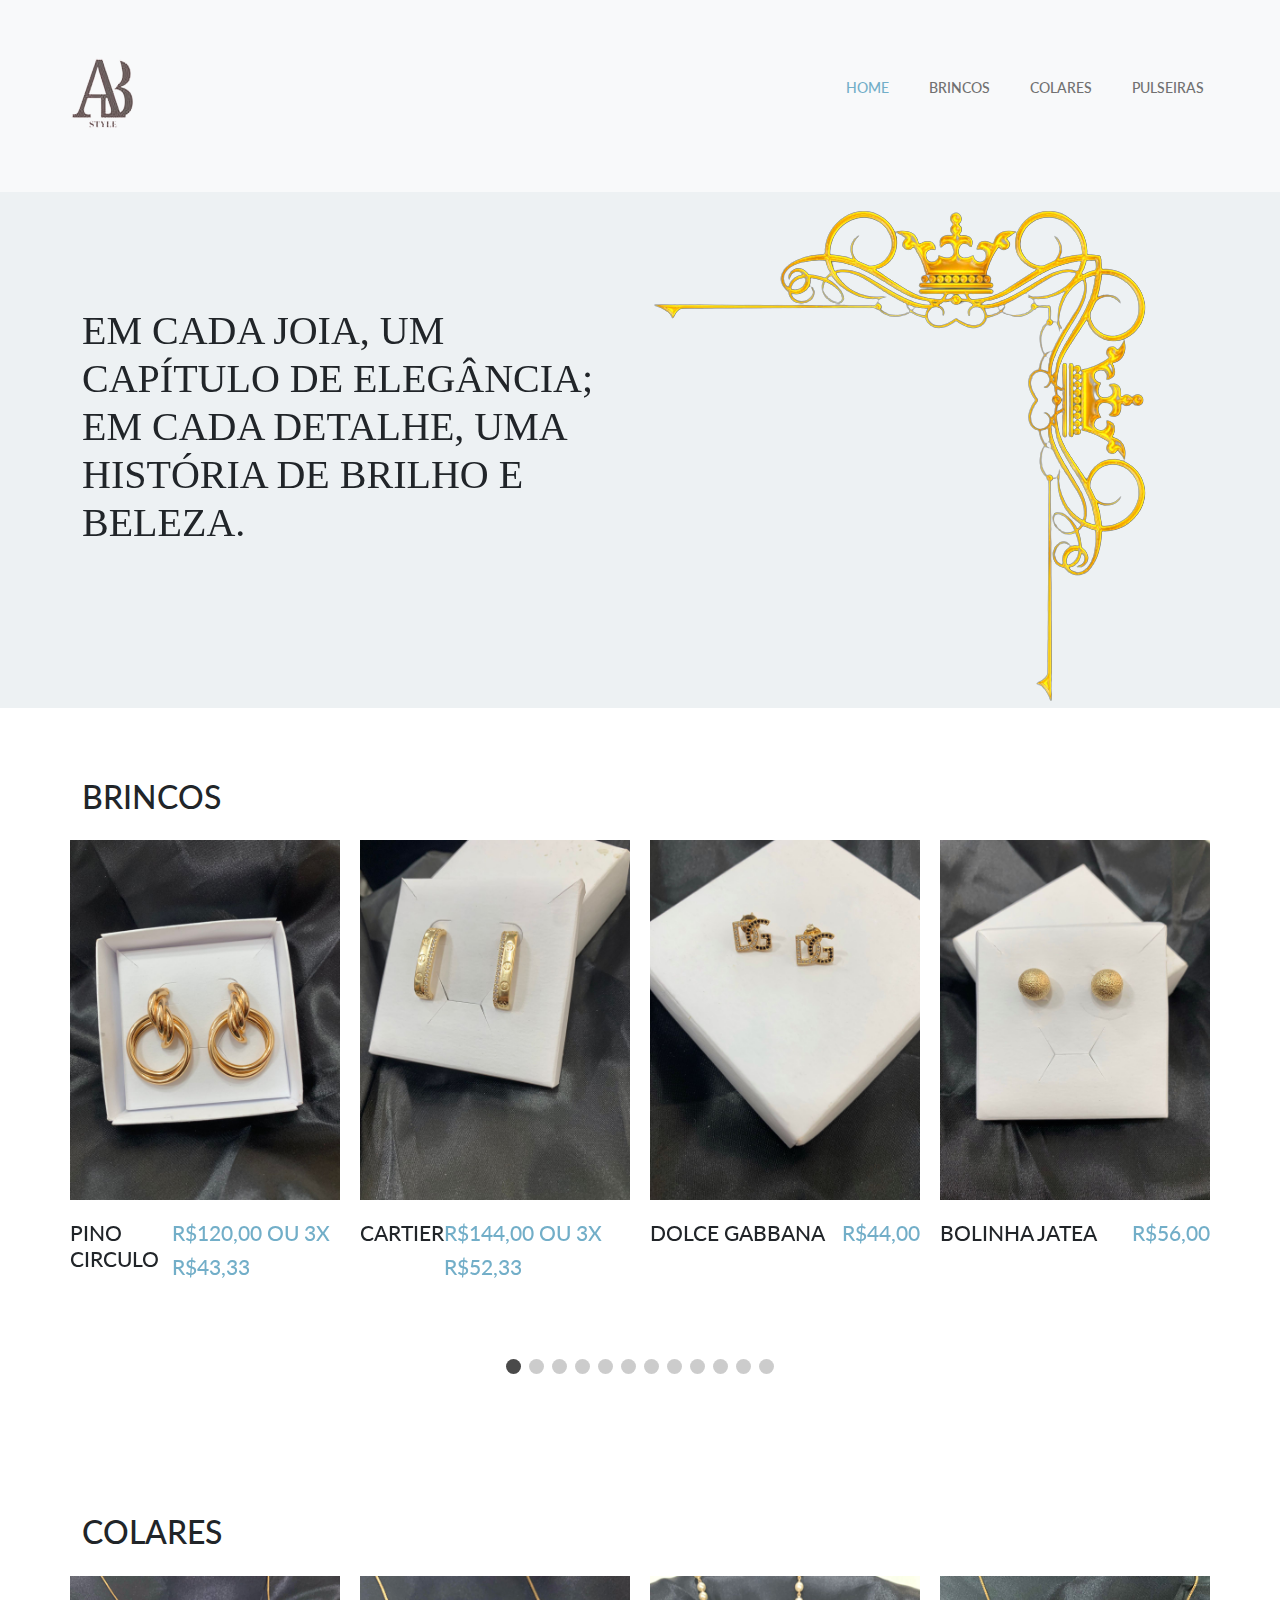
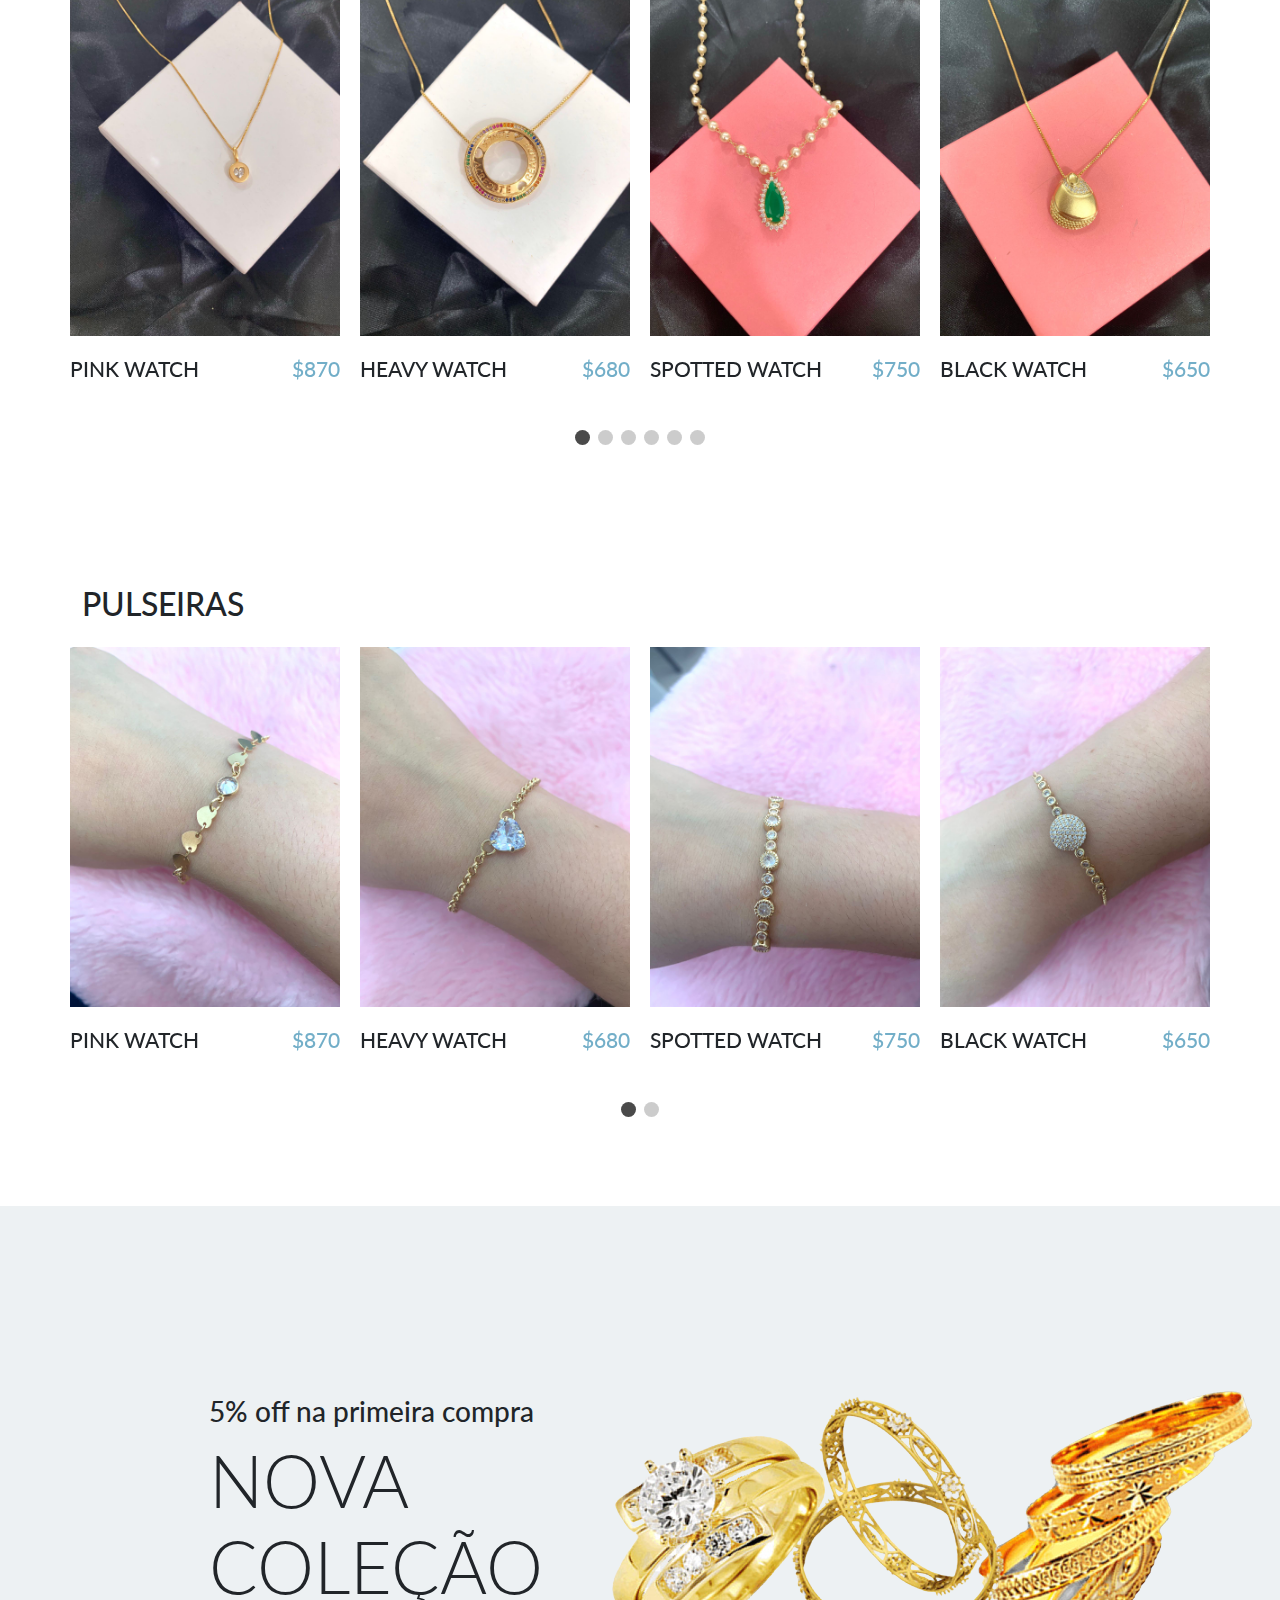
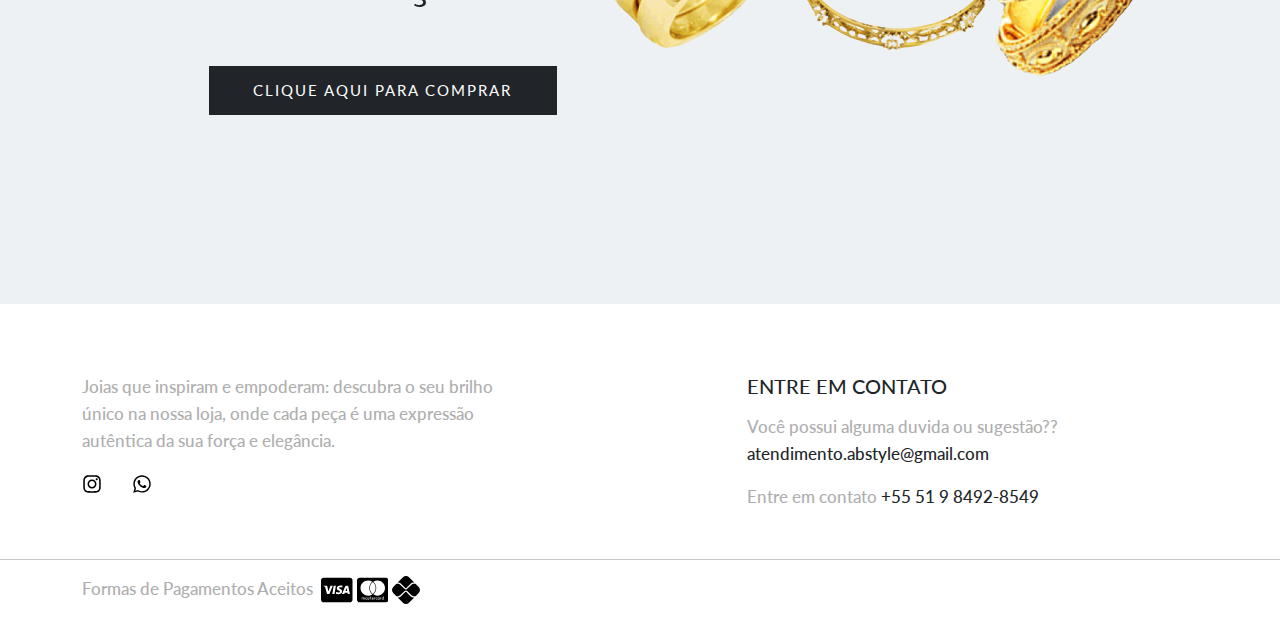
==== index.html @ 1e7a9f23 "Update index.html" ====
<!DOCTYPE html>
<html>
  <head>
    <title>AB Style</title>
    <meta charset="utf-8">
    <meta http-equiv="X-UA-Compatible" content="IE=edge">
    <meta name="viewport" content="width=device-width, initial-scale=1.0">
    <meta name="format-detection" content="telephone=no">
    <meta name="apple-mobile-web-app-capable" content="yes">
    <meta name="author" content="">
    <meta name="keywords" content="">
    <meta name="description" content="">
    <link rel="stylesheet" type="text/css" href="css/bootstrap.min.css">
    <link rel="stylesheet" type="text/css" href="style.css">
    <link rel="stylesheet" href="https://cdn.jsdelivr.net/npm/swiper@9/swiper-bundle.min.css" />
    <link rel="preconnect" href="https://fonts.googleapis.com">
    <link rel="preconnect" href="https://fonts.gstatic.com" crossorigin>
    <link href="https://fonts.googleapis.com/css2?family=Jost:wght@300;400;500&family=Lato:wght@300;400;700&display=swap" rel="stylesheet">
    
    <!-- script
    ================================================== -->
    <script src="js/modernizr.js"></script>
  </head>
  <body data-bs-spy="scroll" data-bs-target="#navbar" data-bs-root-margin="0px 0px -40%" data-bs-smooth-scroll="true" tabindex="0">
    <svg xmlns="http://www.w3.org/2000/svg" style="display: none;">
      <symbol id="search" xmlns="http://www.w3.org/2000/svg" viewBox="0 0 32 32">
        <title>Search</title>
        <path fill="currentColor" d="M19 3C13.488 3 9 7.488 9 13c0 2.395.84 4.59 2.25 6.313L3.281 27.28l1.439 1.44l7.968-7.969A9.922 9.922 0 0 0 19 23c5.512 0 10-4.488 10-10S24.512 3 19 3zm0 2c4.43 0 8 3.57 8 8s-3.57 8-8 8s-8-3.57-8-8s3.57-8 8-8z" />
      </symbol>
      <symbol xmlns="http://www.w3.org/2000/svg" id="user" viewBox="0 0 16 16">
        <path d="M3 14s-1 0-1-1 1-4 6-4 6 3 6 4-1 1-1 1H3Zm5-6a3 3 0 1 0 0-6 3 3 0 0 0 0 6Z" />
      </symbol>
      <symbol xmlns="http://www.w3.org/2000/svg" id="cart" viewBox="0 0 16 16">
        <path d="M0 1.5A.5.5 0 0 1 .5 1H2a.5.5 0 0 1 .485.379L2.89 3H14.5a.5.5 0 0 1 .491.592l-1.5 8A.5.5 0 0 1 13 12H4a.5.5 0 0 1-.491-.408L2.01 3.607 1.61 2H.5a.5.5 0 0 1-.5-.5zM5 12a2 2 0 1 0 0 4 2 2 0 0 0 0-4zm7 0a2 2 0 1 0 0 4 2 2 0 0 0 0-4zm-7 1a1 1 0 1 1 0 2 1 1 0 0 1 0-2zm7 0a1 1 0 1 1 0 2 1 1 0 0 1 0-2z" />
      </symbol>
      <svg xmlns="http://www.w3.org/2000/svg" id="chevron-left" viewBox="0 0 16 16">
        <path fill-rule="evenodd" d="M11.354 1.646a.5.5 0 0 1 0 .708L5.707 8l5.647 5.646a.5.5 0 0 1-.708.708l-6-6a.5.5 0 0 1 0-.708l6-6a.5.5 0 0 1 .708 0z" />
      </svg>
      <symbol xmlns="http://www.w3.org/2000/svg" id="chevron-right" viewBox="0 0 16 16">
        <path fill-rule="evenodd" d="M4.646 1.646a.5.5 0 0 1 .708 0l6 6a.5.5 0 0 1 0 .708l-6 6a.5.5 0 0 1-.708-.708L10.293 8 4.646 2.354a.5.5 0 0 1 0-.708z" />
      </symbol>
      <symbol xmlns="http://www.w3.org/2000/svg" id="cart-outline" viewBox="0 0 16 16">
        <path d="M0 1.5A.5.5 0 0 1 .5 1H2a.5.5 0 0 1 .485.379L2.89 3H14.5a.5.5 0 0 1 .49.598l-1 5a.5.5 0 0 1-.465.401l-9.397.472L4.415 11H13a.5.5 0 0 1 0 1H4a.5.5 0 0 1-.491-.408L2.01 3.607 1.61 2H.5a.5.5 0 0 1-.5-.5zM3.102 4l.84 4.479 9.144-.459L13.89 4H3.102zM5 12a2 2 0 1 0 0 4 2 2 0 0 0 0-4zm7 0a2 2 0 1 0 0 4 2 2 0 0 0 0-4zm-7 1a1 1 0 1 1 0 2 1 1 0 0 1 0-2zm7 0a1 1 0 1 1 0 2 1 1 0 0 1 0-2z" />
      </symbol>
      <symbol xmlns="http://www.w3.org/2000/svg" id="quality" viewBox="0 0 16 16">
        <path d="M9.669.864 8 0 6.331.864l-1.858.282-.842 1.68-1.337 1.32L2.6 6l-.306 1.854 1.337 1.32.842 1.68 1.858.282L8 12l1.669-.864 1.858-.282.842-1.68 1.337-1.32L13.4 6l.306-1.854-1.337-1.32-.842-1.68L9.669.864zm1.196 1.193.684 1.365 1.086 1.072L12.387 6l.248 1.506-1.086 1.072-.684 1.365-1.51.229L8 10.874l-1.355-.702-1.51-.229-.684-1.365-1.086-1.072L3.614 6l-.25-1.506 1.087-1.072.684-1.365 1.51-.229L8 1.126l1.356.702 1.509.229z" />
        <path d="M4 11.794V16l4-1 4 1v-4.206l-2.018.306L8 13.126 6.018 12.1 4 11.794z" />
      </symbol>
      <symbol xmlns="http://www.w3.org/2000/svg" id="price-tag" viewBox="0 0 16 16">
        <path d="M6 4.5a1.5 1.5 0 1 1-3 0 1.5 1.5 0 0 1 3 0zm-1 0a.5.5 0 1 0-1 0 .5.5 0 0 0 1 0z" />
        <path d="M2 1h4.586a1 1 0 0 1 .707.293l7 7a1 1 0 0 1 0 1.414l-4.586 4.586a1 1 0 0 1-1.414 0l-7-7A1 1 0 0 1 1 6.586V2a1 1 0 0 1 1-1zm0 5.586 7 7L13.586 9l-7-7H2v4.586z" />
      </symbol>
      <symbol xmlns="http://www.w3.org/2000/svg" id="shield-plus" viewBox="0 0 16 16">
        <path d="M5.338 1.59a61.44 61.44 0 0 0-2.837.856.481.481 0 0 0-.328.39c-.554 4.157.726 7.19 2.253 9.188a10.725 10.725 0 0 0 2.287 2.233c.346.244.652.42.893.533.12.057.218.095.293.118a.55.55 0 0 0 .101.025.615.615 0 0 0 .1-.025c.076-.023.174-.061.294-.118.24-.113.547-.29.893-.533a10.726 10.726 0 0 0 2.287-2.233c1.527-1.997 2.807-5.031 2.253-9.188a.48.48 0 0 0-.328-.39c-.651-.213-1.75-.56-2.837-.855C9.552 1.29 8.531 1.067 8 1.067c-.53 0-1.552.223-2.662.524zM5.072.56C6.157.265 7.31 0 8 0s1.843.265 2.928.56c1.11.3 2.229.655 2.887.87a1.54 1.54 0 0 1 1.044 1.262c.596 4.477-.787 7.795-2.465 9.99a11.775 11.775 0 0 1-2.517 2.453 7.159 7.159 0 0 1-1.048.625c-.28.132-.581.24-.829.24s-.548-.108-.829-.24a7.158 7.158 0 0 1-1.048-.625 11.777 11.777 0 0 1-2.517-2.453C1.928 10.487.545 7.169 1.141 2.692A1.54 1.54 0 0 1 2.185 1.43 62.456 62.456 0 0 1 5.072.56z" />
        <path d="M8 4.5a.5.5 0 0 1 .5.5v1.5H10a.5.5 0 0 1 0 1H8.5V9a.5.5 0 0 1-1 0V7.5H6a.5.5 0 0 1 0-1h1.5V5a.5.5 0 0 1 .5-.5z" />
      </symbol>
      <symbol xmlns="http://www.w3.org/2000/svg" id="star-fill" viewBox="0 0 16 16">
        <path d="M3.612 15.443c-.386.198-.824-.149-.746-.592l.83-4.73L.173 6.765c-.329-.314-.158-.888.283-.95l4.898-.696L7.538.792c.197-.39.73-.39.927 0l2.184 4.327 4.898.696c.441.062.612.636.282.95l-3.522 3.356.83 4.73c.078.443-.36.79-.746.592L8 13.187l-4.389 2.256z" />
      </symbol>
      <symbol xmlns="http://www.w3.org/2000/svg" id="star-empty" viewBox="0 0 16 16">
        <path d="M2.866 14.85c-.078.444.36.791.746.593l4.39-2.256 4.389 2.256c.386.198.824-.149.746-.592l-.83-4.73 3.522-3.356c.33-.314.16-.888-.282-.95l-4.898-.696L8.465.792a.513.513 0 0 0-.927 0L5.354 5.12l-4.898.696c-.441.062-.612.636-.283.95l3.523 3.356-.83 4.73zm4.905-2.767-3.686 1.894.694-3.957a.565.565 0 0 0-.163-.505L1.71 6.745l4.052-.576a.525.525 0 0 0 .393-.288L8 2.223l1.847 3.658a.525.525 0 0 0 .393.288l4.052.575-2.906 2.77a.565.565 0 0 0-.163.506l.694 3.957-3.686-1.894a.503.503 0 0 0-.461 0z" />
      </symbol>
      <symbol xmlns="http://www.w3.org/2000/svg" id="star-half" viewBox="0 0 16 16">
        <path d="M5.354 5.119 7.538.792A.516.516 0 0 1 8 .5c.183 0 .366.097.465.292l2.184 4.327 4.898.696A.537.537 0 0 1 16 6.32a.548.548 0 0 1-.17.445l-3.523 3.356.83 4.73c.078.443-.36.79-.746.592L8 13.187l-4.389 2.256a.52.52 0 0 1-.146.05c-.342.06-.668-.254-.6-.642l.83-4.73L.173 6.765a.55.55 0 0 1-.172-.403.58.58 0 0 1 .085-.302.513.513 0 0 1 .37-.245l4.898-.696zM8 12.027a.5.5 0 0 1 .232.056l3.686 1.894-.694-3.957a.565.565 0 0 1 .162-.505l2.907-2.77-4.052-.576a.525.525 0 0 1-.393-.288L8.001 2.223 8 2.226v9.8z" />
      </symbol>
      <symbol xmlns="http://www.w3.org/2000/svg" id="quote" viewBox="0 0 24 24">
        <path fill="currentColor" d="m15 17l2-4h-4V6h7v7l-2 4h-3Zm-9 0l2-4H4V6h7v7l-2 4H6Z" />
      </symbol>
      <symbol xmlns="http://www.w3.org/2000/svg" id="facebook" viewBox="0 0 24 24">
        <path fill="currentColor" d="M9.198 21.5h4v-8.01h3.604l.396-3.98h-4V7.5a1 1 0 0 1 1-1h3v-4h-3a5 5 0 0 0-5 5v2.01h-2l-.396 3.98h2.396v8.01Z" />
      </symbol>
      <symbol xmlns="http://www.w3.org/2000/svg" id="youtube" viewBox="0 0 32 32">
        <path fill="currentColor" d="M29.41 9.26a3.5 3.5 0 0 0-2.47-2.47C24.76 6.2 16 6.2 16 6.2s-8.76 0-10.94.59a3.5 3.5 0 0 0-2.47 2.47A36.13 36.13 0 0 0 2 16a36.13 36.13 0 0 0 .59 6.74a3.5 3.5 0 0 0 2.47 2.47c2.18.59 10.94.59 10.94.59s8.76 0 10.94-.59a3.5 3.5 0 0 0 2.47-2.47A36.13 36.13 0 0 0 30 16a36.13 36.13 0 0 0-.59-6.74ZM13.2 20.2v-8.4l7.27 4.2Z" />
      </symbol>
      <symbol xmlns="http://www.w3.org/2000/svg" id="twitter" viewBox="0 0 256 256">
        <path fill="currentColor" d="m245.66 77.66l-29.9 29.9C209.72 177.58 150.67 232 80 232c-14.52 0-26.49-2.3-35.58-6.84c-7.33-3.67-10.33-7.6-11.08-8.72a8 8 0 0 1 3.85-11.93c.26-.1 24.24-9.31 39.47-26.84a110.93 110.93 0 0 1-21.88-24.2c-12.4-18.41-26.28-50.39-22-98.18a8 8 0 0 1 13.65-4.92c.35.35 33.28 33.1 73.54 43.72V88a47.87 47.87 0 0 1 14.36-34.3A46.87 46.87 0 0 1 168.1 40a48.66 48.66 0 0 1 41.47 24H240a8 8 0 0 1 5.66 13.66Z" />
      </symbol>
      <symbol xmlns="http://www.w3.org/2000/svg" id="instagram" viewBox="0 0 256 256">
        <path fill="currentColor" d="M128 80a48 48 0 1 0 48 48a48.05 48.05 0 0 0-48-48Zm0 80a32 32 0 1 1 32-32a32 32 0 0 1-32 32Zm48-136H80a56.06 56.06 0 0 0-56 56v96a56.06 56.06 0 0 0 56 56h96a56.06 56.06 0 0 0 56-56V80a56.06 56.06 0 0 0-56-56Zm40 152a40 40 0 0 1-40 40H80a40 40 0 0 1-40-40V80a40 40 0 0 1 40-40h96a40 40 0 0 1 40 40ZM192 76a12 12 0 1 1-12-12a12 12 0 0 1 12 12Z" />
      </symbol>
      <symbol xmlns="http://www.w3.org/2000/svg" id="linkedin" viewBox="0 0 24 24">
        <path fill="currentColor" d="M6.94 5a2 2 0 1 1-4-.002a2 2 0 0 1 4 .002zM7 8.48H3V21h4V8.48zm6.32 0H9.34V21h3.94v-6.57c0-3.66 4.77-4 4.77 0V21H22v-7.93c0-6.17-7.06-5.94-8.72-2.91l.04-1.68z" />
      </symbol>
      <symbol xmlns="http://www.w3.org/2000/svg" id="nav-icon" viewBox="0 0 16 16">
        <path d="M14 10.5a.5.5 0 0 0-.5-.5h-3a.5.5 0 0 0 0 1h3a.5.5 0 0 0 .5-.5zm0-3a.5.5 0 0 0-.5-.5h-7a.5.5 0 0 0 0 1h7a.5.5 0 0 0 .5-.5zm0-3a.5.5 0 0 0-.5-.5h-11a.5.5 0 0 0 0 1h11a.5.5 0 0 0 .5-.5z" />
      </symbol>
      <symbol xmlns="http://www.w3.org/2000/svg" id="close" viewBox="0 0 16 16">
        <path d="M2.146 2.854a.5.5 0 1 1 .708-.708L8 7.293l5.146-5.147a.5.5 0 0 1 .708.708L8.707 8l5.147 5.146a.5.5 0 0 1-.708.708L8 8.707l-5.146 5.147a.5.5 0 0 1-.708-.708L7.293 8 2.146 2.854Z" />
      </symbol>
      <symbol xmlns="http://www.w3.org/2000/svg" id="navbar-icon" viewBox="0 0 16 16">
        <path d="M14 10.5a.5.5 0 0 0-.5-.5h-3a.5.5 0 0 0 0 1h3a.5.5 0 0 0 .5-.5zm0-3a.5.5 0 0 0-.5-.5h-7a.5.5 0 0 0 0 1h7a.5.5 0 0 0 .5-.5zm0-3a.5.5 0 0 0-.5-.5h-11a.5.5 0 0 0 0 1h11a.5.5 0 0 0 .5-.5z" />
      </symbol>
    </svg>  
  
    <header id="header" class="site-header header-scrolled position-fixed text-black bg-light">
      <nav id="header-nav" class="navbar navbar-expand-lg px-3 mb-3">
        <div class="container-fluid">
          <a class="navbar-brand" href="index.html">
            <img src="images/logo.png" class="logo">
          </a>
          <button class="navbar-toggler d-flex d-lg-none order-3 p-2" type="button" data-bs-toggle="offcanvas" data-bs-target="#bdNavbar" aria-controls="bdNavbar" aria-expanded="false" aria-label="Toggle navigation">
          </button>
          <div class="offcanvas offcanvas-end" tabindex="-1" id="bdNavbar" aria-labelledby="bdNavbarOffcanvasLabel">
            <div class="offcanvas-header px-4 pb-0">
              <a class="navbar-brand" href="index.html">
                <img src="images/main-logo.png" class="logo">
              </a>
              <button type="button" class="btn-close btn-close-black" data-bs-dismiss="offcanvas" aria-label="Close" data-bs-target="#bdNavbar">
                <svg class="navbar-icon">
                  <use xlink:href="#navbar-icon"></use>
                </svg>
              </button>
            </div>
            <div class="offcanvas-body">
              <ul id="navbar" class="navbar-nav text-uppercase justify-content-end align-items-center flex-grow-1 pe-3">
                <li class="nav-item">
                  <a class="nav-link me-4 active" href="#billboard">Home</a>
                </li>
                <li class="nav-item">
                  <a class="nav-link me-4" href="#mobile-products">Brincos</a>
                </li>
                <li class="nav-item">
                  <a class="nav-link me-4" href="#smart-watches">Colares</a>
                </li>
                <li class="nav-item">
                  <a class="nav-link me-4" href="#pulseiras">Pulseiras</a>
                </li>
              </ul>
            </div>
          </div>
        </div>
      </nav>
    </header>
    <section id="billboard" class="position-relative overflow-hidden bg-light-blue" style="padding-top: 15em;">
      <div class="swiper main-swiper">
        <div class="swiper-wrapper">
          <div class="swiper-slide">
            <div class="container">
              <div class="row d-flex align-items-center">
                <div class="col-md-6">
                  <div class="banner-content">
                    <p class="display-2 text-uppercase text-dark pb-5" style="font-size: 40px; font-family: Garamond;">Em cada joia, um capítulo de elegância; em cada detalhe, uma história de brilho e beleza.</p>
                  </div>
                </div>
                <div class="col-md-5">
                  <div class="image-holder">
                    <img src="images/banner-test.png" alt="banner">
                  </div>
                </div>
              </div>
            </div>
          </div>
        </div>
      </div>
    </section>
    <!--<section id="company-services" class="padding-large">
      <div class="container">
        <div class="row">
          <div class="col-lg-3 col-md-6 pb-3">
            <div class="icon-box d-flex">
              <div class="icon-box-icon pe-3 pb-3">
                <svg class="cart-outline">
                  <use xlink:href="#cart-outline" />
                </svg>
              </div>
              <div class="icon-box-content">
                <h3 class="card-title text-uppercase text-dark">Free delivery</h3>
                <p>Consectetur adipi elit lorem ipsum dolor sit amet.</p>
              </div>
            </div>
          </div>
          <div class="col-lg-3 col-md-6 pb-3">
            <div class="icon-box d-flex">
              <div class="icon-box-icon pe-3 pb-3">
                <svg class="quality">
                  <use xlink:href="#quality" />
                </svg>
              </div>
              <div class="icon-box-content">
                <h3 class="card-title text-uppercase text-dark">QUALIDADE GARANTIDA</h3>
                <p>Nossa prioridade é assegurar qualidade garantida em cada detalhe, para superar as expectativas e conquistar a sua confiança.</p>
              </div>
            </div>
          </div>
          <div class="col-lg-3 col-md-6 pb-3">
            <div class="icon-box d-flex">
              <div class="icon-box-icon pe-3 pb-3">
                <svg class="price-tag">
                  <use xlink:href="#price-tag" />
                </svg>
              </div>
              <div class="icon-box-content">
                <h3 class="card-title text-uppercase text-dark">Daily offers</h3>
                <p>Amet consectetur adipi elit loreme ipsum dolor sit.</p>
              </div>
            </div>
          </div>
          <div class="col-lg-3 col-md-6 pb-3">
            <div class="icon-box d-flex">
              <div class="icon-box-icon pe-3 pb-3">
                <svg class="shield-plus">
                  <use xlink:href="#shield-plus" />
                </svg>
              </div>
              <div class="icon-box-content">
                <h3 class="card-title text-uppercase text-dark">100% secure payment</h3>
                <p>Rem Lopsum dolor sit amet, consectetur adipi elit.</p>
              </div>
            </div>
          </div>
        </div>
      </div>
    </section> -->
    <section id="mobile-products" class="product-store position-relative padding-large no-padding-top" style="margin-top: 5em;">
      <div class="container">
        <div class="row">
          <div class="display-header d-flex justify-content-between pb-3">
            <h2 class="display-7 text-dark text-uppercase">Brincos</h2>
          </div>
          <div class="swiper product-swiper">
            <div class="swiper-wrapper">
              <div class="swiper-slide">
                <div class="product-card position-relative">
                  <div class="image-holder">
                    <img src="images/brincos/product-item1.jpg" alt="product-item" class="img-fluid">
                  </div>
                  <div class="cart-concern position-absolute">
                  </div>
                  <div class="card-detail d-flex justify-content-between align-items-baseline pt-3">
                    <h3 class="card-title text-uppercase">
                      <a href="#">PINO CIRCULO</a>
                    </h3>
                    <span class="item-price text-primary">R$120,00 OU 3X R$43,33</span>
                  </div>
                </div>
              </div>
              <div class="swiper-slide">
                <div class="product-card position-relative">
                  <div class="image-holder">
                    <img src="images/brincos/product-item2.jpg" alt="product-item" class="img-fluid">
                  </div>
                  <div class="cart-concern position-absolute">
                  </div>
                  <div class="card-detail d-flex justify-content-between align-items-baseline pt-3">
                    <h3 class="card-title text-uppercase">
                      <a href="#">CARTIER</a>
                    </h3>
                    <span class="item-price text-primary">R$144,00 OU 3X R$52,33</span>
                  </div>
                </div>
              </div>
              <div class="swiper-slide">
                <div class="product-card position-relative">
                  <div class="image-holder">
                    <img src="images/brincos/product-item3.jpg" alt="product-item" class="img-fluid">
                  </div>
                  <div class="cart-concern position-absolute">
                  </div>
                  <div class="card-detail d-flex justify-content-between align-items-baseline pt-3">
                    <h3 class="card-title text-uppercase">
                      <a href="#">DOLCE GABBANA</a>
                    </h3>
                    <span class="item-price text-primary">R$44,00</span>
                  </div>
                </div>
              </div>
              <div class="swiper-slide">
                <div class="product-card position-relative">
                  <div class="image-holder">
                    <img src="images/brincos/product-item4.jpg" alt="product-item" class="img-fluid">
                  </div>
                  <div class="cart-concern position-absolute">
                  </div>
                  <div class="card-detail d-flex justify-content-between align-items-baseline pt-3">
                    <h3 class="card-title text-uppercase">
                      <a href="#">BOLINHA JATEA</a>
                    </h3>
                    <span class="item-price text-primary">R$56,00</span>
                  </div>
                </div>
              </div>
              <div class="swiper-slide">
                <div class="product-card position-relative">
                  <div class="image-holder">
                    <img src="images/brincos/product-item5.jpg" alt="product-item" class="img-fluid">
                  </div>
                  <div class="cart-concern position-absolute">
                  </div>
                  <div class="card-detail d-flex justify-content-between align-items-baseline pt-3">
                    <h3 class="card-title text-uppercase">
                      <a href="#">CRAVEJADAS ZERCÔNIA BRANCA/a>
                    </h3>
                    <span class="item-price text-primary">R$144,0 OU 3X R$52,00</span>
                  </div>
                </div>
              </div>
              <div class="swiper-slide">
                <div class="product-card position-relative">
                  <div class="image-holder">
                    <img src="images/brincos/product-item6.jpg" alt="product-item" class="img-fluid">
                  </div>
                  <div class="cart-concern position-absolute">
                  </div>
                  <div class="card-detail d-flex justify-content-between align-items-baseline pt-3">
                    <h3 class="card-title text-uppercase">
                      <a href="#">ASAS CRAVEJADAS</a>
                    </h3>
                    <span class="item-price text-primary">R$120,00 OU 3X R$43,33</span>
                  </div>
                </div>
              </div>
              <div class="swiper-slide">
                <div class="product-card position-relative">
                  <div class="image-holder">
                    <img src="images/brincos/product-item7.jpg" alt="product-item" class="img-fluid">
                  </div>
                  <div class="cart-concern position-absolute">
                  </div>
                  <div class="card-detail d-flex justify-content-between align-items-baseline pt-3">
                    <h3 class="card-title text-uppercase">
                      <a href="#">DESINGER TRANÇADA</a>
                    </h3>
                    <span class="item-price text-primary">R$112,00 OU 3X R$40,33</span>
                  </div>
                </div>
              </div>
              <div class="swiper-slide">
                <div class="product-card position-relative">
                  <div class="image-holder">
                    <img src="images/brincos/product-item8.jpg" alt="product-item" class="img-fluid">
                  </div>
                  <div class="cart-concern position-absolute">
                  </div>
                  <div class="card-detail d-flex justify-content-between align-items-baseline pt-3">
                    <h3 class="card-title text-uppercase">
                      <a href="#">PINO CIRCULO</a>
                    </h3>
                    <span class="item-price text-primary">R$120,00 OU 3X R$43,33</span>
                  </div>
                </div>
              </div>
              <div class="swiper-slide">
                <div class="product-card position-relative">
                  <div class="image-holder">
                    <img src="images/brincos/product-item9.jpg" alt="product-item" class="img-fluid">
                  </div>
                  <div class="cart-concern position-absolute">
                  </div>
                  <div class="card-detail d-flex justify-content-between align-items-baseline pt-3">
                    <h3 class="card-title text-uppercase">
                      <a href="#">ARGOLA TRIÂNGULO CRISTAL</a>
                    </h3>
                    <span class="item-price text-primary">R$80,00 OU 3X R$31,00</span>
                  </div>
                </div>
              </div>
              <div class="swiper-slide">
                <div class="product-card position-relative">
                  <div class="image-holder">
                    <img src="images/brincos/product-item10.jpg" alt="product-item" class="img-fluid">
                  </div>
                  <div class="cart-concern position-absolute">
                  </div>
                  <div class="card-detail d-flex justify-content-between align-items-baseline pt-3">
                    <h3 class="card-title text-uppercase">
                      <a href="#">ARGOLA LISA</a>
                    </h3>
                    <span class="item-price text-primary">R$95,00 OU 3X R$35,00</span>
                  </div>
                </div>
              </div>
              <div class="swiper-slide">
                <div class="product-card position-relative">
                  <div class="image-holder">
                    <img src="images/brincos/product-item11.jpg" alt="product-item" class="img-fluid">
                  </div>
                  <div class="cart-concern position-absolute">
                  </div>
                  <div class="card-detail d-flex justify-content-between align-items-baseline pt-3">
                    <h3 class="card-title text-uppercase">
                      <a href="#">TARRACHA CONTRA</a>
                    </h3>
                    <span class="item-price text-primary">R$120,00 OU 3X R$43,33</span>
                  </div>
                </div>
              </div>
              <div class="swiper-slide">
                <div class="product-card position-relative">
                  <div class="image-holder">
                    <img src="images/brincos/product-item12.jpg" alt="product-item" class="img-fluid">
                  </div>
                  <div class="cart-concern position-absolute">
                  </div>
                  <div class="card-detail d-flex justify-content-between align-items-baseline pt-3">
                    <h3 class="card-title text-uppercase">
                      <a href="#">PINO MAXX</a>
                    </h3>
                    <span class="item-price text-primary">R$110,00 OU 3X R$40,00</span>
                  </div>
                </div>
              </div>
              <div class="swiper-slide">
                <div class="product-card position-relative">
                  <div class="image-holder">
                    <img src="images/brincos/product-item13.jpg" alt="product-item" class="img-fluid">
                  </div>
                  <div class="cart-concern position-absolute">
                  </div>
                  <div class="card-detail d-flex justify-content-between align-items-baseline pt-3">
                    <h3 class="card-title text-uppercase">
                      <a href="#">PINO CIRCULO</a>
                    </h3>
                    <span class="item-price text-primary">R$120,00 OU 3X R$43,33</span>
                  </div>
                </div>
              </div>
              <div class="swiper-slide">
                <div class="product-card position-relative">
                  <div class="image-holder">
                    <img src="images/brincos/product-item14.jpg" alt="product-item" class="img-fluid">
                  </div>
                  <div class="cart-concern position-absolute">
                  </div>
                  <div class="card-detail d-flex justify-content-between align-items-baseline pt-3">
                    <h3 class="card-title text-uppercase">
                      <a href="#">PINO CIRCULO</a>
                    </h3>
                    <span class="item-price text-primary">R$120,00 OU 3X R$43,33</span>
                  </div>
                </div>
              </div>
              <div class="swiper-slide">
                <div class="product-card position-relative">
                  <div class="image-holder">
                    <img src="images/brincos/product-item15.jpg" alt="product-item" class="img-fluid">
                  </div>
                  <div class="cart-concern position-absolute">
                  </div>
                  <div class="card-detail d-flex justify-content-between align-items-baseline pt-3">
                    <h3 class="card-title text-uppercase">
                      <a href="#">PINO CIRCULO</a>
                    </h3>
                    <span class="item-price text-primary">R$120,00 OU 3X R$43,33</span>
                  </div>
                </div>
              </div>
            </div>
          </div>
        </div>
      </div>
      <div class="swiper-pagination position-absolute text-center"></div>
    </section>
    <section id="smart-watches" class="product-store padding-large position-relative">
      <div class="container">
        <div class="row">
          <div class="display-header d-flex justify-content-between pb-3">
            <h2 class="display-7 text-dark text-uppercase">Colares</h2>
          </div>
          <div class="swiper product-watch-swiper">
            <div class="swiper-wrapper">
              <div class="swiper-slide">
                <div class="product-card position-relative">
                  <div class="image-holder">
                    <img src="images/colares/colar-1.jpg" alt="product-item" class="img-fluid">
                  </div>
                  <div class="cart-concern position-absolute">
                  </div>
                  <div class="card-detail d-flex justify-content-between align-items-baseline pt-3">
                    <h3 class="card-title text-uppercase">
                      <a href="#">Pink watch</a>
                    </h3>
                    <span class="item-price text-primary">$870</span>
                  </div>
                </div>
              </div>
              <div class="swiper-slide">
                <div class="product-card position-relative">
                  <div class="image-holder">
                    <img src="images/colares/colar-2.jpg" alt="product-item" class="img-fluid">
                  </div>
                  <div class="cart-concern position-absolute">
                  </div>
                  <div class="card-detail d-flex justify-content-between align-items-baseline pt-3">
                    <h3 class="card-title text-uppercase">
                      <a href="#">Heavy watch</a>
                    </h3>
                    <span class="item-price text-primary">$680</span>
                  </div>
                </div>
              </div>
              <div class="swiper-slide">
                <div class="product-card position-relative">
                  <div class="image-holder">
                    <img src="images/colares/colar-3.jpg" alt="product-item" class="img-fluid">
                  </div>
                  <div class="cart-concern position-absolute">
                  </div>
                  <div class="card-detail d-flex justify-content-between align-items-baseline pt-3">
                    <h3 class="card-title text-uppercase">
                      <a href="#">spotted watch</a>
                    </h3>
                    <span class="item-price text-primary">$750</span>
                  </div>
                </div>
              </div>
              <div class="swiper-slide">
                <div class="product-card position-relative">
                  <div class="image-holder">
                    <img src="images/colares/colar-4.jpg" alt="product-item" class="img-fluid">
                  </div>
                  <div class="cart-concern position-absolute">
                  </div>
                  <div class="card-detail d-flex justify-content-between align-items-baseline pt-3">
                    <h3 class="card-title text-uppercase">
                      <a href="#">black watch</a>
                    </h3>
                    <span class="item-price text-primary">$650</span>
                  </div>
                </div>
              </div>
              <div class="swiper-slide">
                <div class="product-card position-relative">
                  <div class="image-holder">
                    <img src="images/colares/colar-5.jpg" alt="product-item" class="img-fluid">
                  </div>
                  <div class="cart-concern position-absolute">
                  </div>
                  <div class="card-detail d-flex justify-content-between pt-3">
                    <h3 class="card-title text-uppercase">
                      <a href="#">black watch</a>
                    </h3>
                    <span class="item-price text-primary">$750</span>
                  </div>
                </div>
              </div>
              <div class="swiper-slide">
                <div class="product-card position-relative">
                  <div class="image-holder">
                    <img src="images/colares/colar-6.jpg" alt="product-item" class="img-fluid">
                  </div>
                  <div class="card-detail d-flex justify-content-between pt-3">
                    <h3 class="card-title text-uppercase">
                      <a href="#">black watch</a>
                    </h3>
                    <span class="item-price text-primary">$750</span>
                  </div>
                </div>
              </div>
              <div class="swiper-slide">
                <div class="product-card position-relative">
                  <div class="image-holder">
                    <img src="images/colares/colar-7.jpg" alt="product-item" class="img-fluid">
                  </div>
                  <div class="cart-concern position-absolute">
                  </div>
                  <div class="card-detail d-flex justify-content-between pt-3">
                    <h3 class="card-title text-uppercase">
                      <a href="#">black watch</a>
                    </h3>
                    <span class="item-price text-primary">$750</span>
                  </div>
                </div>
              </div>
              <div class="swiper-slide">
                <div class="product-card position-relative">
                  <div class="image-holder">
                    <img src="images/colares/colar-9.jpg" alt="product-item" class="img-fluid">
                  </div>
                  <div class="cart-concern position-absolute">
                  </div>
                  <div class="card-detail d-flex justify-content-between pt-3">
                    <h3 class="card-title text-uppercase">
                      <a href="#">black watch</a>
                    </h3>
                    <span class="item-price text-primary">$750</span>
                  </div>
                </div>
              </div>
              <div class="swiper-slide">
                <div class="product-card position-relative">
                  <div class="image-holder">
                    <img src="images/colares/colar-10.jpg" alt="product-item" class="img-fluid">
                  </div>
                  <div class="cart-concern position-absolute">
                  </div>
                  <div class="card-detail d-flex justify-content-between pt-3">
                    <h3 class="card-title text-uppercase">
                      <a href="#">black watch</a>
                    </h3>
                    <span class="item-price text-primary">$750</span>
                  </div>
                </div>
              </div>
            </div>
          </div>
        </div>
      </div>
      <div class="swiper-pagination position-absolute text-center"></div>
    </section>
    <section id="pulseiras" class="product-store padding-large position-relative">
      <div class="container">
        <div class="row">
          <div class="display-header d-flex justify-content-between pb-3">
            <h2 class="display-7 text-dark text-uppercase">Pulseiras</h2>
          </div>
          <div class="swiper product-pulseira-swiper">
            <div class="swiper-wrapper">
              <div class="swiper-slide">
                <div class="product-card position-relative">
                  <div class="image-holder">
                    <img src="images/pulseiras/pulseira-1.jpg" alt="product-item" class="img-fluid">
                  </div>
                  <div class="cart-concern position-absolute">
                  </div>
                  <div class="card-detail d-flex justify-content-between align-items-baseline pt-3">
                    <h3 class="card-title text-uppercase">
                      <a href="#">Pink watch</a>
                    </h3>
                    <span class="item-price text-primary">$870</span>
                  </div>
                </div>
              </div>
              <div class="swiper-slide">
                <div class="product-card position-relative">
                  <div class="image-holder">
                    <img src="images/pulseiras/pulseira-5.jpg" alt="product-item" class="img-fluid">
                  </div>
                  <div class="cart-concern position-absolute">
                  </div>
                  <div class="card-detail d-flex justify-content-between align-items-baseline pt-3">
                    <h3 class="card-title text-uppercase">
                      <a href="#">Heavy watch</a>
                    </h3>
                    <span class="item-price text-primary">$680</span>
                  </div>
                </div>
              </div>
              <div class="swiper-slide">
                <div class="product-card position-relative">
                  <div class="image-holder">
                    <img src="images/pulseiras/pulseira-3.jpg" alt="product-item" class="img-fluid">
                  </div>
                  <div class="cart-concern position-absolute">
                  </div>
                  <div class="card-detail d-flex justify-content-between align-items-baseline pt-3">
                    <h3 class="card-title text-uppercase">
                      <a href="#">spotted watch</a>
                    </h3>
                    <span class="item-price text-primary">$750</span>
                  </div>
                </div>
              </div>
              <div class="swiper-slide">
                <div class="product-card position-relative">
                  <div class="image-holder">
                    <img src="images/pulseiras/pulseira-4.jpg" alt="product-item" class="img-fluid">
                  </div>
                  <div class="cart-concern position-absolute">
                  </div>
                  <div class="card-detail d-flex justify-content-between align-items-baseline pt-3">
                    <h3 class="card-title text-uppercase">
                      <a href="#">black watch</a>
                    </h3>
                    <span class="item-price text-primary">$650</span>
                  </div>
                </div>
              </div>
              <div class="swiper-slide">
                <div class="product-card position-relative">
                  <div class="image-holder">
                    <img src="images/pulseiras/pulseira-2.jpg" alt="product-item" class="img-fluid">
                  </div>
                  <div class="cart-concern position-absolute">
                  </div>
                  <div class="card-detail d-flex justify-content-between pt-3">
                    <h3 class="card-title text-uppercase">
                      <a href="#">black watch</a>
                    </h3>
                    <span class="item-price text-primary">$750</span>
                  </div>
                </div>
              </div>
            </div>
          </div>
        </div>
      </div>
      <div class="swiper-pagination position-absolute text-center"></div>
    </section>

    <section id="yearly-sale" class="yearly-sale bg-light-blue overflow-hidden mt-5 padding-xlarge" style="background-image: url('images/single-image1.png');background-position: right; background-repeat: no-repeat;" >
      <div class="row d-flex flex-wrap align-items-center">
        <div class="col-md-6 col-sm-12">
          <div class="text-content offset-4 padding-medium">
            <h3>5% off na primeira compra</h3>
            <h2 class="display-2 pb-5 text-uppercase text-dark">NOVA COLEÇÃO</h2>
            <a href="https://wa.me/555184928549?text=Ol%C3%A1%21+Vim+pelo+site+AB+Style" class="btn btn-medium btn-dark text-uppercase btn-rounded-none">CLIQUE AQUI PARA COMPRAR</a>
          </div>
        </div>
        <div class="col-md-6 col-sm-12">
          
        </div>
      </div>
    </section>
    <!--  <section id="latest-blog" class="padding-large">
      <div class="container">
        <div class="row">
          <div class="display-header d-flex justify-content-between pb-3">
            <h2 class="display-7 text-dark text-uppercase">Latest Posts</h2>
            <div class="btn-right">
              <a href="blog.html" class="btn btn-medium btn-normal text-uppercase">Read Blog</a>
            </div>
          </div>
          <div class="post-grid d-flex flex-wrap justify-content-between">
            <div class="col-lg-4 col-sm-12">
              <div class="card border-none me-3">
                <div class="card-image">
                  <img src="images/post-item1.jpg" alt="" class="img-fluid">
                </div>
              </div>
              <div class="card-body text-uppercase">
                <div class="card-meta text-muted">
                  <span class="meta-date">feb 22, 2023</span>
                  <span class="meta-category">- Gadgets</span>
                </div>
                <h3 class="card-title">
                  <a href="#">Get some cool gadgets in 2023</a>
                </h3>
              </div>
            </div>
            <div class="col-lg-4 col-sm-12">
              <div class="card border-none me-3">
                <div class="card-image">
                  <img src="images/post-item2.jpg" alt="" class="img-fluid">
                </div>
              </div>
              <div class="card-body text-uppercase">
                <div class="card-meta text-muted">
                  <span class="meta-date">feb 25, 2023</span>
                  <span class="meta-category">- Technology</span>
                </div>
                <h3 class="card-title">
                  <a href="#">Technology Hack You Won't Get</a>
                </h3>
              </div>
            </div>
            <div class="col-lg-4 col-sm-12">
              <div class="card border-none me-3">
                <div class="card-image">
                  <img src="images/post-item3.jpg" alt="" class="img-fluid">
                </div>
              </div>
              <div class="card-body text-uppercase">
                <div class="card-meta text-muted">
                  <span class="meta-date">feb 22, 2023</span>
                  <span class="meta-category">- Camera</span>
                </div>
                <h3 class="card-title">
                  <a href="#">Top 10 Small Camera In The World</a>
                </h3>
              </div>
            </div>
          </div>
        </div>
      </div>
    </section>-->
     <!--<section id="testimonials" class="position-relative">
      <div class="container">
        <div class="row">
          <div class="review-content position-relative">
            <div class="swiper-icon swiper-arrow swiper-arrow-prev position-absolute d-flex align-items-center">
              <svg class="chevron-left">
                <use xlink:href="#chevron-left" />
              </svg>
            </div>
            <div class="swiper testimonial-swiper">
              <div class="quotation text-center">
                <svg class="quote">
                  <use xlink:href="#quote" />
                </svg>
              </div>
              <div class="swiper-wrapper">
                <div class="swiper-slide text-center d-flex justify-content-center">
                  <div class="review-item col-md-10">
                    <i class="icon icon-review"></i>
                    <blockquote>“Tempus oncu enim pellen tesque este pretium in neque, elit morbi sagittis lorem habi mattis Pellen tesque pretium feugiat vel morbi suspen dise sagittis lorem habi tasse morbi.”</blockquote>
                    <div class="rating">
                      <svg class="star star-fill">
                        <use xlink:href="#star-fill"></use>
                      </svg>
                      <svg class="star star-fill">
                        <use xlink:href="#star-fill"></use>
                      </svg>
                      <svg class="star star-fill">
                        <use xlink:href="#star-fill"></use>
                      </svg>
                      <svg class="star star-half">
                        <use xlink:href="#star-half"></use>
                      </svg>
                      <svg class="star star-empty">
                        <use xlink:href="#star-empty"></use>
                      </svg>
                    </div>
                    <div class="author-detail">
                      <div class="name text-dark text-uppercase pt-2">Emma Chamberlin</div>
                    </div>
                  </div>
                </div>
                <div class="swiper-slide text-center d-flex justify-content-center">
                  <div class="review-item col-md-10">
                    <i class="icon icon-review"></i>
                    <blockquote>“A blog is a digital publication that can complement a website or exist independently. A blog may include articles, short posts, listicles, infographics, videos, and other digital content.”</blockquote>
                    <div class="rating">
                      <svg class="star star-fill">
                        <use xlink:href="#star-fill"></use>
                      </svg>
                      <svg class="star star-fill">
                        <use xlink:href="#star-fill"></use>
                      </svg>
                      <svg class="star star-fill">
                        <use xlink:href="#star-fill"></use>
                      </svg>
                      <svg class="star star-half">
                        <use xlink:href="#star-half"></use>
                      </svg>
                      <svg class="star star-empty">
                        <use xlink:href="#star-empty"></use>
                      </svg>
                    </div>
                    <div class="author-detail">
                      <div class="name text-dark text-uppercase pt-2">Jennie Rose</div>
                    </div>
                  </div>
                </div>
              </div>
            </div>
            <div class="swiper-icon swiper-arrow swiper-arrow-next position-absolute d-flex align-items-center">
              <svg class="chevron-right">
                <use xlink:href="#chevron-right" />
              </svg>
            </div>
          </div>
        </div>
      </div>
      <div class="swiper-pagination"></div>
    </section>-->
     <!--<section id="subscribe" class="container-grid padding-large position-relative overflow-hidden">
      <div class="container">
        <div class="row">
          <div class="subscribe-content bg-dark d-flex flex-wrap justify-content-center align-items-center padding-medium">
            <div class="col-md-6 col-sm-12">
              <div class="display-header pe-3">
                <h2 class="display-7 text-uppercase text-light">Subscribe Us Now</h2>
                <p>Get latest news, updates and deals directly mailed to your inbox.</p>
              </div>
            </div>
            <div class="col-md-5 col-sm-12">
              <form class="subscription-form validate">
                <div class="input-group flex-wrap">
                  <input class="form-control btn-rounded-none" type="email" name="EMAIL" placeholder="Your email address here" required="">
                  <button class="btn btn-medium btn-primary text-uppercase btn-rounded-none" type="submit" name="subscribe">Subscribe</button>
                </div>
              </form>
            </div>
          </div>
        </div>
      </div>
    </section>-->
  <!--   <section id="instagram" class="padding-large overflow-hidden no-padding-top">
      <div class="container">
        <div class="row">
          <div class="display-header text-uppercase text-dark text-center pb-3">
            <h2 class="display-7">Shop Our Insta</h2>
          </div>
          <div class="d-flex flex-wrap">
            <figure class="instagram-item pe-2">
              <a href="https://templatesjungle.com/" class="image-link position-relative">
                <img src="images/insta-item1.jpg" alt="instagram" class="insta-image">
                <div class="icon-overlay position-absolute d-flex justify-content-center">
                  <svg class="instagram">
                    <use xlink:href="#instagram"></use>
                  </svg>
                </div>
              </a>
            </figure>
            <figure class="instagram-item pe-2">
              <a href="https://templatesjungle.com/" class="image-link position-relative">
                <img src="images/insta-item2.jpg" alt="instagram" class="insta-image">
                <div class="icon-overlay position-absolute d-flex justify-content-center">
                  <svg class="instagram">
                    <use xlink:href="#instagram"></use>
                  </svg>
                </div>
              </a>
            </figure>
            <figure class="instagram-item pe-2">
              <a href="https://templatesjungle.com/" class="image-link position-relative">
                <img src="images/insta-item3.jpg" alt="instagram" class="insta-image">
                <div class="icon-overlay position-absolute d-flex justify-content-center">
                  <svg class="instagram">
                    <use xlink:href="#instagram"></use>
                  </svg>
                </div>
              </a>
            </figure>
            <figure class="instagram-item pe-2">
              <a href="https://templatesjungle.com/" class="image-link position-relative">
                <img src="images/insta-item4.jpg" alt="instagram" class="insta-image">
                <div class="icon-overlay position-absolute d-flex justify-content-center">
                  <svg class="instagram">
                    <use xlink:href="#instagram"></use>
                  </svg>
                </div>
              </a>
            </figure>
            <figure class="instagram-item pe-2">
              <a href="https://templatesjungle.com/" class="image-link position-relative">
                <img src="images/insta-item5.jpg" alt="instagram" class="insta-image">
                <div class="icon-overlay position-absolute d-flex justify-content-center">
                  <svg class="instagram">
                    <use xlink:href="#instagram"></use>
                  </svg>
                </div>
              </a>
            </figure>
          </div>
        </div>
      </div>
         <!-- Adicione o script do LightWidget -->
     <!--<script src="//lightwidget.com/widgets/lightwidget.js"></script>-->

    <!-- Adicione o widget com o nome da conta do Instagram -->
     <!--<iframe src="//lightwidget.com/widgets/SEU-CODIGO-DE-WIDGET" scrolling="no" allowtransparency="true" class="lightwidget-widget" style="width:100%;border:none;overflow:hidden;"></iframe>-->

    </section>
    
    <footer id="footer" class="overflow-hidden" style="margin-top: 5em;">
      <div class="container">
        <div class="row">
          <div class="footer-top-area">
            <div class="row d-flex flex-wrap justify-content-between">
              <div class="col-lg-5 col-sm-6 pb-3">
                <div class="footer-menu">
                 
                  <p>Joias que inspiram e empoderam: descubra o seu brilho único na nossa loja, onde cada peça é uma expressão autêntica da sua força e elegância.</p>
                  <div class="social-links">
                    <ul class="d-flex list-unstyled">
                      <li>
                        <a href="https://instagram.com/ab.style__?igshid=OGQ5ZDc2ODk2ZA==">
                          <svg xmlns="http://www.w3.org/2000/svg" height="1em" viewBox="0 0 448 512"><!--! Font Awesome Free 6.4.2 by @fontawesome - https://fontawesome.com License - https://fontawesome.com/license (Commercial License) Copyright 2023 Fonticons, Inc. --><path d="M224.1 141c-63.6 0-114.9 51.3-114.9 114.9s51.3 114.9 114.9 114.9S339 319.5 339 255.9 287.7 141 224.1 141zm0 189.6c-41.1 0-74.7-33.5-74.7-74.7s33.5-74.7 74.7-74.7 74.7 33.5 74.7 74.7-33.6 74.7-74.7 74.7zm146.4-194.3c0 14.9-12 26.8-26.8 26.8-14.9 0-26.8-12-26.8-26.8s12-26.8 26.8-26.8 26.8 12 26.8 26.8zm76.1 27.2c-1.7-35.9-9.9-67.7-36.2-93.9-26.2-26.2-58-34.4-93.9-36.2-37-2.1-147.9-2.1-184.9 0-35.8 1.7-67.6 9.9-93.9 36.1s-34.4 58-36.2 93.9c-2.1 37-2.1 147.9 0 184.9 1.7 35.9 9.9 67.7 36.2 93.9s58 34.4 93.9 36.2c37 2.1 147.9 2.1 184.9 0 35.9-1.7 67.7-9.9 93.9-36.2 26.2-26.2 34.4-58 36.2-93.9 2.1-37 2.1-147.8 0-184.8zM398.8 388c-7.8 19.6-22.9 34.7-42.6 42.6-29.5 11.7-99.5 9-132.1 9s-102.7 2.6-132.1-9c-19.6-7.8-34.7-22.9-42.6-42.6-11.7-29.5-9-99.5-9-132.1s-2.6-102.7 9-132.1c7.8-19.6 22.9-34.7 42.6-42.6 29.5-11.7 99.5-9 132.1-9s102.7-2.6 132.1 9c19.6 7.8 34.7 22.9 42.6 42.6 11.7 29.5 9 99.5 9 132.1s2.7 102.7-9 132.1z"/></svg>
                        </a>
                      </li>
                      <li>
                        <a href="https://wa.me/555184928549?text=Ol%C3%A1%21+Vim+pelo+site+AB+Style">
                          <svg xmlns="http://www.w3.org/2000/svg" height="1em" viewBox="0 0 448 512"><!--! Font Awesome Free 6.4.2 by @fontawesome - https://fontawesome.com License - https://fontawesome.com/license (Commercial License) Copyright 2023 Fonticons, Inc. --><path d="M380.9 97.1C339 55.1 283.2 32 223.9 32c-122.4 0-222 99.6-222 222 0 39.1 10.2 77.3 29.6 111L0 480l117.7-30.9c32.4 17.7 68.9 27 106.1 27h.1c122.3 0 224.1-99.6 224.1-222 0-59.3-25.2-115-67.1-157zm-157 341.6c-33.2 0-65.7-8.9-94-25.7l-6.7-4-69.8 18.3L72 359.2l-4.4-7c-18.5-29.4-28.2-63.3-28.2-98.2 0-101.7 82.8-184.5 184.6-184.5 49.3 0 95.6 19.2 130.4 54.1 34.8 34.9 56.2 81.2 56.1 130.5 0 101.8-84.9 184.6-186.6 184.6zm101.2-138.2c-5.5-2.8-32.8-16.2-37.9-18-5.1-1.9-8.8-2.8-12.5 2.8-3.7 5.6-14.3 18-17.6 21.8-3.2 3.7-6.5 4.2-12 1.4-32.6-16.3-54-29.1-75.5-66-5.7-9.8 5.7-9.1 16.3-30.3 1.8-3.7.9-6.9-.5-9.7-1.4-2.8-12.5-30.1-17.1-41.2-4.5-10.8-9.1-9.3-12.5-9.5-3.2-.2-6.9-.2-10.6-.2-3.7 0-9.7 1.4-14.8 6.9-5.1 5.6-19.4 19-19.4 46.3 0 27.3 19.9 53.7 22.6 57.4 2.8 3.7 39.1 59.7 94.8 83.8 35.2 15.2 49 16.5 66.6 13.9 10.7-1.6 32.8-13.4 37.4-26.4 4.6-13 4.6-24.1 3.2-26.4-1.3-2.5-5-3.9-10.5-6.6z"/></svg>
                        </a>
                      </li>
                    </ul>
                  </div>
                </div>
              </div>
             
              <div class="col-lg-5 col-sm-6 pb-3">
                <div class="footer-menu contact-item">
                  <h5 class="widget-title text-uppercase pb-2">Entre em contato</h5>
                  <p>Você possui alguma duvida ou sugestão?? <a href="mailto:">atendimento.abstyle@gmail.com</a>
                  </p>
                  <p>Entre em contato <a href="https://wa.me/555184928549?text=Ol%C3%A1%21+Vim+pelo+site+AB+Style">+55 51 9 8492-8549</a>
                  </p>
                </div>
              </div>
            </div>
          </div>
        </div>
      </div>
      <hr>
    </footer>
    <div id="footer-bottom">
      <div class="container">
        <div class="row d-flex flex-wrap justify-content-between">
          <div class="col-md-12 col-sm-6">
            <div class="payment-method d-flex">
              <p>Formas de Pagamentos Aceitos</p>
              <div class="card-wrap ps-2" style="text-align: center;">
                <svg xmlns="http://www.w3.org/2000/svg" height="2em" viewBox="0 0 576 512"><!--! Font Awesome Free 6.4.2 by @fontawesome - https://fontawesome.com License - https://fontawesome.com/license (Commercial License) Copyright 2023 Fonticons, Inc. --><path d="M470.1 231.3s7.6 37.2 9.3 45H446c3.3-8.9 16-43.5 16-43.5-.2.3 3.3-9.1 5.3-14.9l2.8 13.4zM576 80v352c0 26.5-21.5 48-48 48H48c-26.5 0-48-21.5-48-48V80c0-26.5 21.5-48 48-48h480c26.5 0 48 21.5 48 48zM152.5 331.2L215.7 176h-42.5l-39.3 106-4.3-21.5-14-71.4c-2.3-9.9-9.4-12.7-18.2-13.1H32.7l-.7 3.1c15.8 4 29.9 9.8 42.2 17.1l35.8 135h42.5zm94.4.2L272.1 176h-40.2l-25.1 155.4h40.1zm139.9-50.8c.2-17.7-10.6-31.2-33.7-42.3-14.1-7.1-22.7-11.9-22.7-19.2.2-6.6 7.3-13.4 23.1-13.4 13.1-.3 22.7 2.8 29.9 5.9l3.6 1.7 5.5-33.6c-7.9-3.1-20.5-6.6-36-6.6-39.7 0-67.6 21.2-67.8 51.4-.3 22.3 20 34.7 35.2 42.2 15.5 7.6 20.8 12.6 20.8 19.3-.2 10.4-12.6 15.2-24.1 15.2-16 0-24.6-2.5-37.7-8.3l-5.3-2.5-5.6 34.9c9.4 4.3 26.8 8.1 44.8 8.3 42.2.1 69.7-20.8 70-53zM528 331.4L495.6 176h-31.1c-9.6 0-16.9 2.8-21 12.9l-59.7 142.5H426s6.9-19.2 8.4-23.3H486c1.2 5.5 4.8 23.3 4.8 23.3H528z"/></svg>
                <svg xmlns="http://www.w3.org/2000/svg" height="2em" viewBox="0 0 576 512"><!--! Font Awesome Free 6.4.2 by @fontawesome - https://fontawesome.com License - https://fontawesome.com/license (Commercial License) Copyright 2023 Fonticons, Inc. --><path d="M482.9 410.3c0 6.8-4.6 11.7-11.2 11.7-6.8 0-11.2-5.2-11.2-11.7 0-6.5 4.4-11.7 11.2-11.7 6.6 0 11.2 5.2 11.2 11.7zm-310.8-11.7c-7.1 0-11.2 5.2-11.2 11.7 0 6.5 4.1 11.7 11.2 11.7 6.5 0 10.9-4.9 10.9-11.7-.1-6.5-4.4-11.7-10.9-11.7zm117.5-.3c-5.4 0-8.7 3.5-9.5 8.7h19.1c-.9-5.7-4.4-8.7-9.6-8.7zm107.8.3c-6.8 0-10.9 5.2-10.9 11.7 0 6.5 4.1 11.7 10.9 11.7 6.8 0 11.2-4.9 11.2-11.7 0-6.5-4.4-11.7-11.2-11.7zm105.9 26.1c0 .3.3.5.3 1.1 0 .3-.3.5-.3 1.1-.3.3-.3.5-.5.8-.3.3-.5.5-1.1.5-.3.3-.5.3-1.1.3-.3 0-.5 0-1.1-.3-.3 0-.5-.3-.8-.5-.3-.3-.5-.5-.5-.8-.3-.5-.3-.8-.3-1.1 0-.5 0-.8.3-1.1 0-.5.3-.8.5-1.1.3-.3.5-.3.8-.5.5-.3.8-.3 1.1-.3.5 0 .8 0 1.1.3.5.3.8.3 1.1.5s.2.6.5 1.1zm-2.2 1.4c.5 0 .5-.3.8-.3.3-.3.3-.5.3-.8 0-.3 0-.5-.3-.8-.3 0-.5-.3-1.1-.3h-1.6v3.5h.8V426h.3l1.1 1.4h.8l-1.1-1.3zM576 81v352c0 26.5-21.5 48-48 48H48c-26.5 0-48-21.5-48-48V81c0-26.5 21.5-48 48-48h480c26.5 0 48 21.5 48 48zM64 220.6c0 76.5 62.1 138.5 138.5 138.5 27.2 0 53.9-8.2 76.5-23.1-72.9-59.3-72.4-171.2 0-230.5-22.6-15-49.3-23.1-76.5-23.1-76.4-.1-138.5 62-138.5 138.2zm224 108.8c70.5-55 70.2-162.2 0-217.5-70.2 55.3-70.5 162.6 0 217.5zm-142.3 76.3c0-8.7-5.7-14.4-14.7-14.7-4.6 0-9.5 1.4-12.8 6.5-2.4-4.1-6.5-6.5-12.2-6.5-3.8 0-7.6 1.4-10.6 5.4V392h-8.2v36.7h8.2c0-18.9-2.5-30.2 9-30.2 10.2 0 8.2 10.2 8.2 30.2h7.9c0-18.3-2.5-30.2 9-30.2 10.2 0 8.2 10 8.2 30.2h8.2v-23zm44.9-13.7h-7.9v4.4c-2.7-3.3-6.5-5.4-11.7-5.4-10.3 0-18.2 8.2-18.2 19.3 0 11.2 7.9 19.3 18.2 19.3 5.2 0 9-1.9 11.7-5.4v4.6h7.9V392zm40.5 25.6c0-15-22.9-8.2-22.9-15.2 0-5.7 11.9-4.8 18.5-1.1l3.3-6.5c-9.4-6.1-30.2-6-30.2 8.2 0 14.3 22.9 8.3 22.9 15 0 6.3-13.5 5.8-20.7.8l-3.5 6.3c11.2 7.6 32.6 6 32.6-7.5zm35.4 9.3l-2.2-6.8c-3.8 2.1-12.2 4.4-12.2-4.1v-16.6h13.1V392h-13.1v-11.2h-8.2V392h-7.6v7.3h7.6V416c0 17.6 17.3 14.4 22.6 10.9zm13.3-13.4h27.5c0-16.2-7.4-22.6-17.4-22.6-10.6 0-18.2 7.9-18.2 19.3 0 20.5 22.6 23.9 33.8 14.2l-3.8-6c-7.8 6.4-19.6 5.8-21.9-4.9zm59.1-21.5c-4.6-2-11.6-1.8-15.2 4.4V392h-8.2v36.7h8.2V408c0-11.6 9.5-10.1 12.8-8.4l2.4-7.6zm10.6 18.3c0-11.4 11.6-15.1 20.7-8.4l3.8-6.5c-11.6-9.1-32.7-4.1-32.7 15 0 19.8 22.4 23.8 32.7 15l-3.8-6.5c-9.2 6.5-20.7 2.6-20.7-8.6zm66.7-18.3H408v4.4c-8.3-11-29.9-4.8-29.9 13.9 0 19.2 22.4 24.7 29.9 13.9v4.6h8.2V392zm33.7 0c-2.4-1.2-11-2.9-15.2 4.4V392h-7.9v36.7h7.9V408c0-11 9-10.3 12.8-8.4l2.4-7.6zm40.3-14.9h-7.9v19.3c-8.2-10.9-29.9-5.1-29.9 13.9 0 19.4 22.5 24.6 29.9 13.9v4.6h7.9v-51.7zm7.6-75.1v4.6h.8V302h1.9v-.8h-4.6v.8h1.9zm6.6 123.8c0-.5 0-1.1-.3-1.6-.3-.3-.5-.8-.8-1.1-.3-.3-.8-.5-1.1-.8-.5 0-1.1-.3-1.6-.3-.3 0-.8.3-1.4.3-.5.3-.8.5-1.1.8-.5.3-.8.8-.8 1.1-.3.5-.3 1.1-.3 1.6 0 .3 0 .8.3 1.4 0 .3.3.8.8 1.1.3.3.5.5 1.1.8.5.3 1.1.3 1.4.3.5 0 1.1 0 1.6-.3.3-.3.8-.5 1.1-.8.3-.3.5-.8.8-1.1.3-.6.3-1.1.3-1.4zm3.2-124.7h-1.4l-1.6 3.5-1.6-3.5h-1.4v5.4h.8v-4.1l1.6 3.5h1.1l1.4-3.5v4.1h1.1v-5.4zm4.4-80.5c0-76.2-62.1-138.3-138.5-138.3-27.2 0-53.9 8.2-76.5 23.1 72.1 59.3 73.2 171.5 0 230.5 22.6 15 49.5 23.1 76.5 23.1 76.4.1 138.5-61.9 138.5-138.4z"/></svg>
                <svg xmlns="http://www.w3.org/2000/svg" height="2em" viewBox="0 0 512 512"><!--! Font Awesome Free 6.4.2 by @fontawesome - https://fontawesome.com License - https://fontawesome.com/license (Commercial License) Copyright 2023 Fonticons, Inc. --><path d="M242.4 292.5C247.8 287.1 257.1 287.1 262.5 292.5L339.5 369.5C353.7 383.7 372.6 391.5 392.6 391.5H407.7L310.6 488.6C280.3 518.1 231.1 518.1 200.8 488.6L103.3 391.2H112.6C132.6 391.2 151.5 383.4 165.7 369.2L242.4 292.5zM262.5 218.9C256.1 224.4 247.9 224.5 242.4 218.9L165.7 142.2C151.5 127.1 132.6 120.2 112.6 120.2H103.3L200.7 22.76C231.1-7.586 280.3-7.586 310.6 22.76L407.8 119.9H392.6C372.6 119.9 353.7 127.7 339.5 141.9L262.5 218.9zM112.6 142.7C126.4 142.7 139.1 148.3 149.7 158.1L226.4 234.8C233.6 241.1 243 245.6 252.5 245.6C261.9 245.6 271.3 241.1 278.5 234.8L355.5 157.8C365.3 148.1 378.8 142.5 392.6 142.5H430.3L488.6 200.8C518.9 231.1 518.9 280.3 488.6 310.6L430.3 368.9H392.6C378.8 368.9 365.3 363.3 355.5 353.5L278.5 276.5C264.6 262.6 240.3 262.6 226.4 276.6L149.7 353.2C139.1 363 126.4 368.6 112.6 368.6H80.78L22.76 310.6C-7.586 280.3-7.586 231.1 22.76 200.8L80.78 142.7H112.6z"/></svg>
              </div>
            </div>
          </div>
        </div>
      </div>
    </div>
    <script src="js/jquery-1.11.0.min.js"></script>
    <script src="https://cdn.jsdelivr.net/npm/swiper/swiper-bundle.min.js"></script>
    <script type="text/javascript" src="js/bootstrap.bundle.min.js"></script>
    <script type="text/javascript" src="js/plugins.js"></script>
    <script type="text/javascript" src="js/script.js"></script>
  </body>
</html>
---- style.css ----
/*
Theme Name: Ministore
Theme URI: 
Author: 
Author URI: 
Description: Ministore is specially designed product packaged for Ministore by Moksha.
Version: 
*/

/*--------------------------------------------------------------
This is main CSS file that contains custom style rules used in this template
--------------------------------------------------------------*/

/*------------------------------------*\
    Table of contents
\*------------------------------------*/

/*------------------------------------------------

CSS STRUCTURE:

    
/*--------------------------------------------------------------
/** 1. VARIABLES
--------------------------------------------------------------*/
:root {
  --accent-color:             #717171;
  --white-color:              #fff;
  --black-color:              #000;
  --gray-color:               #F3F3F3;
  --gray-color-300:           #D8D8D8;
  --gray-color-500:           #AEAEAE;
  --gray-color-800:           #3A3A3A;
  --light-gray-color:         #D7DDDF;
  --primary-color:            #72AEC8;
  --bs-primary-rgb:           114,174,200;
  --light-color:              #f8f9fa;
  --dark-color:               #212529;
  --light-blue-color:         #EDF1F3;
  --navbar-color-color:       #131814;
  --swiper-theme-color:       #4A4A4A;
  --swiper-pagination-color:  #4A4A4A;

}

/* on mobile devices below 600px
 */
@media screen and (max-width: 600px) {
    :root {
        --header-height : 100px;
        --header-height-min   : 80px;
    }
}

/* Fonts */
:root {
    --body-font           : "Lato", sans-serif;
    --heading-font        : "Jost", sans-serif;
}

/*----------------------------------------------*/
/* 1 GENERAL TYPOGRAPHY */
/*----------------------------------------------*/

/* 1.1 General Styles
/*----------------------------------------------*/
*, *::before, *::after {
  -webkit-box-sizing: border-box;
  -moz-box-sizing: border-box;
  box-sizing: border-box;
}
html {
  box-sizing: border-box;
}
body {
  font-family: var(--body-font);
  font-size: 14px;
  font-weight: 500;
  line-height: 1.6;
  margin: 0;
}
p {
  font-size: 1.2em;
  color: var(--gray-color-500);
}
ul.inner-list li {
   font-size: 1.2em;
}
a {
  color: var(--dark-color);
  text-decoration: none;
  transition: 0.3s color ease-out;
}
a.light {
  color: var(--light-color);
}
a:hover {
  text-decoration: none;
  color: var(--primary-color);
}

/*------------ Background Color -----------*/
.bg-gray {
    background: var(--gray-color);
}
.bg-dark {
    background: var(--dark-color);
}
.bg-light {
    background: var(--light-color);
}
.bg-light-blue {
    background: var(--light-blue-color);
}

/* - Section Padding
--------------------------------------------------------------*/
.padding-xsmall {
  padding-top: 0.5em;
  padding-bottom: 0.5em;
}
.padding-small {
  padding-top: 2em;
  padding-bottom: 2em;
}
.padding-medium {
  padding-top: 4em;
  padding-bottom: 4em;
}
.padding-large {
  padding-top: 7em;
  padding-bottom: 7em;
}
.padding-xlarge {
  padding-top: 9.5em;
  padding-bottom: 9.5em;
}

/* no padding */
.no-padding-top {
  padding-top: 0 !important;
}
.no-padding-right {
  padding-right: 0 !important;
}
.no-padding-bottom {
  padding-bottom: 0 !important;
}
.no-padding-left {
  padding-left: 0 !important;
}
.no-padding-tb {
  padding-top: 0 !important;
  padding-bottom: 0 !important;
}
.no-padding-lr {
  padding-left: 0 !important;
  padding-right: 0 !important;
}
.no-gutter {
  padding: 0 !important;
}

/* no padding and margin */
.no-padding {
  padding: 0 !important;
}
.no-margin {
  margin: 0 !important;
}

/* - Section margin
--------------------------------------------------------------*/
.margin-small {
  margin-top: 3em;
  margin-bottom: 3em;
}
.margin-medium {
  margin-top: 5em;
  margin-bottom: 5em;
}
.margin-large {
  margin-top: 7em;
  margin-bottom: 7em;
}
.margin-xlarge {
  margin-top: 9em;
  margin-bottom: 9em;
}

@media only screen and (max-width: 768px) {
  .margin-small,
  .margin-medium,
  .margin-large {
    margin-top: 1em;
    margin-bottom: 1em;
  }
}


/* - Section Title
--------------------------------------------------------------*/
h3.card-title,
h3.cart-title {
   font-size: 1.5em;
}

/* - Section width
--------------------------------------------------------------*/
.u-full-width {
    width: 100%;
    border: none;
}

/*--------------------------------------------------------------
/** 2.10 Buttons
--------------------------------------------------------------*/
/* - Button Sizes
------------------------------------------------------------- */
.btn.btn-small {
  padding: 0.8em 1.8em;
  font-size: 0.65em;
}
.btn.btn-medium {
  padding: 0.8em 2.8em;
  font-size: 1.1em;
  letter-spacing: 2px;
}
.btn.btn-large {
  padding: 2.4em 5.1em;
  font-size: 1.8em;
}

/* - Button Shapes
------------------------------------------------------------- */
.btn.btn-rounded,
.btn.btn-rounded::after {
  border-radius: 6px;
}
.btn.btn-pill,
.btn.btn-pill::after {
  border-radius: 2em;
}
/* button outline */
.btn.btn-outline-dark,
.btn.btn-outline-light,
.btn.btn-outline-accent {
  background: transparent;
  text-shadow: none;
  box-shadow: none;
}
.btn.btn-outline-dark:hover::after,
.btn.btn-outline-light:hover::after {
  background-color: transparent;
}
.btn.btn-outline-dark {
  border-color: rgba(0,0,0,1);
  color: var(--dark-color);
}
.btn.btn-outline-dark:hover {
  background: var(--dark-color);
  color: var(--light-color);
}
.btn.btn-outline-light {
  border-color: rgba(255,255,255,0.5);
  color: var(--light-color);
}
.btn.btn-outline-light:hover {
  background: var(--primary-color);
  color: var(--light-color);
  border-color: var(--primary-color);
}
.btn.btn-outline-accent {
  background: transparent;
  border-color: var(--accent-color);
  color: var(--dark-color);
}
.btn.btn-outline-accent:hover {
  border-color: var(--dark-color);
  color: var(--dark-color) !important;
}
.btn.btn-full {
  display: block;
  margin: .85em 0;
  width: 100%;
  letter-spacing: 0.12em;
}

/* no border radius */
.btn-rounded-none,
.btn-rounded-none::after {
  border-radius: 0;
}

/* - Buttons Color Scheme
------------------------------------------------------------- */
.btn.btn-normal {
  text-decoration: underline;
  border: none;
}
.btn.btn-normal:hover {
  text-decoration: none;
}
.btn.btn-accent {
  color: var(--light-color);
  background-color: var(--accent-color);
  border: none;
}
.btn.btn-accent:hover {
  color: var(--light-color) !important;
  background-color: var(--primary-color);
}
.btn.btn-black {
  background-color: var(--dark-color);
  color: var(--light-color);
  border: none;
}
.btn.btn-black:hover {
  background-color: var(--primary-color);
  color: var(--light-color);
}
.btn.btn-light {
  background-color: var(--light-color);
  color: var(--dark-color);
  border: none;
}
.btn.btn-light:hover {
  background-color: var(--primary-color);
  color: var(--light-color);
}
.btn.btn-primary {
  background: var(--primary-color);
  color: var(--light-color);
  border: none;
}
.btn.btn-primary:hover {
  background-color: var(--dark-color);
  color: var(--light-color);
}

/* - Buttons Aligns
------------------------------------------------------------- */
.btn-left {
  text-align: left;
  display: block;
}
.btn-center {
  text-align: center;
  display: block;
}
.btn-right {
  text-align: right;
  display: block;
}

/*----------------------------------------------*/
/* 2 SITE STRUCTURE */
/*----------------------------------------------*/

/* - Search Bar
------------------------------------------------------------- */
.search-box {
    background: var(--gray-color);
    position: relative;
}
.close-button {
    position: absolute;
    top: 20px;
    right: 120px;
    cursor: pointer;
    z-index: 9;
}
.search-box input.search-input {
    font-size: 1.3em;
    width: 70%;
    height: 30px;
    padding: 25px;
    border-radius: 80px;
    border-color: rgb(0 0 0 / 25%);
    background: transparent;
}
.search-box svg {
    width: 22px;
    height: 22px;
    color: var(--primary-color);
}
.search-box svg.search {
    margin-left: -50px;
}


/** Search Form
--------------------------------------------------------------*/
.search-form input[type="search"].search-field {
  border: none;
  background: #f1f1f1;
  width: 100%;
  border-radius: 50px;
  padding: 10px 40px;
}
.search-form input[type="search"].search-field::focus {
  border-color: #af9aaa;
}
.search-form button {
  position: absolute;
  top: 6px;
  right: 9px;
  background: transparent;
  border: none;
}

/** Search Popup
--------------------------------------------------------------*/
.search-popup {
  background-color: #fff;
  position: fixed;
  left: 0;
  top: 0;
  width: 100%;
  height: 100%;
  opacity: 0;
  visibility: hidden;
  z-index: 9999;
  -webkit-transition: opacity 0.3s 0s, visibility 0s 0.3s;
  -moz-transition: opacity 0.3s 0s, visibility 0s 0.3s;
  transition: opacity 0.3s 0s, visibility 0s 0.3s;
}
.search-popup.is-visible {
  opacity: 1;
  visibility: visible;
  cursor: -webkit-image-set(url("data:image/svg+xml;charset=utf8,%3Csvg xmlns='http://www.w3.org/2000/svg' width='20' height='20' viewBox='0 0 20 20'%3E%3Cpath fill='%23FFF' d='M20 1l-1-1-9 9-9-9-1 1 9 9-9 9 1 1 9-9 9 9 1-1-9-9'/%3E%3C/svg%3E") 1x, url("data:image/svg+xml;charset=utf8,%3Csvg xmlns='http://www.w3.org/2000/svg' width='20' height='20' viewBox='0 0 20 20'%3E%3Cpath fill='%23000' d='M20 1l-1-1-9 9-9-9-1 1 9 9-9 9 1 1 9-9 9 9 1-1-9-9'/%3E%3C/svg%3E") 2x), pointer;
  cursor: url("data:image/svg+xml;charset=utf8,%3Csvg xmlns='http://www.w3.org/2000/svg' width='20' height='20' viewBox='0 0 20 20'%3E%3Cpath fill='%23000' d='M20 1l-1-1-9 9-9-9-1 1 9 9-9 9 1 1 9-9 9 9 1-1-9-9'/%3E%3C/svg%3E"), pointer;
  -webkit-transition: opacity 0.3s 0s, visibility 0s 0s;
  -moz-transition: opacity 0.3s 0s, visibility 0s 0s;
  transition: opacity 0.3s 0s, visibility 0s 0s;
}
.search-popup-container {
  background-color: transparent;
  position: relative;
  top: 50%;
  margin: 0 auto;
  padding: 0;
  width: 90%;
  max-width: 800px;
  text-align: center;
  box-shadow: none;
  cursor: default;
  -webkit-transform: translateY(-40px);
  transform: translateY(-40px);
  -webkit-backface-visibility: hidden;
  -webkit-transition-property: -webkit-transform;
  transition-property: transform;
  -webkit-transition-duration: 0.3s;
  transition-duration: 0.3s;
}
.is-visible .search-popup-container {
  -webkit-transform: translateY(-50%);
  transform: translateY(-50%);
}
.search-popup-form {
  position: relative;
  margin: 0 0 3em 0;
}
.search-popup-form .form-control {
  padding: 0 0 .375em 0;
  font-size: 2em;
}
.search-popup-form #search-popup-submit {
  display: none;
}
.search-popup .search-popup-close {
  display: block;
  position: absolute;
  top: 2em;
  right: 2em;
  margin: -0.5em;
  padding: 0.5em;
  line-height: 0;
}
.search-popup .search-popup-close:hover {
  -webkit-transform: rotate(90deg);
  -ms-transform: rotate(90deg);
  transform: rotate(90deg);
}
.search-popup .search-popup-close i {
  display: block;
  position: relative;
  width: 1em;
  height: 1em;
  fill: rgba(0,0,0,0.5);
}
.search-popup .search-popup-close:hover i {
  fill: rgba(0,0,0,1);
}
.search-popup .cat-list-title {
  margin-top: 40px;
  margin-bottom: 10px;
  font-size: 0.6em;
  font-weight: normal;
  text-transform: uppercase;
  letter-spacing: 0.1em;
}
.search-popup .cat-list {
  margin: 0;
  list-style-type: none;
}
.search-popup .cat-list-item {
  display: inline-block;
  margin-bottom: 0;
  letter-spacing: 0.015em;
  font-size: 2em;
}
.search-popup .cat-list-item a {
  position: relative;
}
.search-popup .cat-list-item a::after {
  background: none repeat scroll 0 0 #fff;
  content: "";
  height: 1px;
  border-bottom: 1px solid #ff9697;
  left: 0;
  opacity: 0;
  position: absolute;
  top: 100%;
  width: 100%;
  -webkit-transition: height 0.3s,opacity 0.3s,-webkit-transform 0.3s;
  transition: height 0.3s,opacity 0.3s,transform 0.3s;
  -webkit-transform: translateY(-5px);
  transform: translateY(-5px);
}
.search-popup .cat-list-item a:hover::after {
  height: 1px;
  opacity: 1;
  -webkit-transform: translateY(2px);
  transform: translateY(2px);
}
.search-popup .cat-list-item::after {
  content: "/";
  padding: 0 5px;
  line-height: 1;
  color: rgba(0, 0, 0, 0.5);
  vertical-align: text-top;
}
.search-popup .cat-list-item:last-child::after {
  display: none;
}

@media only screen and (max-width: 991px) {
  .search-popup .cat-list-item,
  .search-popup-form .form-control {
    font-size: 1.425em;
  }
}
@media only screen and (max-width: 767px) {
.search-popup .search-popup-close {
    top: 1em;
    right: 1em;
  }
}
@media only screen and (max-width: 575px) {
  .search-popup .cat-list-item,
  .search-popup-form .form-control {
    font-size: 1.125em;
  }
  .search-popup .search-popup-close {
    top: 1em;
    right: 1em;
  }
}

.search-popup input[type="search"] {
  font-size: 24px;
  height: 60px;
  padding: 26px;
}
.search-popup .search-form button {
  top: 12px;
  right: 15px;
}
.search-popup .search-form button svg {
  height: 28px;
  width: 28px;
}


/* 1. Header
/*----------------------------------------------*/
.site-header {
    position: fixed;
    width: 100%;
    z-index: 10;
    transition: background 0.3s ease-out;
}
.navbar-toggler svg.navbar-icon {
    width: 50px;
    height: 50px;
}
.navbar-nav .nav-item a.nav-link {
    color: var(--accent-color);
}
.navbar-nav .nav-item a.nav-link.active, 
.navbar-nav .nav-item a.nav-link:focus, 
.navbar-nav .nav-item a.nav-link:hover {
    color: var(--primary-color);
}

/*------------ Offcanvas -------------- */
#header-nav .navbar-toggler:focus {
    box-shadow: none;
}
#header-nav .offcanvas.show {
    z-index: 9999;
    background-color: var(--light-blue-color);
}
#header-nav .offcanvas-end {
    width: 500px;
}
.offcanvas.show .nav-item a.nav-link {
    font-size: 2em;
}
.offcanvas.show .offcanvas-body .navbar-nav {
    align-items: unset!important;
    padding-left: 20px;
}

/*------------ Top User Icons -----------*/
.site-header .user-items svg {
    width: 18px;
    height: 18px;
    cursor: pointer;
}

@media only screen and (max-width: 991px) {
  #navbar .user-items {
    display: none;
  }
}


/* 2. Billboard
/*----------------------------------------------*/
/*------------Swiper Arrow -----------*/
#billboard .swiper-arrow {
    position: absolute;
    top: 0;
    bottom: 0;
    z-index: 2;
    display: flex;
    align-items: center;
}
.swiper-icon.swiper-arrow svg {
    fill: var(--light-gray-color);
}
.swiper-icon.swiper-arrow:hover svg,
.swiper-icon.swiper-arrow:focus svg {
    fill: var(--primary-color);
}
#billboard .swiper-arrow.swiper-arrow-prev {
    left: 0;
}
#billboard .swiper-arrow.swiper-arrow-next {
    right: 0;
}

@media only screen and (max-width: 767px) {
  #billboard .banner-content {
      margin-top: 210px;
  }
  #billboard .image-holder {
      margin-top: -390px;
      opacity: 0.3;
  }
  #billboard .swiper-arrow {
      top: 400px;
  }
}

/* 3. Icon Box - Company Services
/*----------------------------------------------*/
.icon-box .icon-box-icon svg {
    width: 26px;
    height: 26px;
    fill: var(--primary-color);
}

@media only screen and (max-width: 991px) {
  #company-services .icon-box {
    flex-wrap: wrap;
  }
}

/* 4. Product
/*----------------------------------------------*/
.product-store .product-card .cart-concern {
    bottom: 75px;
    width: 100%;
    display: flex;
    justify-content: center;
    cursor: pointer;
    text-transform: uppercase;
    transition: all 0.3s ease-out;
    opacity: 0;
}
.product-store .product-card:hover .cart-concern {
    bottom: 90px;
    opacity: 1;
}
.product-card .cart-concern svg {
    width: 16px;
    height: 16px;
    fill: var(--light-color);
    margin-left: 9px;
}
.product-card .card-detail span {
    font-size: 1.5em;
}

@media only screen and (max-width: 575px) {
  .product-store .product-card .card-detail {
      padding: 10px;
  }
}

/*------------Swiper Pagination -----------*/
.product-store .swiper-pagination.swiper-pagination-clickable.swiper-pagination-bullets.swiper-pagination-horizontal {
    bottom: 35px;
}
.swiper-pagination span.swiper-pagination-bullet {
    width: 15px;
    height: 15px;
}

/* 5. Testimonial
/*----------------------------------------------*/
.review-item blockquote {
    font-size: 2.5em;
    font-weight: 300;
    line-height: 1.2;
}
.rating svg.star {
    width: 16px;
    height: 16px;
    fill: var(--primary-color);
}
#testimonials .swiper-arrow svg {
    width: 45px;
    height: 45px;
    fill: var(--light-gray-color);
}
.review-content .swiper-arrow {
    top: 0;
    bottom: 0;
    z-index: 2;
}
.review-content .swiper-arrow.swiper-arrow-next {
    right: 0;
}
.review-content .quotation svg.quote {
    color: var(--light-blue-color);
}

@media only screen and (max-width: 767px) {
  #testimonials blockquote {
      font-size: 2em;
  }
  .review-content .swiper-arrow {
      bottom: -420px;
  }
}

/* 6. Subscribe
/*----------------------------------------------*/
.subscribe-content p {
   color: var(--gray-color-500);
}

@media only screen and (max-width: 1199px) {
  .subscription-form input.form-control,
  .subscription-form button {
      width: 100%;
      margin-bottom: 10px;
  }
}

/* 7. Instagram
/*----------------------------------------------*/
#instagram figure.instagram-item {
    width: 20%;
}
figure.instagram-item img.insta-image {
    width: 100%;
    height: 100%;
    object-fit: cover;
}
.instagram-item .icon-overlay {
    top: 30px;
    left: 0;
    width: 100%;
    height: auto;
    color: var(--light-color);
    opacity: 0;
    transition: 0.9s ease-out;
}
.instagram-item:hover .icon-overlay {
    top: 0;
    opacity: 1;
}
.instagram-item .icon-overlay svg.instagram {
    height: 50px;
}

@media only screen and (max-width: 767px) {
  #instagram figure.instagram-item {
      width: 30%;
  }
}

@media only screen and (max-width: 501px) {
  #instagram figure.instagram-item {
      width: 100%;
  }
}

/* 8. Footer
/*----------------------------------------------*/
/*------------ Social Icon -----------*/
.social-links svg {
    width: 20px;
    height: 20px;
    color: var(--light-gray-color);
}
.social-links svg:hover {
    color: var(--primary-color);
}
.social-links li {
  padding-right: 30px;
}


/* 9. About Us Page
/*----------------------------------------------*/
/*------------ Video Icon -----------*/
.video-item a {
    top: 0;
    right: 0;
    bottom: 0;
    left: 0;
}
.video-item svg.video-player {
    width: 80px;
    height: 80px;
    padding: 19px;
    border-radius: 50%;
}

/* - Shop Page
--------------------------------------------------------------*/
/* ----------- Search Bar -----------*/
.shopify-grid select#input-sort {
    font-size: 1.2em;
    color: var(--dark-grey-color);
    border: none;
    padding: 0;
    text-align: center;
}

/* ----------- SideBar -----------*/
.sidebar input.search-field {
    width: 290px;
    height: 50px;
    box-shadow: 5px 5px 15px 5px #eee;
    border: 1px solid #eee;
    padding-left: 20px;
    outline-offset: 0;
}
.sidebar .search-icon {
    padding: 14px;
}
.sidebar svg.search {
    width: 20px;
    height: 20px;
}
.sidebar h5.widget-title {
    font-size: 1.4em;
    margin-bottom: 15px;
}
.sidebar .sidebar-list li {
    font-size: 1.2em;
}
.sidebar .sidebar-list li a {
    color: var(--dark-30);
}
.sidebar .sidebar-list li a:hover {
    color: var(--primary-color);
}

@media only screen and (max-width: 991px) {
  .widget-search-bar form {
      flex-wrap: wrap;
  }
}

/* ----------- Pagination -----------*/
.paging-navigation .pagination .page-numbers {
    font-size: 1.4em;
    color: var(--gray-color-500);
}
.paging-navigation .pagination .page-numbers:hover {
    color: var(--primary-color);
}
.paging-navigation .pagination svg {
    width: 35px;
}


/* 10. Single Product Page
/*----------------------------------------------*/
/*------------ Product Info -----------*/
.product-info .rating svg.star-fill {
    fill: var(--dark-color);
}
.product-info .select-list li.select-item {
    font-size: 1.2em;
}
.product-quantity .input-group {
  width: 140px;
  gap: 2px;
}
.product-quantity #quantity {
  height: auto;
  width: 20px;
  border: none;
  margin: 0;
  padding: 0;
}
.product-quantity #quantity,
.product-quantity .btn-number {
  width: 40px;
  height: 40px;
  text-align: center;
  background: #FFFFFF;
  border: 1px solid #E2E2E2;
  border-radius: 6px;
  color: #222;
  padding: 0;
}
.single-product .cart-wrap h4.item-title {
    font-size: 1.5em;
}
.single-product .product-quantity .stock-number {
    font-size: 1.2em;
}
.meta-product h4.item-title {
    font-size: 1.2em;
}

/*------------ Product Info Tabs -----------*/
.product-info-tabs .tabs-listing button {
    font-size: 2em;
    color: var(--dark-color);
}
.product-info-tabs .nav-tabs .nav-link {
    border: none;
}
.product-info-tabs .nav-tabs .nav-item.show .nav-link, 
.product-info-tabs .nav-tabs .nav-link.active {
    color: var(--primary-color);
}


@media only screen and (max-width: 991px) {
  .product-info-tabs .tabs-listing button {
      font-size: 1.2em;
      padding-right: 20px!important;
  }
}


/* 10. Cart Page
-----------------------------------------------------*/
.shopify-cart .card-price .money {
    font-size: 1.5em;
}
.shopify-cart .total-price .money {
    font-size: 2.9em;
}
.total-price .cart-totals {
    font-size: 1.5em;
}
.shopify-cart .table th {
    width: 30%;
}


/* 11. Checkout Page
--------------------------------------------------------------*/
.list-group-item span {
    font-size: 1.2em;
}


/* 12. Blog Page
--------------------------------------------------------------*/
/*------------ Sidebar -----------*/
.sidebar-post-item h4.card-title {
    font-size: 1.2em;
}

/* 13. Sibgle Post Page
--------------------------------------------------------------*/
#single-post-navigation .post-navigation span.page-nav-title {
    font-size: 1.5em;
}
.post-navigation svg {
    width: 30px;
    height: 45px;
}
.post-navigation:hover svg,
.post-navigation:focus svg {
    fill: var(--primary-color);
}
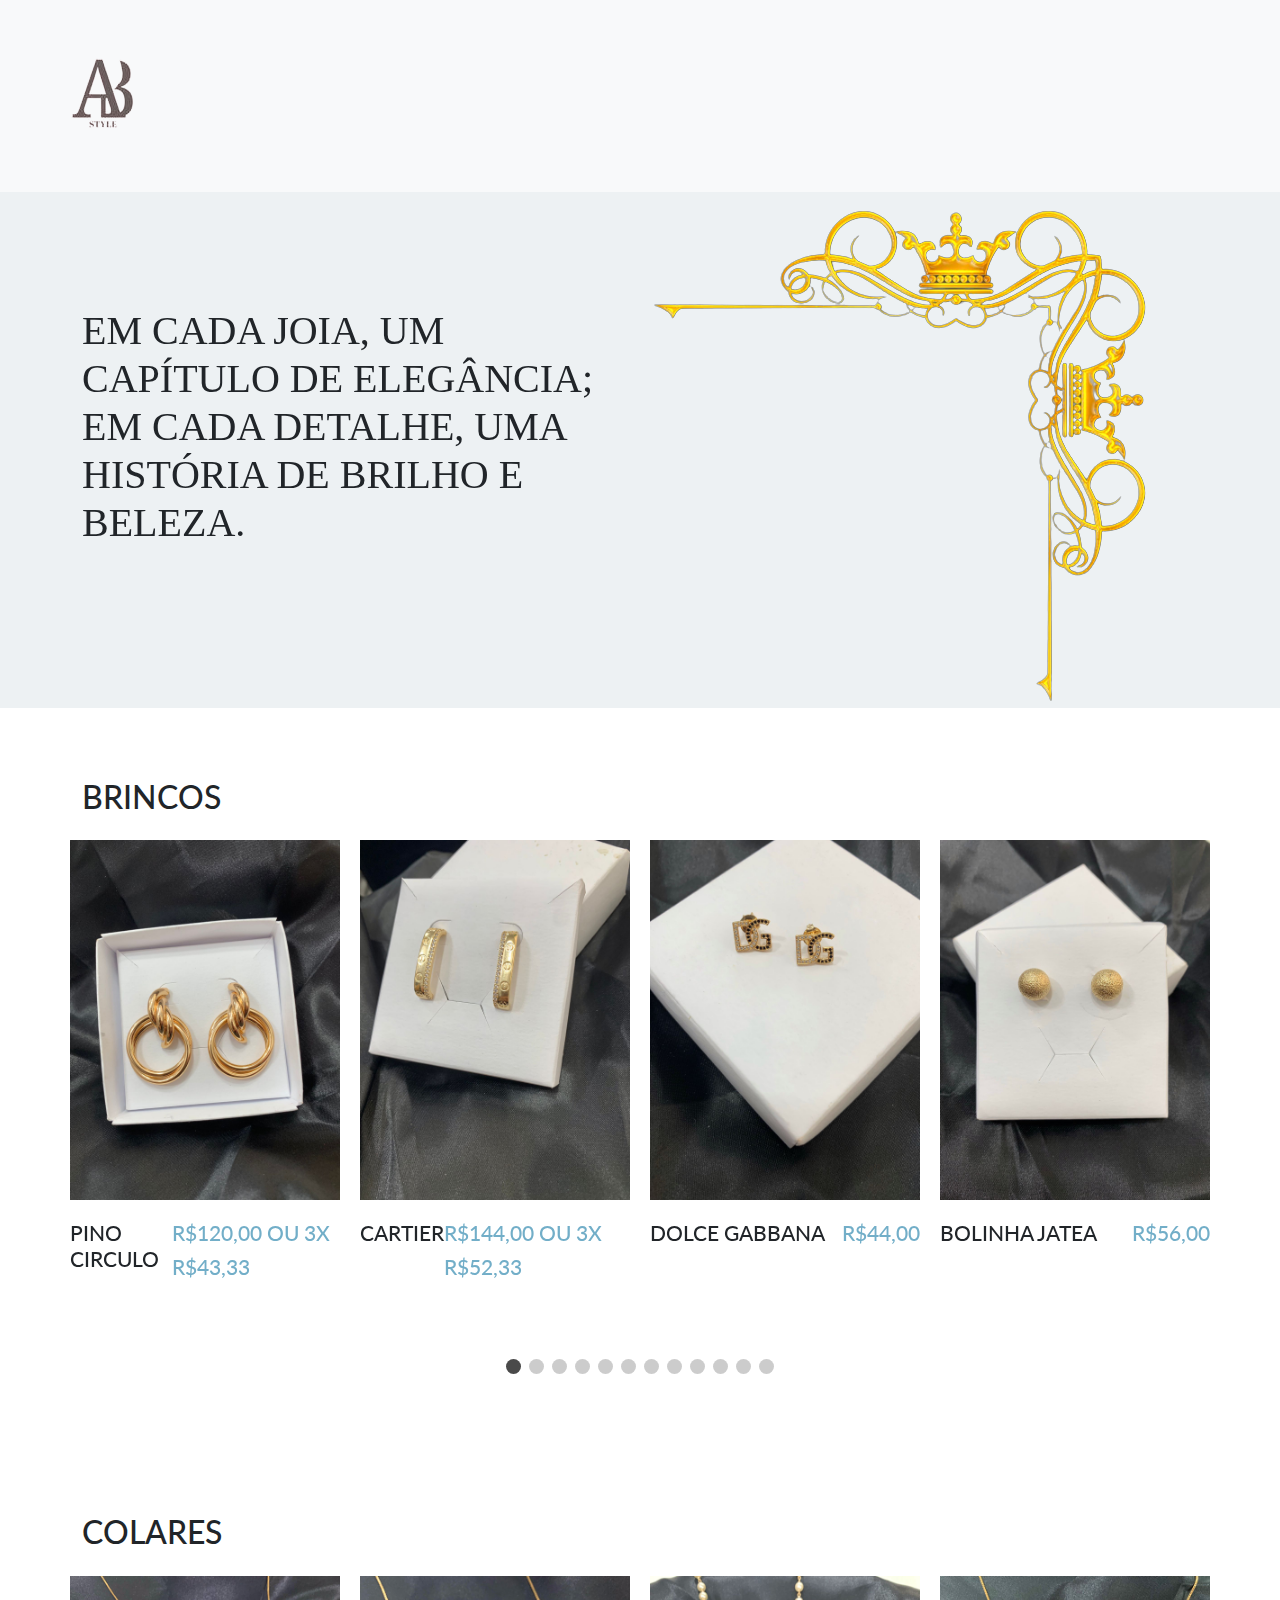
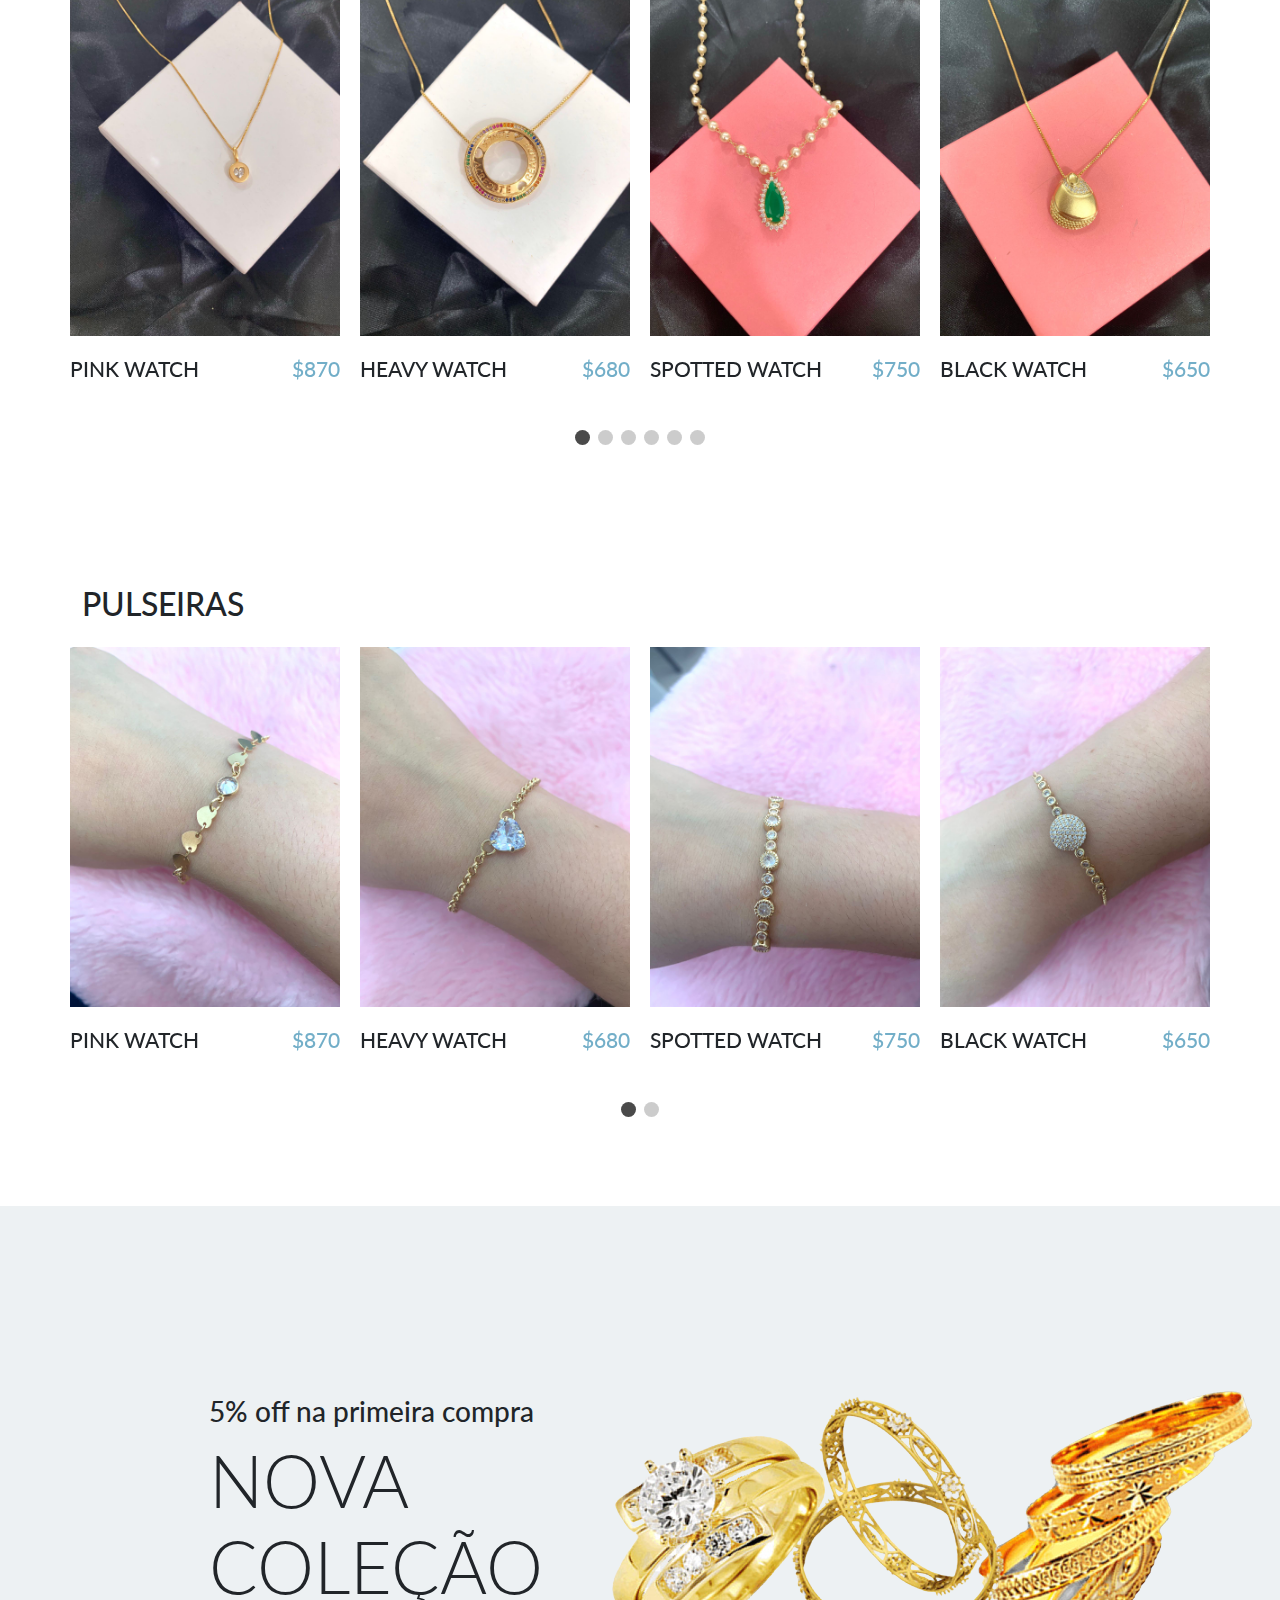
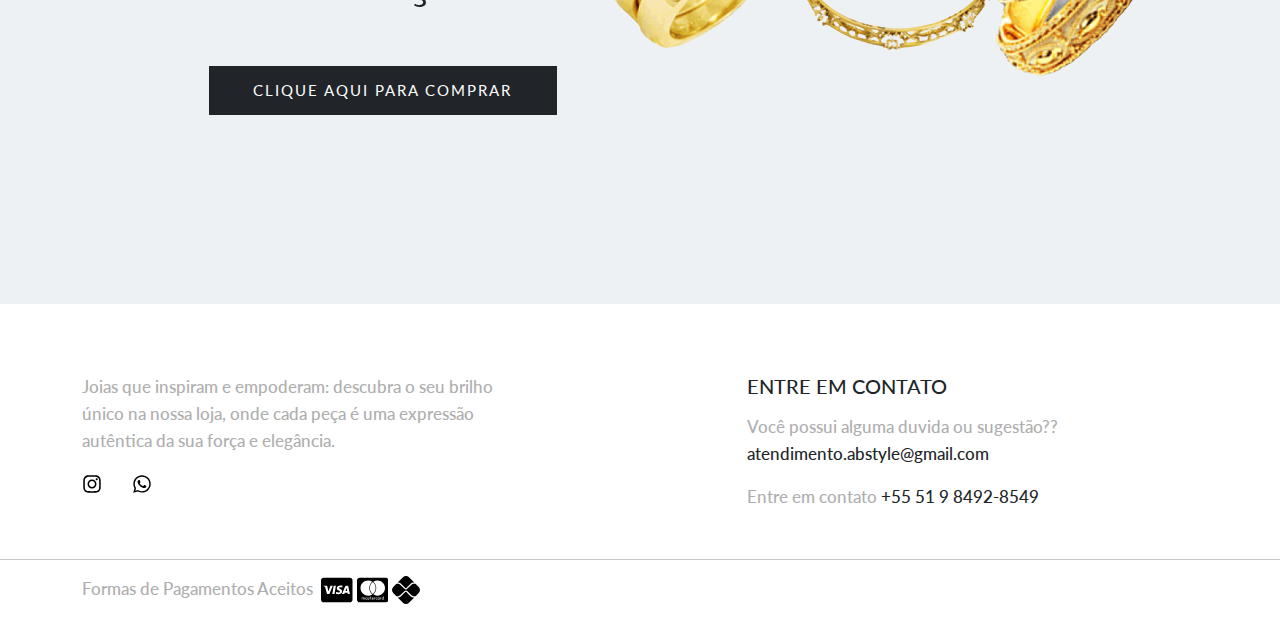
==== commit b644e50d: "ajustenav" ====
--- a/index.html
+++ b/index.html
@@ -99,18 +99,12 @@
             <img src="images/logo.png" class="logo">
           </a>
           <button class="navbar-toggler d-flex d-lg-none order-3 p-2" type="button" data-bs-toggle="offcanvas" data-bs-target="#bdNavbar" aria-controls="bdNavbar" aria-expanded="false" aria-label="Toggle navigation">
+            <svg class="navbar-icon">
+              <use xlink:href="#navbar-icon"></use>
+            </svg>
           </button>
           <div class="offcanvas offcanvas-end" tabindex="-1" id="bdNavbar" aria-labelledby="bdNavbarOffcanvasLabel">
             <div class="offcanvas-header px-4 pb-0">
-              <a class="navbar-brand" href="index.html">
-                <img src="images/main-logo.png" class="logo">
-              </a>
-              <button type="button" class="btn-close btn-close-black" data-bs-dismiss="offcanvas" aria-label="Close" data-bs-target="#bdNavbar">
-                <svg class="navbar-icon">
-                  <use xlink:href="#navbar-icon"></use>
-                </svg>
-              </button>
-            </div>
             <div class="offcanvas-body">
               <ul id="navbar" class="navbar-nav text-uppercase justify-content-end align-items-center flex-grow-1 pe-3">
                 <li class="nav-item">
@@ -925,7 +919,7 @@
           </div>
         </div>
       </div>
-         <!-- Adicione o script do LightWidget -->
+         <Adicione o script do LightWidget -->
      <!--<script src="//lightwidget.com/widgets/lightwidget.js"></script>-->
 
     <!-- Adicione o widget com o nome da conta do Instagram -->
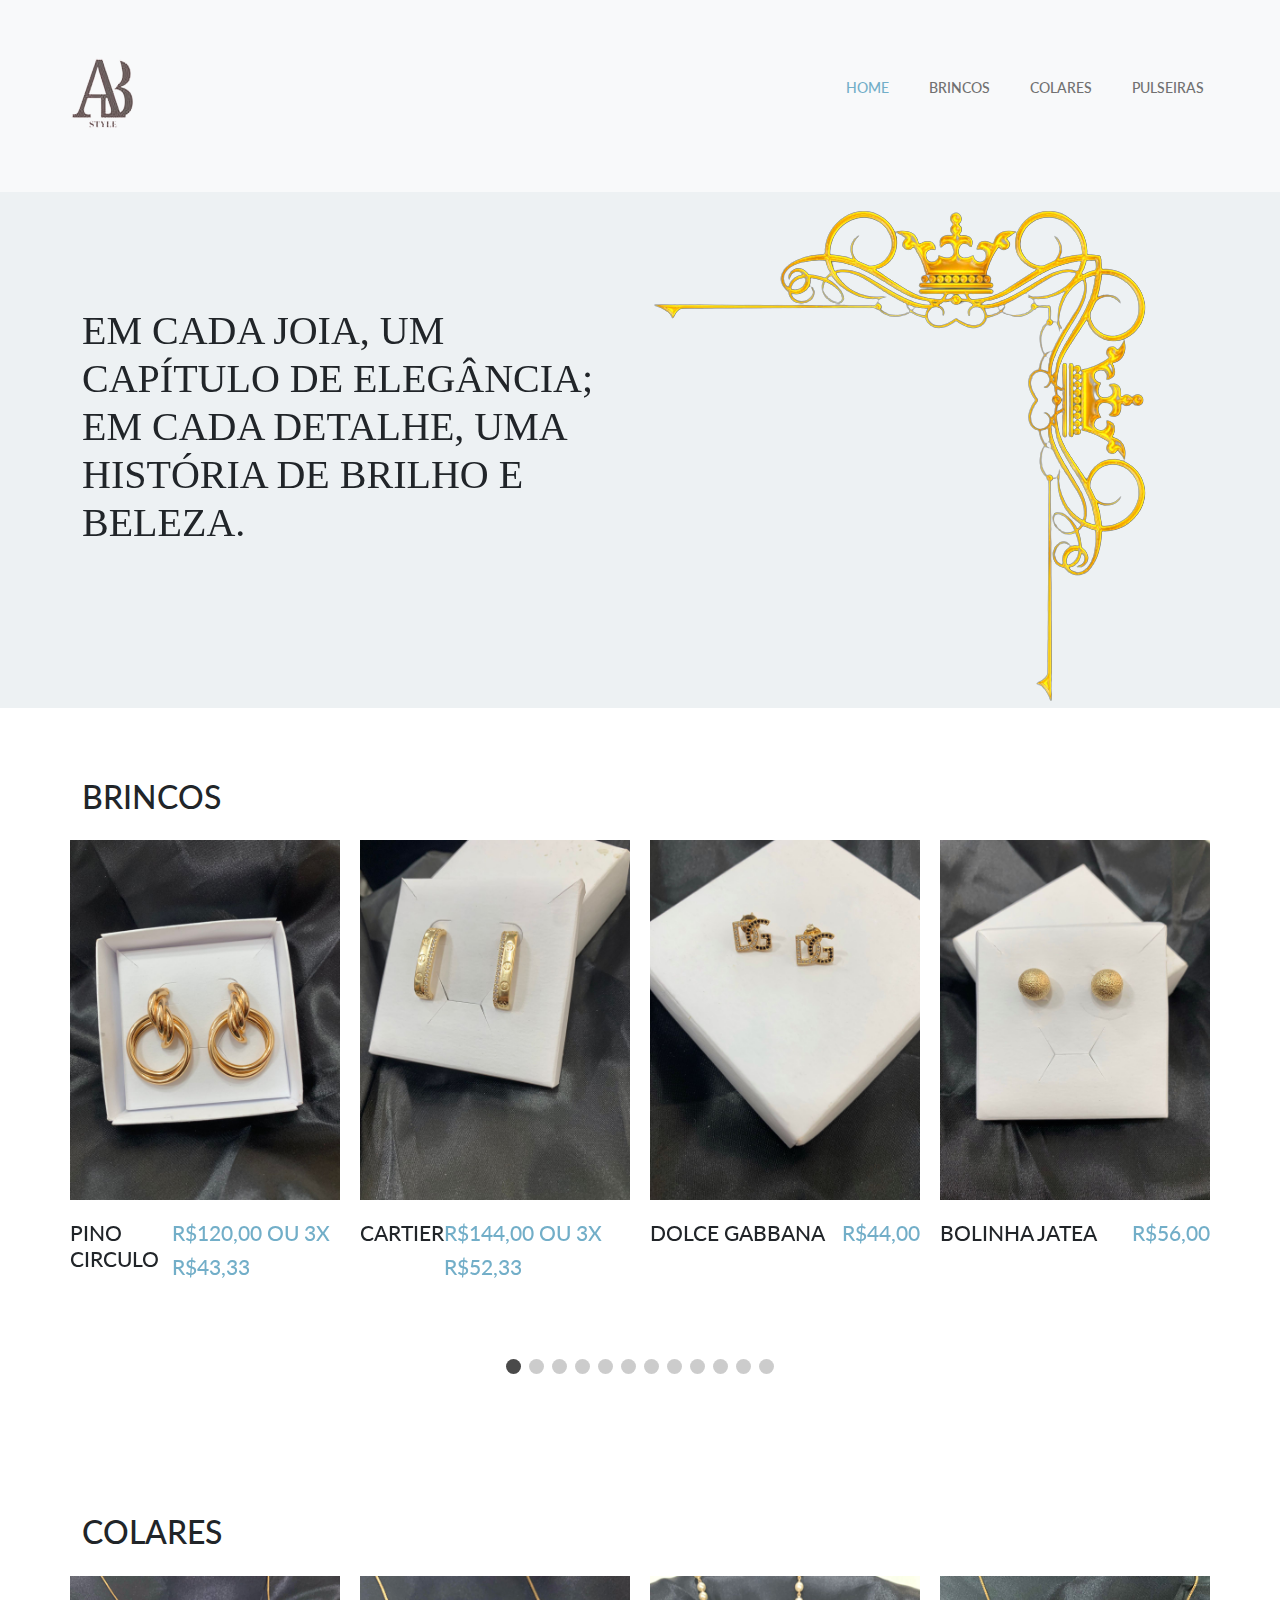
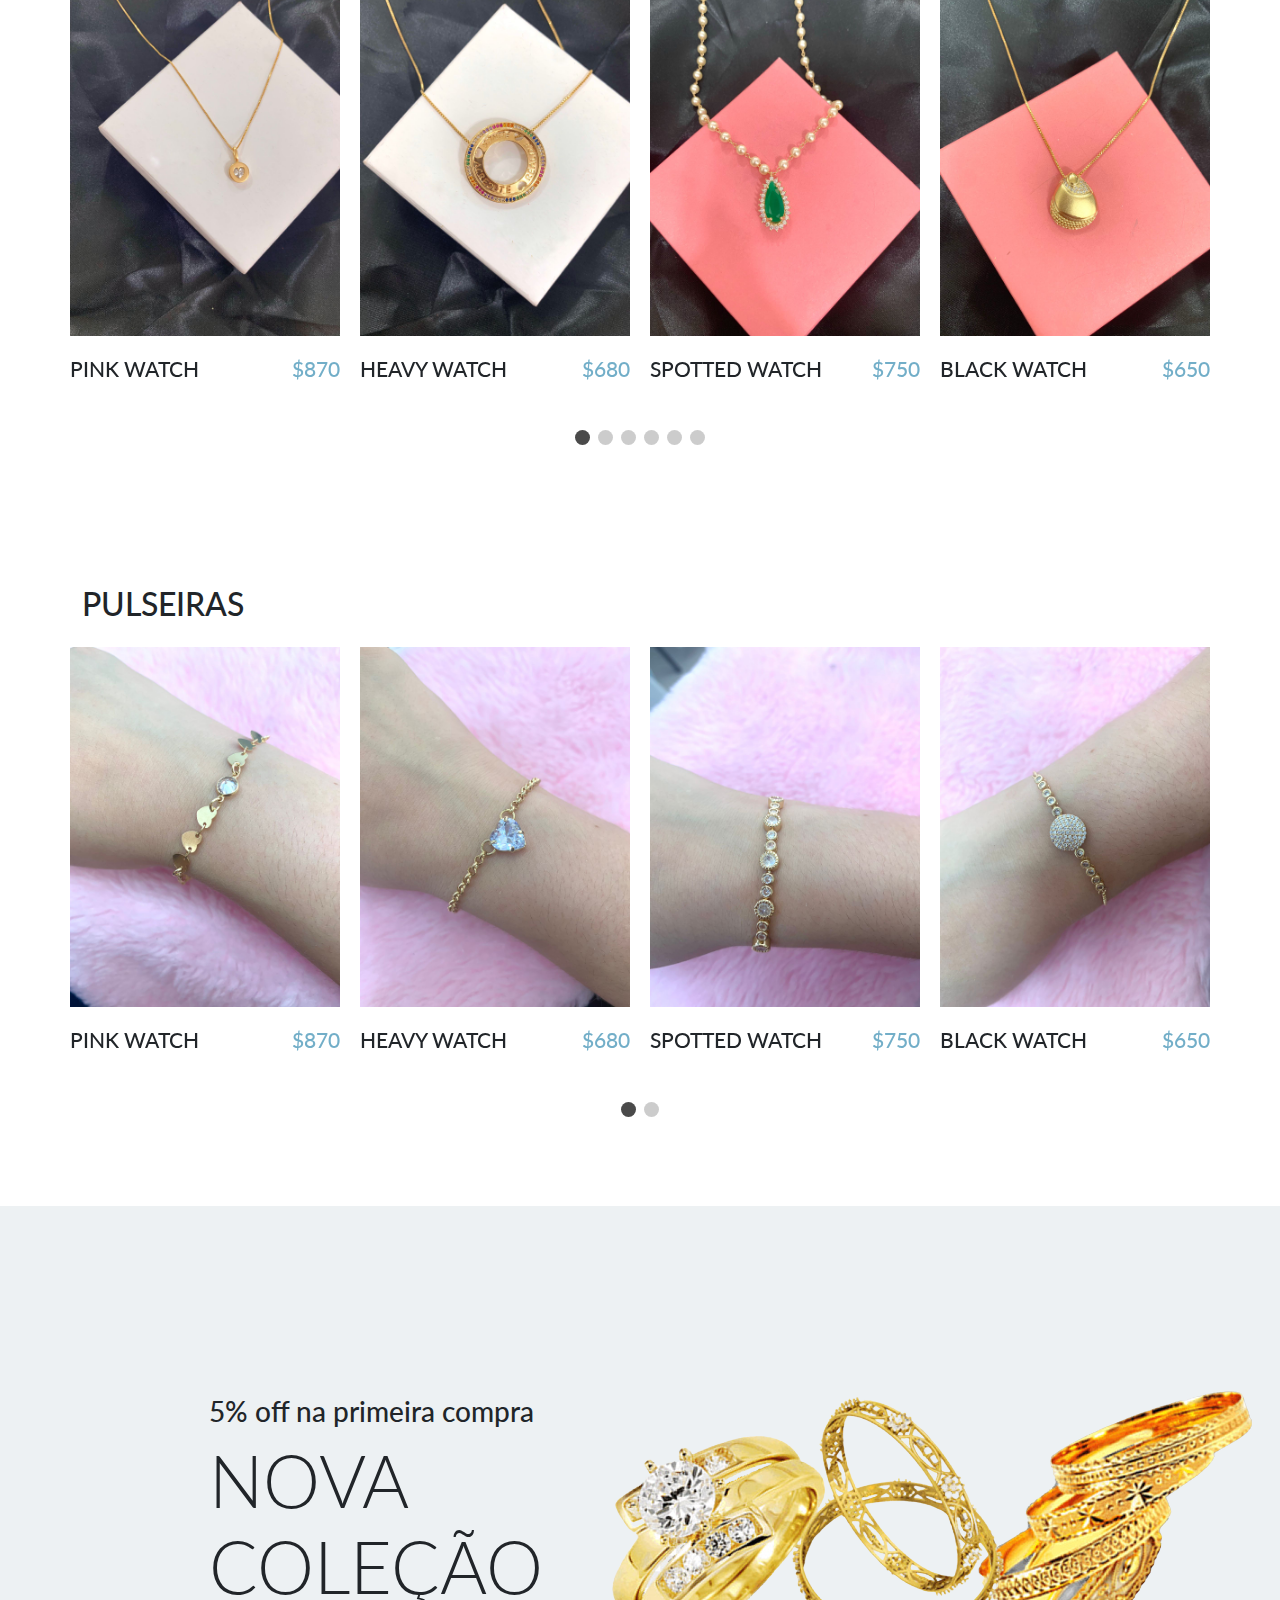
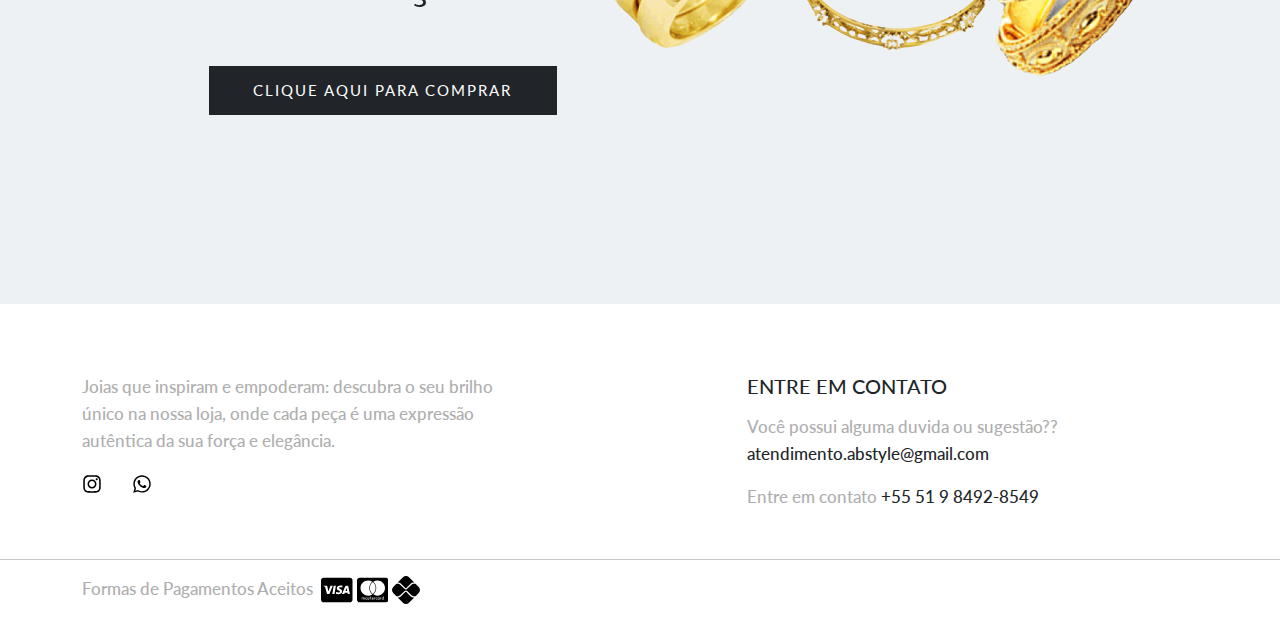
==== commit d7755501: "Update index.html" ====
--- a/index.html
+++ b/index.html
@@ -105,6 +105,9 @@
           </button>
           <div class="offcanvas offcanvas-end" tabindex="-1" id="bdNavbar" aria-labelledby="bdNavbarOffcanvasLabel">
             <div class="offcanvas-header px-4 pb-0">
+              <p>Selecione a seção e depois feche</p>
+              <button type="button" class="btn-close btn-close-black" data-bs-dismiss="offcanvas" aria-label="Close" data-bs-target="#bdNavbar"></button>
+            </div>
             <div class="offcanvas-body">
               <ul id="navbar" class="navbar-nav text-uppercase justify-content-end align-items-center flex-grow-1 pe-3">
                 <li class="nav-item">
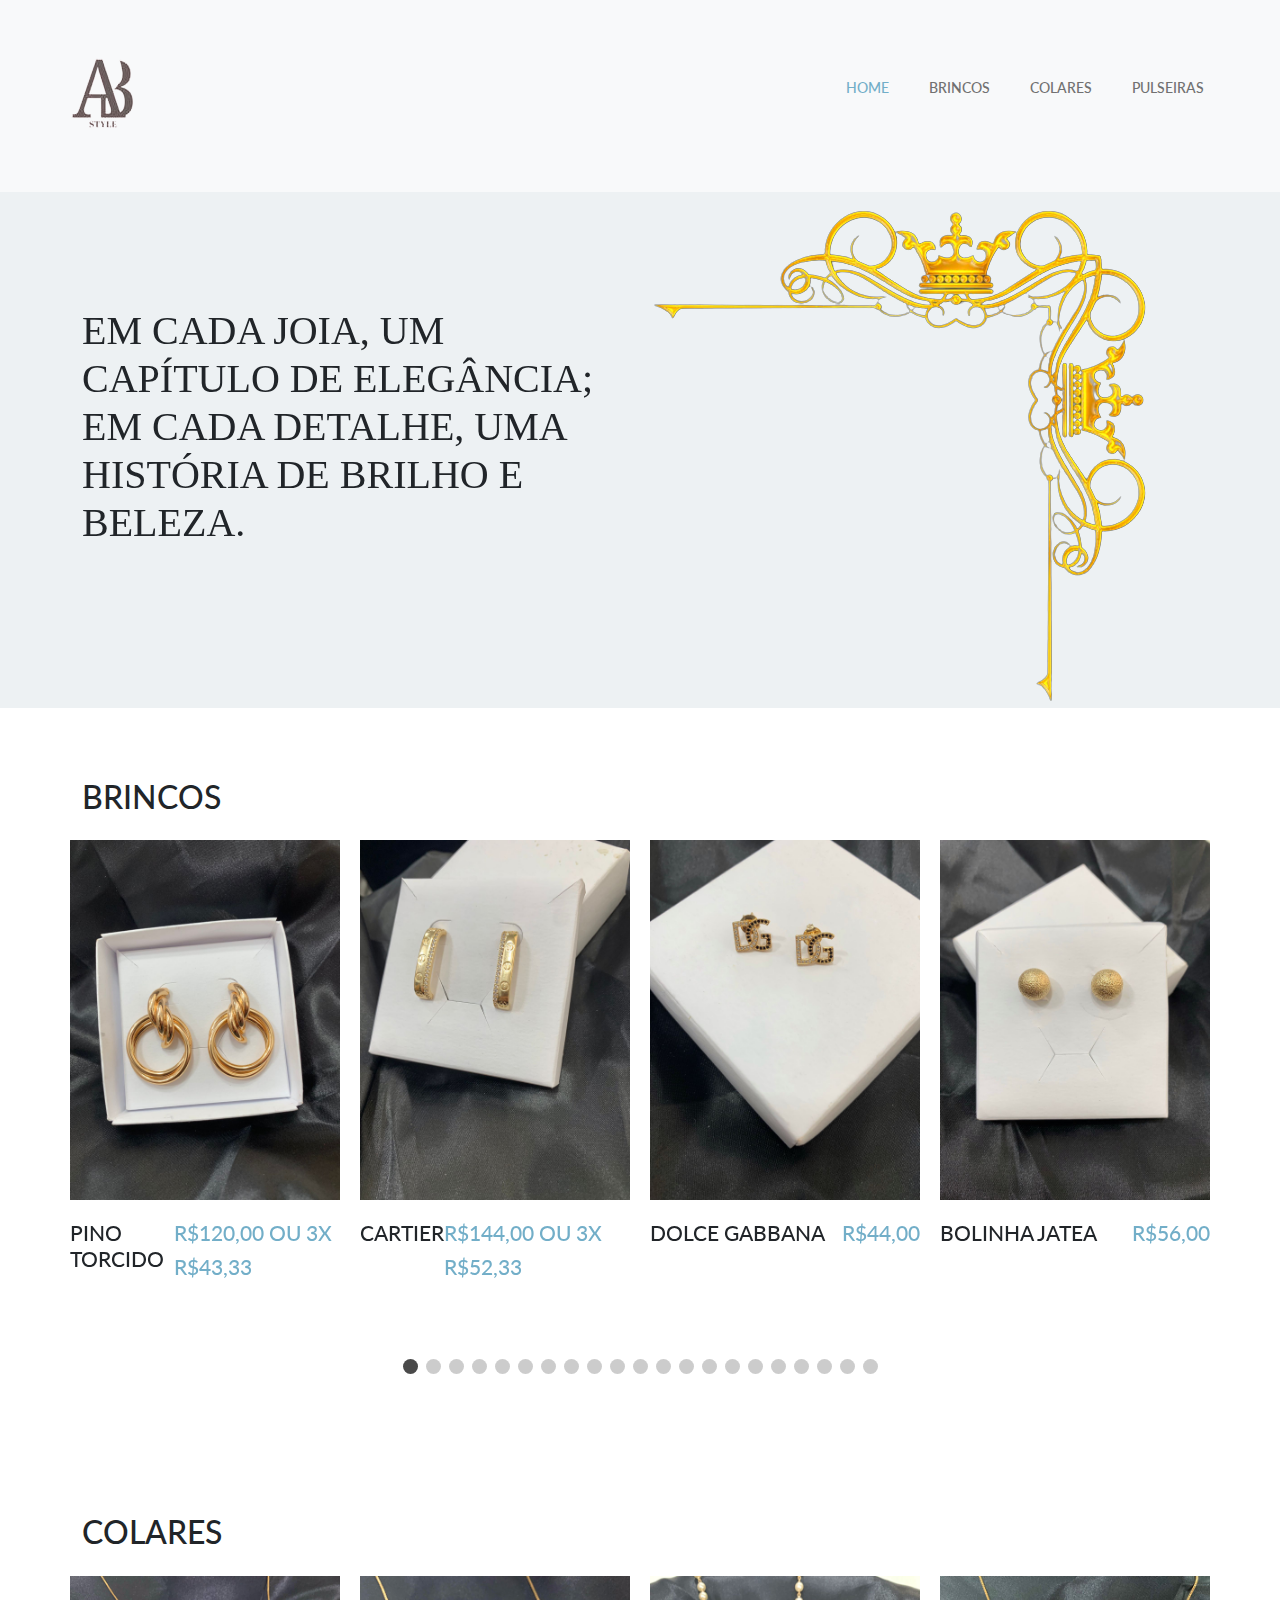
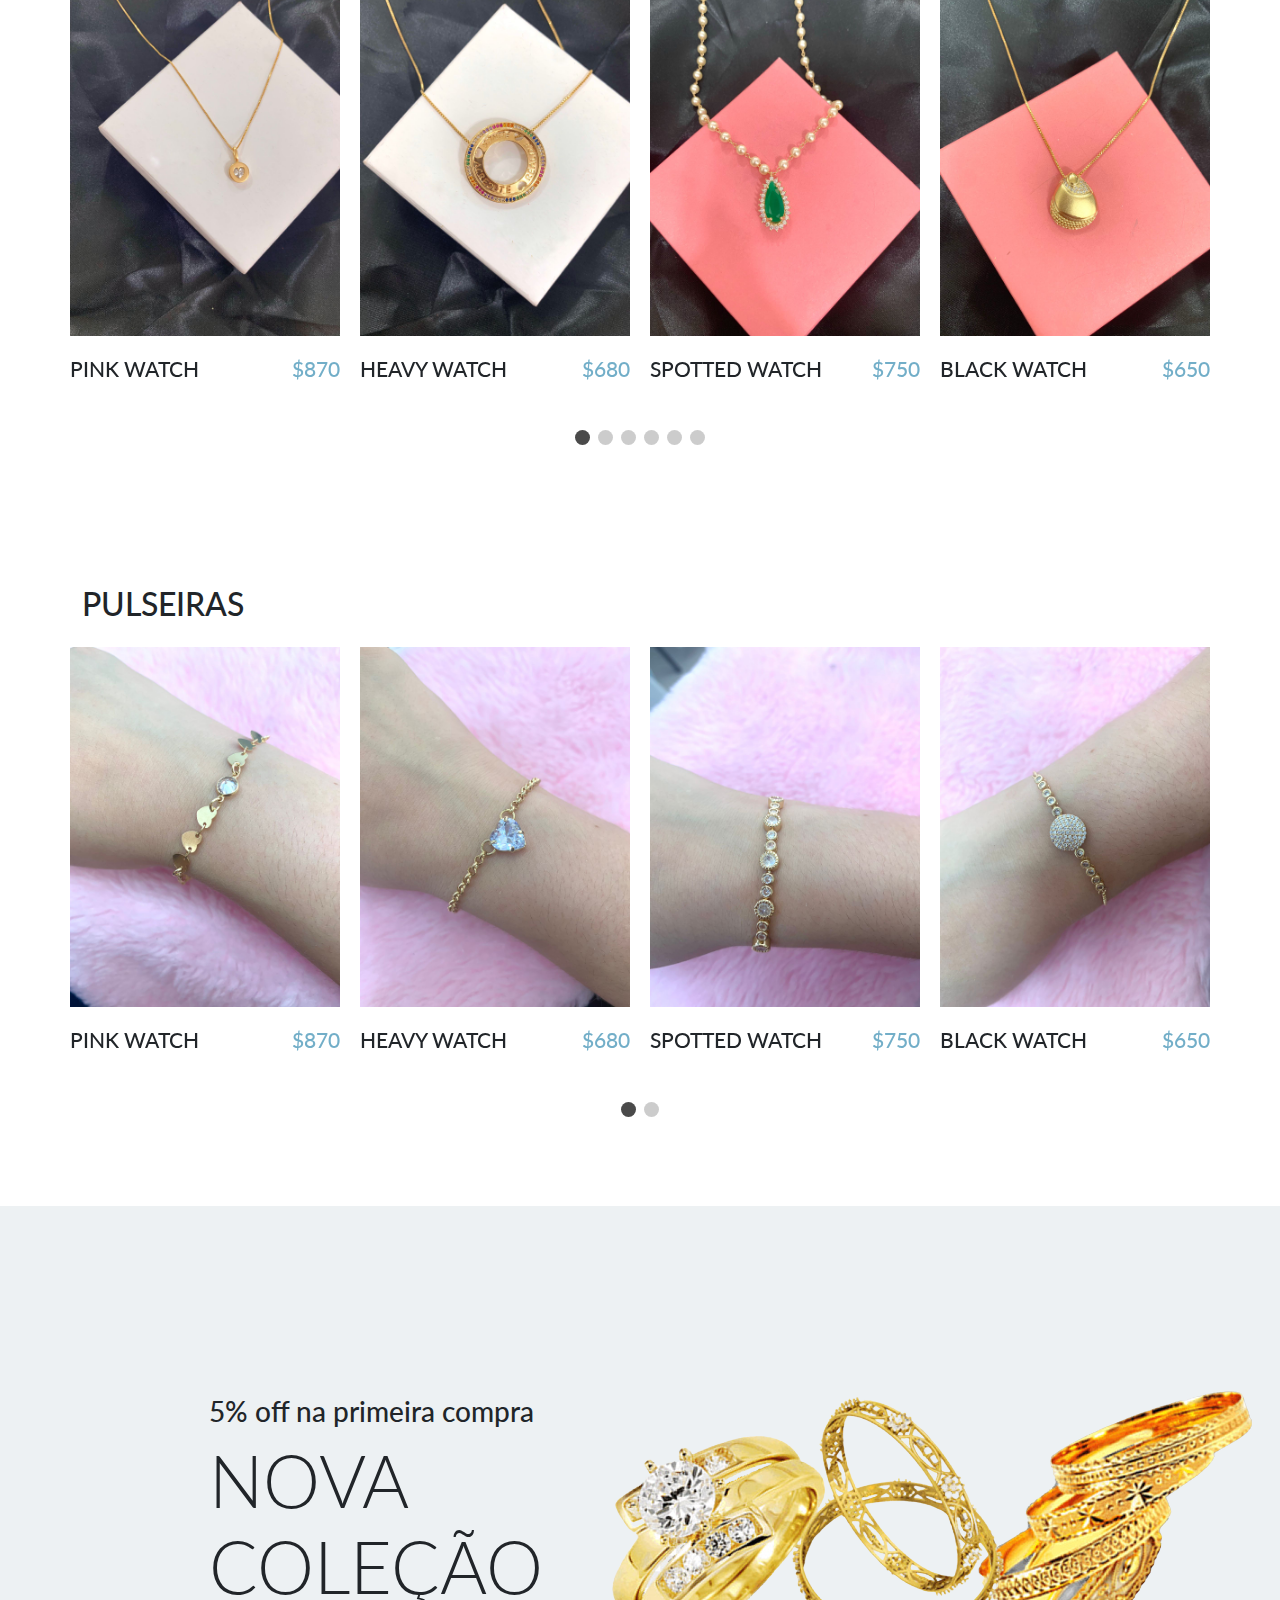
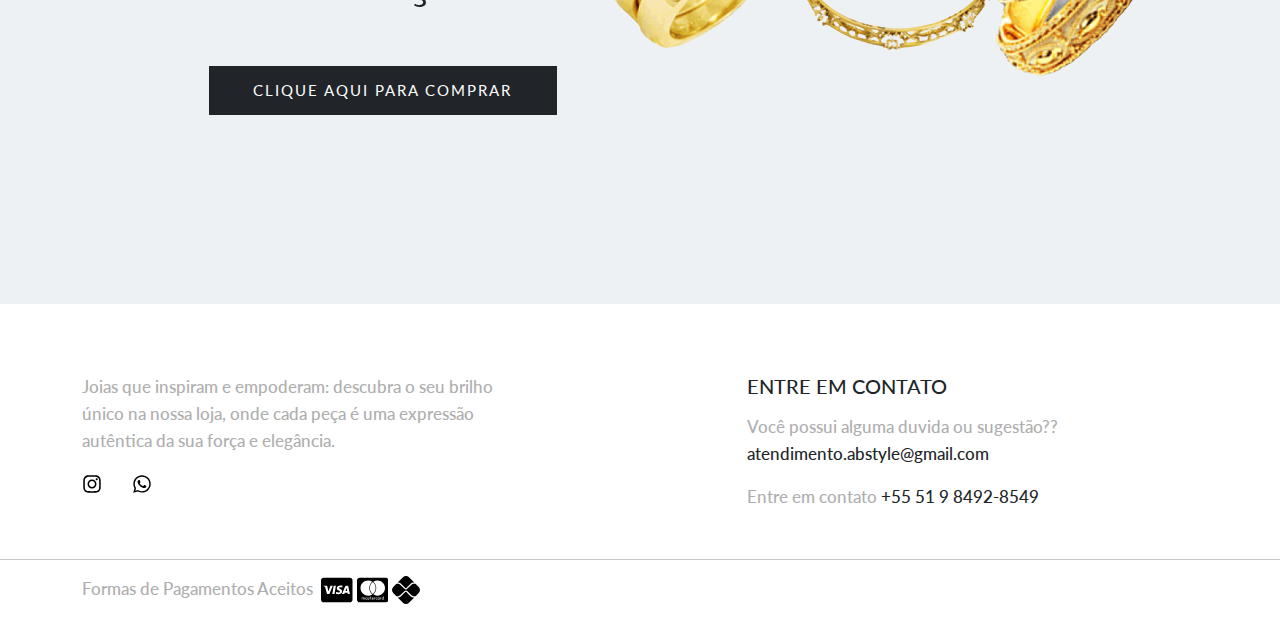
==== commit 6816bdb5: "inclusão mais brincos" ====
--- a/index.html
+++ b/index.html
@@ -225,6 +225,111 @@
                   </div>
                   <div class="card-detail d-flex justify-content-between align-items-baseline pt-3">
                     <h3 class="card-title text-uppercase">
+                      <a href="#">PINO TORCIDO</a>
+                    </h3>
+                    <span class="item-price text-primary">R$120,00 OU 3X R$43,33</span>
+                  </div>
+                </div>
+              </div>
+              <div class="swiper-slide">
+                <div class="product-card position-relative">
+                  <div class="image-holder">
+                    <img src="images/brincos/product-item2.jpg" alt="product-item" class="img-fluid">
+                  </div>
+                  <div class="cart-concern position-absolute">
+                  </div>
+                  <div class="card-detail d-flex justify-content-between align-items-baseline pt-3">
+                    <h3 class="card-title text-uppercase">
+                      <a href="#">CARTIER</a>
+                    </h3>
+                    <span class="item-price text-primary">R$144,00 OU 3X R$52,33</span>
+                  </div>
+                </div>
+              </div>
+              <div class="swiper-slide">
+                <div class="product-card position-relative">
+                  <div class="image-holder">
+                    <img src="images/brincos/product-item3.jpg" alt="product-item" class="img-fluid">
+                  </div>
+                  <div class="cart-concern position-absolute">
+                  </div>
+                  <div class="card-detail d-flex justify-content-between align-items-baseline pt-3">
+                    <h3 class="card-title text-uppercase">
+                      <a href="#">DOLCE GABBANA</a>
+                    </h3>
+                    <span class="item-price text-primary">R$44,00</span>
+                  </div>
+                </div>
+              </div>
+              <div class="swiper-slide">
+                <div class="product-card position-relative">
+                  <div class="image-holder">
+                    <img src="images/brincos/product-item4.jpg" alt="product-item" class="img-fluid">
+                  </div>
+                  <div class="cart-concern position-absolute">
+                  </div>
+                  <div class="card-detail d-flex justify-content-between align-items-baseline pt-3">
+                    <h3 class="card-title text-uppercase">
+                      <a href="#">BOLINHA JATEA</a>
+                    </h3>
+                    <span class="item-price text-primary">R$56,00</span>
+                  </div>
+                </div>
+              </div>
+              <div class="swiper-slide">
+                <div class="product-card position-relative">
+                  <div class="image-holder">
+                    <img src="images/brincos/product-item5.jpg" alt="product-item" class="img-fluid">
+                  </div>
+                  <div class="cart-concern position-absolute">
+                  </div>
+                  <div class="card-detail d-flex justify-content-between align-items-baseline pt-3">
+                    <h3 class="card-title text-uppercase">
+                      <a href="#">CRAVEJADAS ZERCÔNIA BRANCA/a>
+                    </h3>
+                    <span class="item-price text-primary">R$144,0 OU 3X R$52,00</span>
+                  </div>
+                </div>
+              </div>
+              <div class="swiper-slide">
+                <div class="product-card position-relative">
+                  <div class="image-holder">
+                    <img src="images/brincos/product-item6.jpg" alt="product-item" class="img-fluid">
+                  </div>
+                  <div class="cart-concern position-absolute">
+                  </div>
+                  <div class="card-detail d-flex justify-content-between align-items-baseline pt-3">
+                    <h3 class="card-title text-uppercase">
+                      <a href="#">ASAS CRAVEJADAS</a>
+                    </h3>
+                    <span class="item-price text-primary">R$120,00 OU 3X R$43,33</span>
+                  </div>
+                </div>
+              </div>
+              <div class="swiper-slide">
+                <div class="product-card position-relative">
+                  <div class="image-holder">
+                    <img src="images/brincos/product-item7.jpg" alt="product-item" class="img-fluid">
+                  </div>
+                  <div class="cart-concern position-absolute">
+                  </div>
+                  <div class="card-detail d-flex justify-content-between align-items-baseline pt-3">
+                    <h3 class="card-title text-uppercase">
+                      <a href="#">DESIGNE TRANÇADA</a>
+                    </h3>
+                    <span class="item-price text-primary">R$112,00 OU 3X R$40,33</span>
+                  </div>
+                </div>
+              </div>
+              <div class="swiper-slide">
+                <div class="product-card position-relative">
+                  <div class="image-holder">
+                    <img src="images/brincos/product-item8.jpg" alt="product-item" class="img-fluid">
+                  </div>
+                  <div class="cart-concern position-absolute">
+                  </div>
+                  <div class="card-detail d-flex justify-content-between align-items-baseline pt-3">
+                    <h3 class="card-title text-uppercase">
                       <a href="#">PINO CIRCULO</a>
                     </h3>
                     <span class="item-price text-primary">R$120,00 OU 3X R$43,33</span>
@@ -234,97 +339,53 @@
               <div class="swiper-slide">
                 <div class="product-card position-relative">
                   <div class="image-holder">
-                    <img src="images/brincos/product-item2.jpg" alt="product-item" class="img-fluid">
-                  </div>
-                  <div class="cart-concern position-absolute">
-                  </div>
-                  <div class="card-detail d-flex justify-content-between align-items-baseline pt-3">
-                    <h3 class="card-title text-uppercase">
-                      <a href="#">CARTIER</a>
-                    </h3>
-                    <span class="item-price text-primary">R$144,00 OU 3X R$52,33</span>
-                  </div>
-                </div>
-              </div>
-              <div class="swiper-slide">
-                <div class="product-card position-relative">
-                  <div class="image-holder">
-                    <img src="images/brincos/product-item3.jpg" alt="product-item" class="img-fluid">
-                  </div>
-                  <div class="cart-concern position-absolute">
-                  </div>
-                  <div class="card-detail d-flex justify-content-between align-items-baseline pt-3">
-                    <h3 class="card-title text-uppercase">
-                      <a href="#">DOLCE GABBANA</a>
-                    </h3>
-                    <span class="item-price text-primary">R$44,00</span>
-                  </div>
-                </div>
-              </div>
-              <div class="swiper-slide">
-                <div class="product-card position-relative">
-                  <div class="image-holder">
-                    <img src="images/brincos/product-item4.jpg" alt="product-item" class="img-fluid">
-                  </div>
-                  <div class="cart-concern position-absolute">
-                  </div>
-                  <div class="card-detail d-flex justify-content-between align-items-baseline pt-3">
-                    <h3 class="card-title text-uppercase">
-                      <a href="#">BOLINHA JATEA</a>
-                    </h3>
-                    <span class="item-price text-primary">R$56,00</span>
-                  </div>
-                </div>
-              </div>
-              <div class="swiper-slide">
-                <div class="product-card position-relative">
-                  <div class="image-holder">
-                    <img src="images/brincos/product-item5.jpg" alt="product-item" class="img-fluid">
-                  </div>
-                  <div class="cart-concern position-absolute">
-                  </div>
-                  <div class="card-detail d-flex justify-content-between align-items-baseline pt-3">
-                    <h3 class="card-title text-uppercase">
-                      <a href="#">CRAVEJADAS ZERCÔNIA BRANCA/a>
-                    </h3>
-                    <span class="item-price text-primary">R$144,0 OU 3X R$52,00</span>
-                  </div>
-                </div>
-              </div>
-              <div class="swiper-slide">
-                <div class="product-card position-relative">
-                  <div class="image-holder">
-                    <img src="images/brincos/product-item6.jpg" alt="product-item" class="img-fluid">
-                  </div>
-                  <div class="cart-concern position-absolute">
-                  </div>
-                  <div class="card-detail d-flex justify-content-between align-items-baseline pt-3">
-                    <h3 class="card-title text-uppercase">
-                      <a href="#">ASAS CRAVEJADAS</a>
+                    <img src="images/brincos/product-item9.jpg" alt="product-item" class="img-fluid">
+                  </div>
+                  <div class="cart-concern position-absolute">
+                  </div>
+                  <div class="card-detail d-flex justify-content-between align-items-baseline pt-3">
+                    <h3 class="card-title text-uppercase">
+                      <a href="#">ARGOLA TRIÂNGULO CRISTAL</a>
+                    </h3>
+                    <span class="item-price text-primary">R$80,00 OU 3X R$31,00</span>
+                  </div>
+                </div>
+              </div>
+              <div class="swiper-slide">
+                <div class="product-card position-relative">
+                  <div class="image-holder">
+                    <img src="images/brincos/product-item10.jpg" alt="product-item" class="img-fluid">
+                  </div>
+                  <div class="cart-concern position-absolute">
+                  </div>
+                  <div class="card-detail d-flex justify-content-between align-items-baseline pt-3">
+                    <h3 class="card-title text-uppercase">
+                      <a href="#">ARGOLA LISA</a>
+                    </h3>
+                    <span class="item-price text-primary">R$95,00 OU 3X R$35,00</span>
+                  </div>
+                </div>
+              </div>
+              <div class="swiper-slide">
+                <div class="product-card position-relative">
+                  <div class="image-holder">
+                    <img src="images/brincos/product-item11.jpg" alt="product-item" class="img-fluid">
+                  </div>
+                  <div class="cart-concern position-absolute">
+                  </div>
+                  <div class="card-detail d-flex justify-content-between align-items-baseline pt-3">
+                    <h3 class="card-title text-uppercase">
+                      <a href="#">TARRACHA CONTRA</a>
                     </h3>
                     <span class="item-price text-primary">R$120,00 OU 3X R$43,33</span>
                   </div>
                 </div>
               </div>
-              <div class="swiper-slide">
-                <div class="product-card position-relative">
-                  <div class="image-holder">
-                    <img src="images/brincos/product-item7.jpg" alt="product-item" class="img-fluid">
-                  </div>
-                  <div class="cart-concern position-absolute">
-                  </div>
-                  <div class="card-detail d-flex justify-content-between align-items-baseline pt-3">
-                    <h3 class="card-title text-uppercase">
-                      <a href="#">DESINGER TRANÇADA</a>
-                    </h3>
-                    <span class="item-price text-primary">R$112,00 OU 3X R$40,33</span>
-                  </div>
-                </div>
-              </div>
-              <div class="swiper-slide">
-                <div class="product-card position-relative">
-                  <div class="image-holder">
-                    <img src="images/brincos/product-item8.jpg" alt="product-item" class="img-fluid">
+
+              <div class="swiper-slide">
+                <div class="product-card position-relative">
+                  <div class="image-holder">
+                    <img src="images/brincos/product-item13.jpg" alt="product-item" class="img-fluid">
                   </div>
                   <div class="cart-concern position-absolute">
                   </div>
@@ -339,28 +400,148 @@
               <div class="swiper-slide">
                 <div class="product-card position-relative">
                   <div class="image-holder">
-                    <img src="images/brincos/product-item9.jpg" alt="product-item" class="img-fluid">
-                  </div>
-                  <div class="cart-concern position-absolute">
-                  </div>
-                  <div class="card-detail d-flex justify-content-between align-items-baseline pt-3">
-                    <h3 class="card-title text-uppercase">
-                      <a href="#">ARGOLA TRIÂNGULO CRISTAL</a>
-                    </h3>
-                    <span class="item-price text-primary">R$80,00 OU 3X R$31,00</span>
-                  </div>
-                </div>
-              </div>
-              <div class="swiper-slide">
-                <div class="product-card position-relative">
-                  <div class="image-holder">
-                    <img src="images/brincos/product-item10.jpg" alt="product-item" class="img-fluid">
-                  </div>
-                  <div class="cart-concern position-absolute">
-                  </div>
-                  <div class="card-detail d-flex justify-content-between align-items-baseline pt-3">
-                    <h3 class="card-title text-uppercase">
-                      <a href="#">ARGOLA LISA</a>
+                    <img src="images/brincos/product-item14.jpg" alt="product-item" class="img-fluid">
+                  </div>
+                  <div class="cart-concern position-absolute">
+                  </div>
+                  <div class="card-detail d-flex justify-content-between align-items-baseline pt-3">
+                    <h3 class="card-title text-uppercase">
+                      <a href="#">PINO CIRCULO</a>
+                    </h3>
+                    <span class="item-price text-primary">R$120,00 OU 3X R$43,33</span>
+                  </div>
+                </div>
+              </div>
+              <div class="swiper-slide">
+                <div class="product-card position-relative">
+                  <div class="image-holder">
+                    <img src="images/brincos/product-item15.jpg" alt="product-item" class="img-fluid">
+                  </div>
+                  <div class="cart-concern position-absolute">
+                  </div>
+                  <div class="card-detail d-flex justify-content-between align-items-baseline pt-3">
+                    <h3 class="card-title text-uppercase">
+                      <a href="#">PINO CIRCULO</a>
+                    </h3>
+                    <span class="item-price text-primary">R$120,00 OU 3X R$43,33</span>
+                  </div>
+                </div>
+              </div>
+              <div class="swiper-slide">
+                <div class="product-card position-relative">
+                  <div class="image-holder">
+                    <img src="images/brincos/product-item13.jpg" alt="product-item" class="img-fluid">
+                  </div>
+                  <div class="cart-concern position-absolute">
+                  </div>
+                  <div class="card-detail d-flex justify-content-between align-items-baseline pt-3">
+                    <h3 class="card-title text-uppercase">
+                      <a href="#">EAR HSCOK LISO</a>
+                    </h3>
+                    <span class="item-price text-primary">R$120,00 OU 3X R$43,33</span>
+                  </div>
+                </div>
+              </div>
+              <div class="swiper-slide">
+                <div class="product-card position-relative">
+                  <div class="image-holder">
+                    <img src="images/brincos/product-item14.jpg" alt="product-item" class="img-fluid">
+                  </div>
+                  <div class="cart-concern position-absolute">
+                  </div>
+                  <div class="card-detail d-flex justify-content-between align-items-baseline pt-3">
+                    <h3 class="card-title text-uppercase">
+                      <a href="#">design QUADRADO</a>
+                    </h3>
+                    <span class="item-price text-primary">R$120,00 OU 3X R$43,33</span>
+                  </div>
+                </div>
+              </div>
+              <div class="swiper-slide">
+                <div class="product-card position-relative">
+                  <div class="image-holder">
+                    <img src="images/brincos/product-item15.jpg" alt="product-item" class="img-fluid">
+                  </div>
+                  <div class="cart-concern position-absolute">
+                  </div>
+                  <div class="card-detail d-flex justify-content-between align-items-baseline pt-3">
+                    <h3 class="card-title text-uppercase">
+                      <a href="#">ZIRCÔNIA FULL COLOR</a>
+                    </h3>
+                    <span class="item-price text-primary">R$67,00</span>
+                  </div>
+                </div>
+              </div>
+              <div class="swiper-slide">
+                <div class="product-card position-relative">
+                  <div class="image-holder">
+                    <img src="images/brincos/elos_dent.jpg" alt="product-item" class="img-fluid">
+                  </div>
+                  <div class="cart-concern position-absolute">
+                  </div>
+                  <div class="card-detail d-flex justify-content-between align-items-baseline pt-3">
+                    <h3 class="card-title text-uppercase">
+                      <a href="#">Elos DENT</a>
+                    </h3>
+                    <span class="item-price text-primary">R$144,00 OU 3X R$52,00</span>
+                  </div>
+                </div>
+              </div>
+              <div class="swiper-slide">
+                <div class="product-card position-relative">
+                  <div class="image-holder">
+                    <img src="images/brincos/pino_6elos.jpg" alt="product-item" class="img-fluid">
+                  </div>
+                  <div class="cart-concern position-absolute">
+                  </div>
+                  <div class="card-detail d-flex justify-content-between align-items-baseline pt-3">
+                    <h3 class="card-title text-uppercase">
+                      <a href="#">Pino 6 elos</a>
+                    </h3>
+                    <span class="item-price text-primary">R$110,00 OU 3X R$40,00</span>
+                  </div>
+                </div>
+              </div>
+              <div class="swiper-slide">
+                <div class="product-card position-relative">
+                  <div class="image-holder">
+                    <img src="images/brincos/circulo_elos.jpg" alt="product-item" class="img-fluid">
+                  </div>
+                  <div class="cart-concern position-absolute">
+                  </div>
+                  <div class="card-detail d-flex justify-content-between align-items-baseline pt-3">
+                    <h3 class="card-title text-uppercase">
+                      <a href="#">CIRCULO DE ELOS</a>
+                    </h3>
+                    <span class="item-price text-primary">R$120,00 OU 3X R$45,00</span>
+                  </div>
+                </div>
+              </div>
+              <div class="swiper-slide">
+                <div class="product-card position-relative">
+                  <div class="image-holder">
+                    <img src="images/brincos/pino_circulo.jpg" alt="product-item" class="img-fluid">
+                  </div>
+                  <div class="cart-concern position-absolute">
+                  </div>
+                  <div class="card-detail d-flex justify-content-between align-items-baseline pt-3">
+                    <h3 class="card-title text-uppercase">
+                      <a href="#">pino circulo</a>
+                    </h3>
+                    <span class="item-price text-primary">R$152,00 OU 3X R$55,00</span>
+                  </div>
+                </div>
+              </div>
+              <div class="swiper-slide">
+                <div class="product-card position-relative">
+                  <div class="image-holder">
+                    <img src="images/brincos/trancada_fecho.jpg" alt="product-item" class="img-fluid">
+                  </div>
+                  <div class="cart-concern position-absolute">
+                  </div>
+                  <div class="card-detail d-flex justify-content-between align-items-baseline pt-3">
+                    <h3 class="card-title text-uppercase">
+                      <a href="#">Trançada fecho</a>
                     </h3>
                     <span class="item-price text-primary">R$95,00 OU 3X R$35,00</span>
                   </div>
@@ -369,15 +550,15 @@
               <div class="swiper-slide">
                 <div class="product-card position-relative">
                   <div class="image-holder">
-                    <img src="images/brincos/product-item11.jpg" alt="product-item" class="img-fluid">
-                  </div>
-                  <div class="cart-concern position-absolute">
-                  </div>
-                  <div class="card-detail d-flex justify-content-between align-items-baseline pt-3">
-                    <h3 class="card-title text-uppercase">
-                      <a href="#">TARRACHA CONTRA</a>
-                    </h3>
-                    <span class="item-price text-primary">R$120,00 OU 3X R$43,33</span>
+                    <img src="images/brincos/argola_cota.jpg" alt="product-item" class="img-fluid">
+                  </div>
+                  <div class="cart-concern position-absolute">
+                  </div>
+                  <div class="card-detail d-flex justify-content-between align-items-baseline pt-3">
+                    <h3 class="card-title text-uppercase">
+                      <a href="#">argola gota</a>
+                    </h3>
+                    <span class="item-price text-primary">R$87,00 OU 3X R$31,67</span>
                   </div>
                 </div>
               </div>
@@ -393,51 +574,6 @@
                       <a href="#">PINO MAXX</a>
                     </h3>
                     <span class="item-price text-primary">R$110,00 OU 3X R$40,00</span>
-                  </div>
-                </div>
-              </div>
-              <div class="swiper-slide">
-                <div class="product-card position-relative">
-                  <div class="image-holder">
-                    <img src="images/brincos/product-item13.jpg" alt="product-item" class="img-fluid">
-                  </div>
-                  <div class="cart-concern position-absolute">
-                  </div>
-                  <div class="card-detail d-flex justify-content-between align-items-baseline pt-3">
-                    <h3 class="card-title text-uppercase">
-                      <a href="#">PINO CIRCULO</a>
-                    </h3>
-                    <span class="item-price text-primary">R$120,00 OU 3X R$43,33</span>
-                  </div>
-                </div>
-              </div>
-              <div class="swiper-slide">
-                <div class="product-card position-relative">
-                  <div class="image-holder">
-                    <img src="images/brincos/product-item14.jpg" alt="product-item" class="img-fluid">
-                  </div>
-                  <div class="cart-concern position-absolute">
-                  </div>
-                  <div class="card-detail d-flex justify-content-between align-items-baseline pt-3">
-                    <h3 class="card-title text-uppercase">
-                      <a href="#">PINO CIRCULO</a>
-                    </h3>
-                    <span class="item-price text-primary">R$120,00 OU 3X R$43,33</span>
-                  </div>
-                </div>
-              </div>
-              <div class="swiper-slide">
-                <div class="product-card position-relative">
-                  <div class="image-holder">
-                    <img src="images/brincos/product-item15.jpg" alt="product-item" class="img-fluid">
-                  </div>
-                  <div class="cart-concern position-absolute">
-                  </div>
-                  <div class="card-detail d-flex justify-content-between align-items-baseline pt-3">
-                    <h3 class="card-title text-uppercase">
-                      <a href="#">PINO CIRCULO</a>
-                    </h3>
-                    <span class="item-price text-primary">R$120,00 OU 3X R$43,33</span>
                   </div>
                 </div>
               </div>
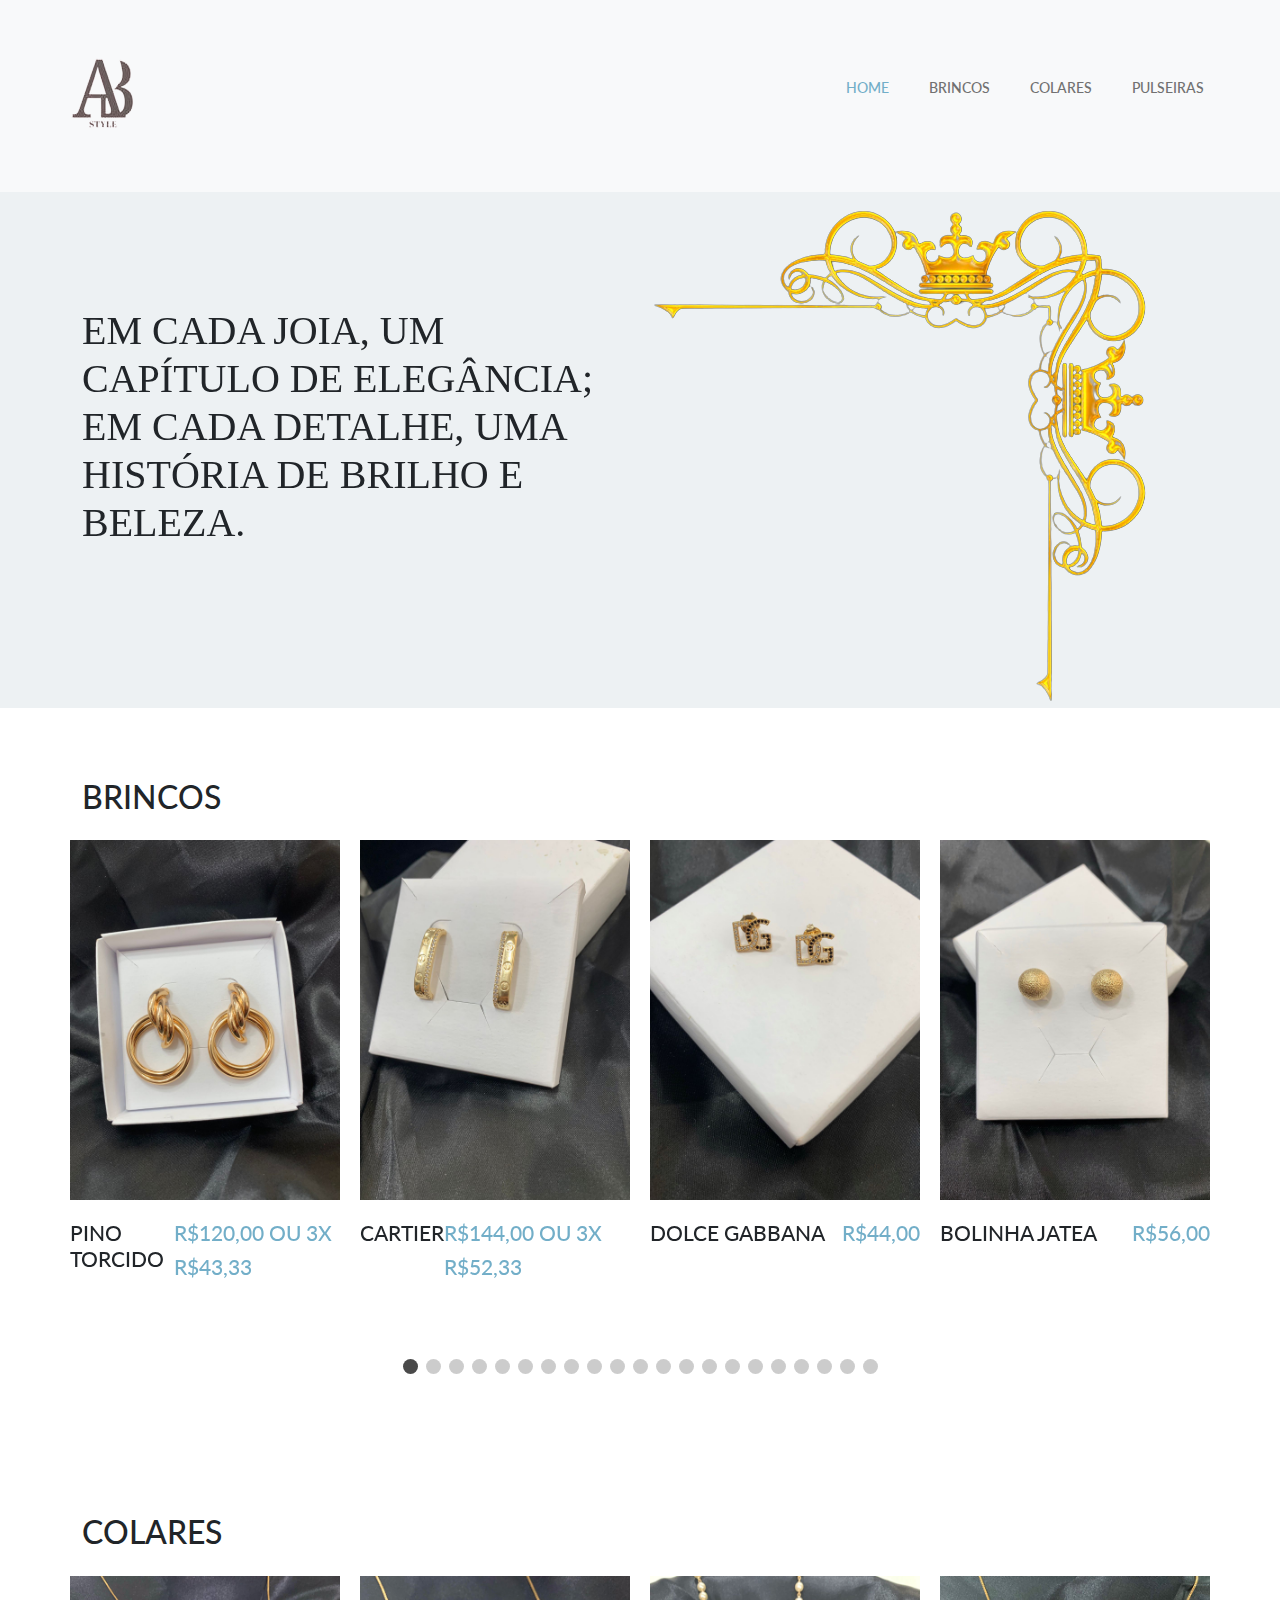
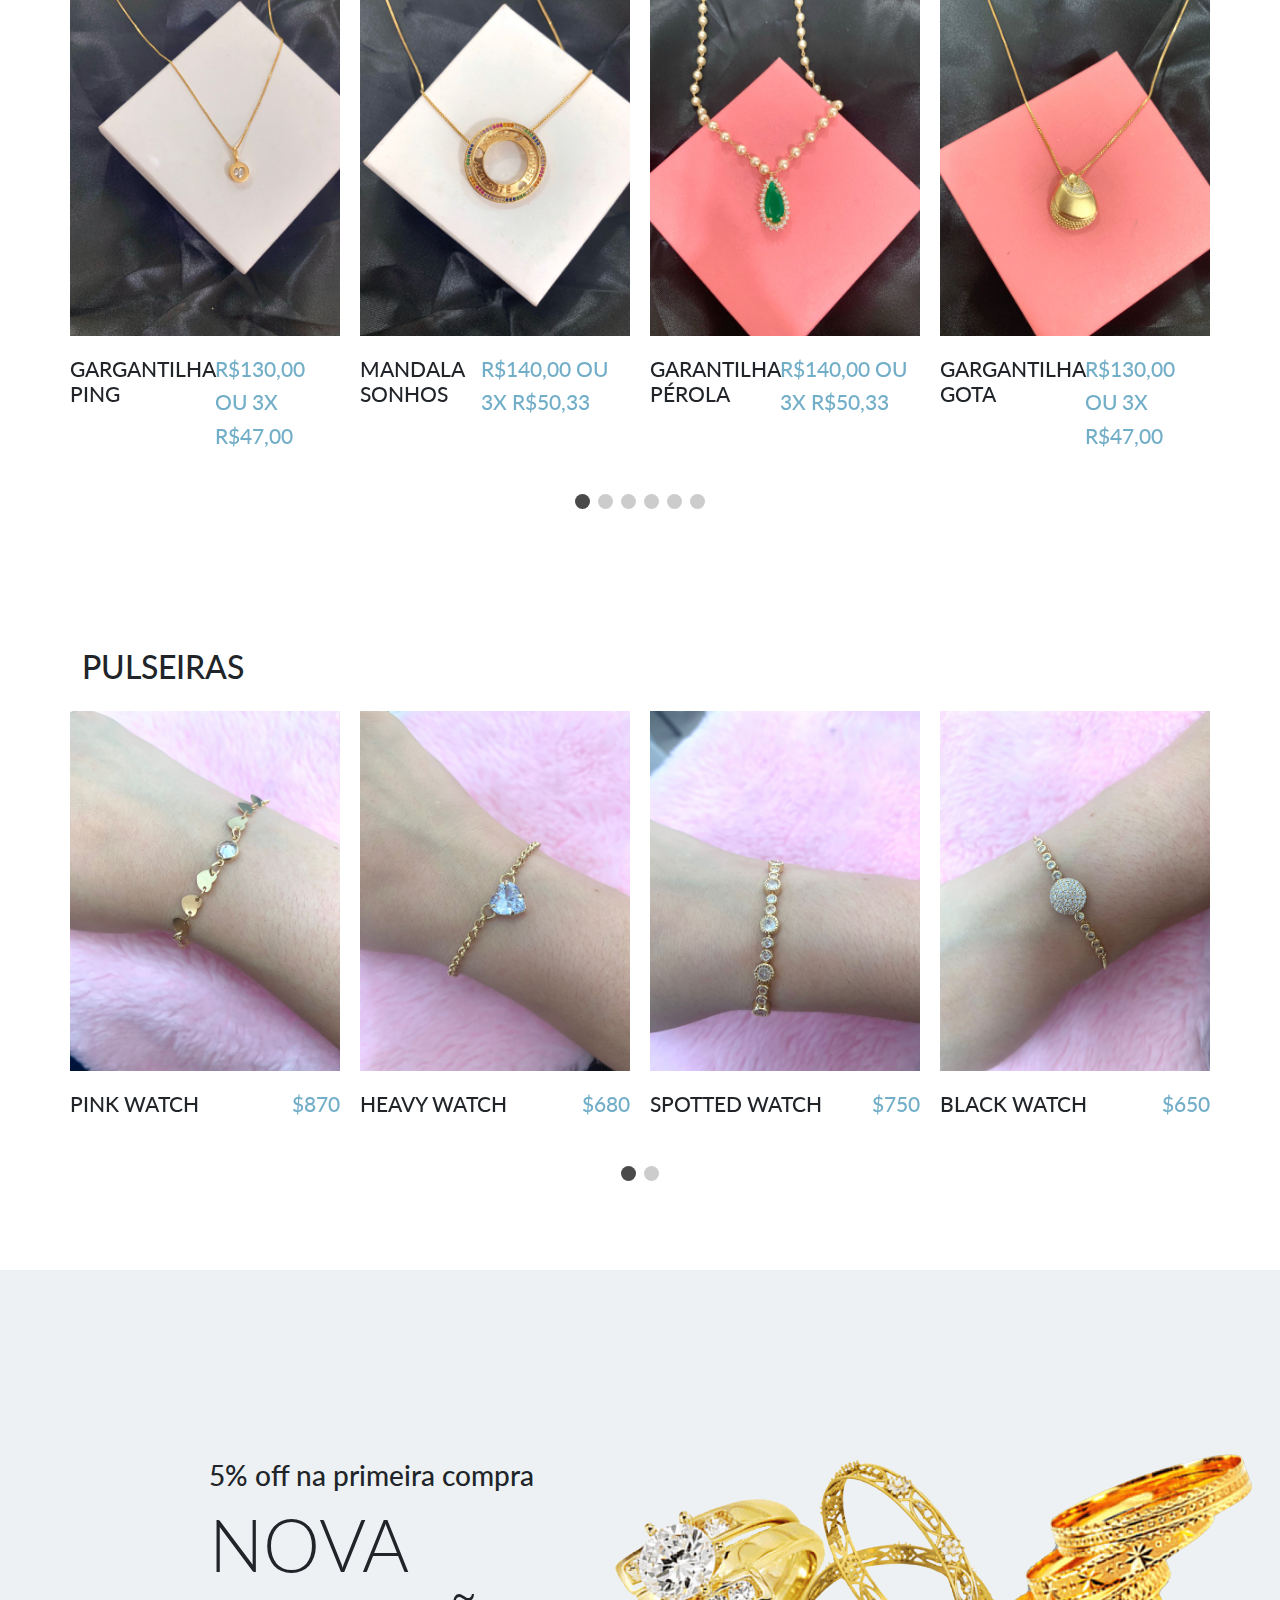
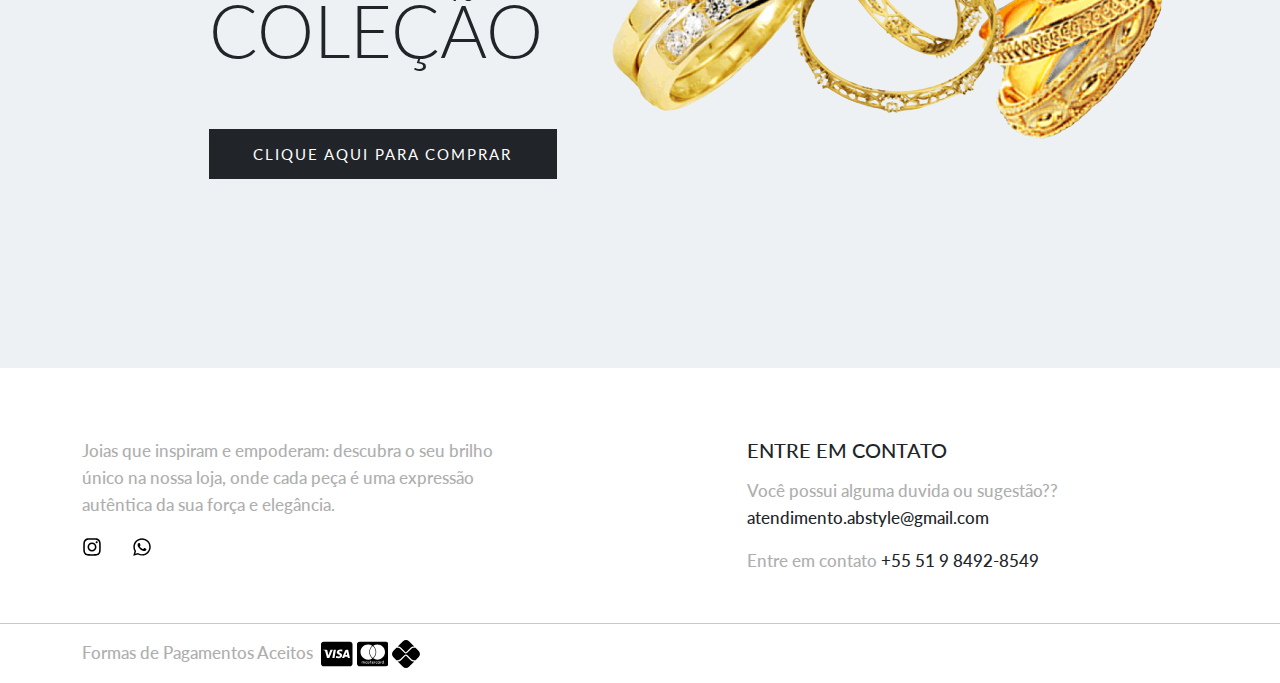
==== commit 6cbff7d6: "ADIÇÃO COLARES" ====
--- a/index.html
+++ b/index.html
@@ -285,7 +285,7 @@
                   </div>
                   <div class="card-detail d-flex justify-content-between align-items-baseline pt-3">
                     <h3 class="card-title text-uppercase">
-                      <a href="#">CRAVEJADAS ZERCÔNIA BRANCA/a>
+                      <a href="#">CRAVEJADAS ZIRCÔNIA BRANCA</a>
                     </h3>
                     <span class="item-price text-primary">R$144,0 OU 3X R$52,00</span>
                   </div>
@@ -600,9 +600,9 @@
                   </div>
                   <div class="card-detail d-flex justify-content-between align-items-baseline pt-3">
                     <h3 class="card-title text-uppercase">
-                      <a href="#">Pink watch</a>
-                    </h3>
-                    <span class="item-price text-primary">$870</span>
+                      <a href="#">GARGANTILHA PING</a>
+                    </h3>
+                    <span class="item-price text-primary">R$130,00 OU 3X R$47,00</span>
                   </div>
                 </div>
               </div>
@@ -615,9 +615,9 @@
                   </div>
                   <div class="card-detail d-flex justify-content-between align-items-baseline pt-3">
                     <h3 class="card-title text-uppercase">
-                      <a href="#">Heavy watch</a>
-                    </h3>
-                    <span class="item-price text-primary">$680</span>
+                      <a href="#">MANDALA SONHOS</a>
+                    </h3>
+                    <span class="item-price text-primary">R$140,00 OU 3X R$50,33</span>
                   </div>
                 </div>
               </div>
@@ -630,9 +630,9 @@
                   </div>
                   <div class="card-detail d-flex justify-content-between align-items-baseline pt-3">
                     <h3 class="card-title text-uppercase">
-                      <a href="#">spotted watch</a>
-                    </h3>
-                    <span class="item-price text-primary">$750</span>
+                      <a href="#">GARANTILHA PÉROLA</a>
+                    </h3>
+                    <span class="item-price text-primary">R$140,00 OU 3X R$50,33</span>
                   </div>
                 </div>
               </div>
@@ -645,9 +645,9 @@
                   </div>
                   <div class="card-detail d-flex justify-content-between align-items-baseline pt-3">
                     <h3 class="card-title text-uppercase">
-                      <a href="#">black watch</a>
-                    </h3>
-                    <span class="item-price text-primary">$650</span>
+                      <a href="#">GARGANTILHA GOTA</a>
+                    </h3>
+                    <span class="item-price text-primary">R$130,00 OU 3X R$47,00</span>
                   </div>
                 </div>
               </div>
@@ -660,9 +660,9 @@
                   </div>
                   <div class="card-detail d-flex justify-content-between pt-3">
                     <h3 class="card-title text-uppercase">
-                      <a href="#">black watch</a>
-                    </h3>
-                    <span class="item-price text-primary">$750</span>
+                      <a href="#">CORAÇÃO DE PEDRAS</a>
+                    </h3>
+                    <span class="item-price text-primary">R$140,00 OU 3X R$50,33</span>
                   </div>
                 </div>
               </div>
@@ -673,9 +673,9 @@
                   </div>
                   <div class="card-detail d-flex justify-content-between pt-3">
                     <h3 class="card-title text-uppercase">
-                      <a href="#">black watch</a>
-                    </h3>
-                    <span class="item-price text-primary">$750</span>
+                      <a href="#">MANDALA CORAÇÃO</a>
+                    </h3>
+                    <span class="item-price text-primary">R$140,00 OU 3X R$50,33</span>
                   </div>
                 </div>
               </div>
@@ -688,9 +688,9 @@
                   </div>
                   <div class="card-detail d-flex justify-content-between pt-3">
                     <h3 class="card-title text-uppercase">
-                      <a href="#">black watch</a>
-                    </h3>
-                    <span class="item-price text-primary">$750</span>
+                      <a href="#">Cordão BAIANO</a>
+                    </h3>
+                    <span class="item-price text-primary">R$140,00 OU 3X R$50,33</span>
                   </div>
                 </div>
               </div>
@@ -703,9 +703,9 @@
                   </div>
                   <div class="card-detail d-flex justify-content-between pt-3">
                     <h3 class="card-title text-uppercase">
-                      <a href="#">black watch</a>
-                    </h3>
-                    <span class="item-price text-primary">$750</span>
+                      <a href="#">GARGANTILHA BORBOLETA</a>
+                    </h3>
+                    <span class="item-price text-primary">R$140,00 OU 3X R$50,33</span>
                   </div>
                 </div>
               </div>
@@ -718,9 +718,9 @@
                   </div>
                   <div class="card-detail d-flex justify-content-between pt-3">
                     <h3 class="card-title text-uppercase">
-                      <a href="#">black watch</a>
-                    </h3>
-                    <span class="item-price text-primary">$750</span>
+                      <a href="#">CRUCIFIXO</a>
+                    </h3>
+                    <span class="item-price text-primary">R$140,00 OU 3X R$50,33</span>
                   </div>
                 </div>
               </div>
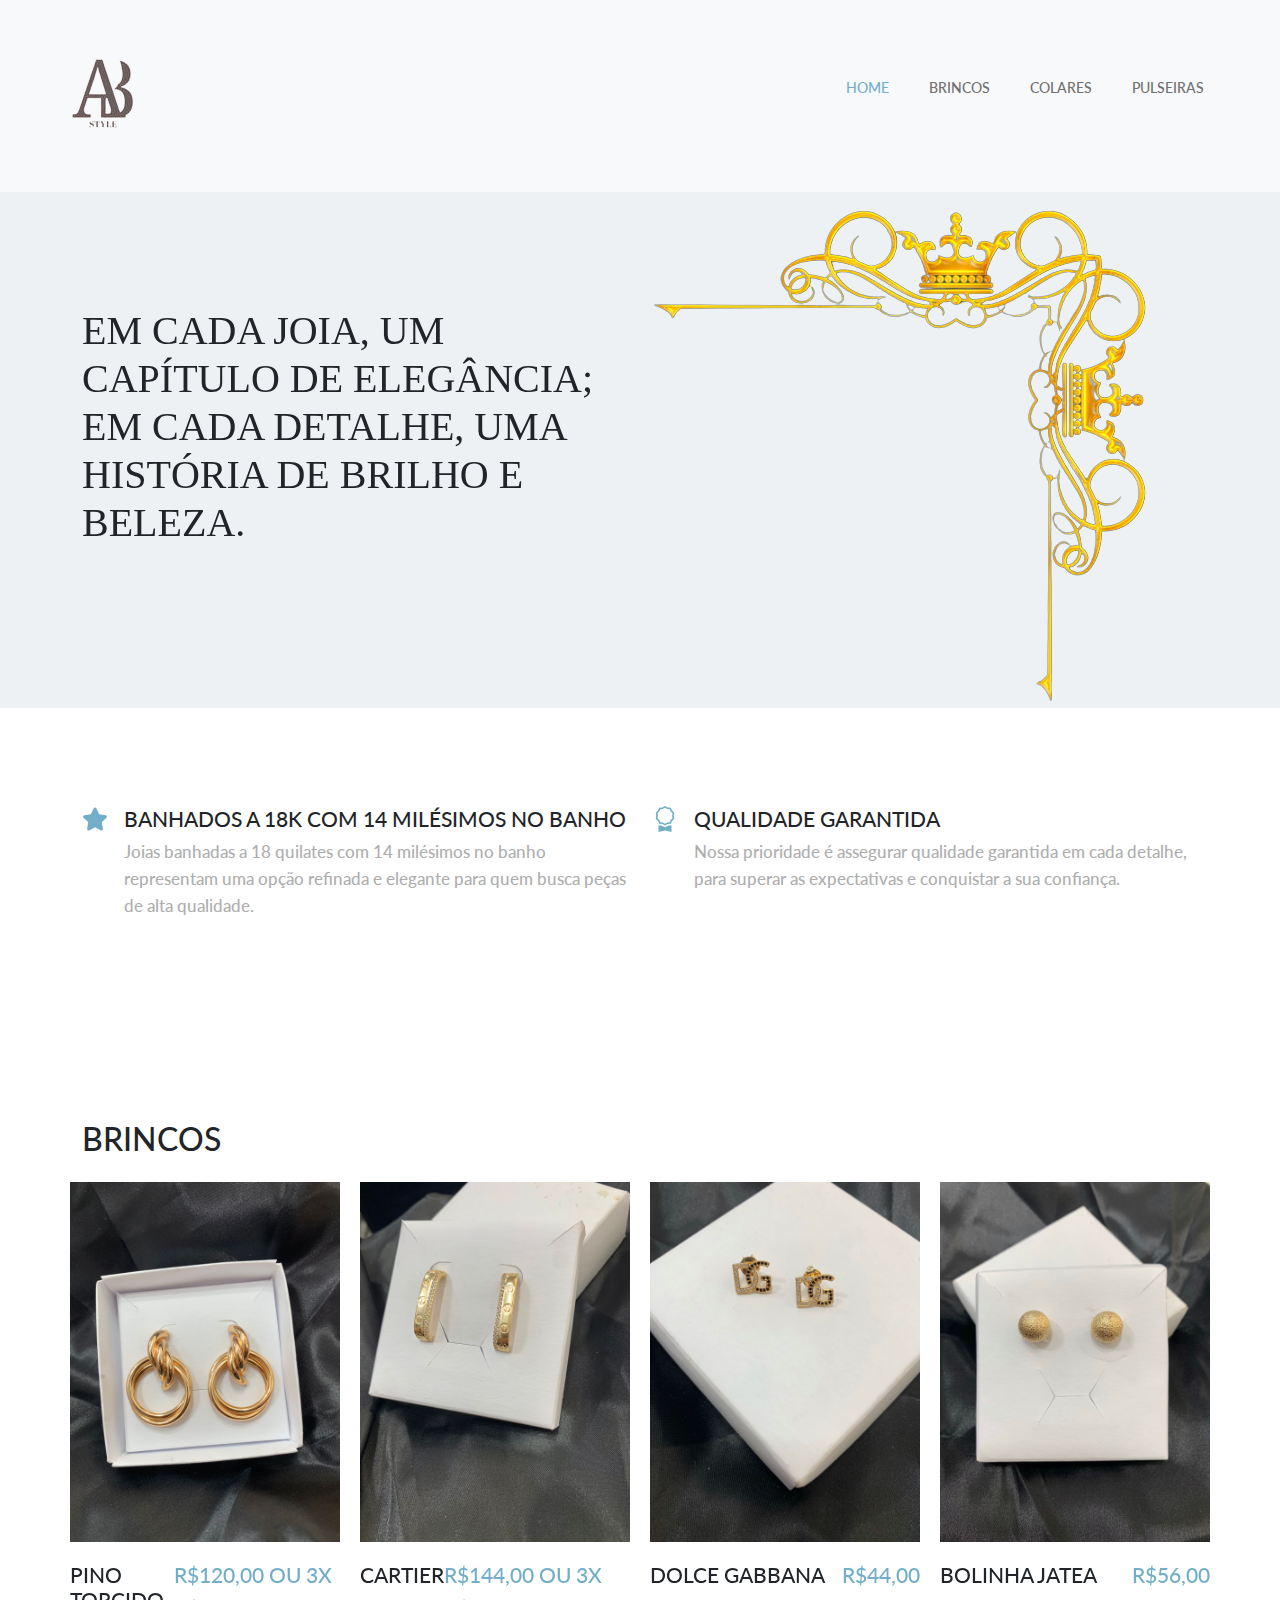
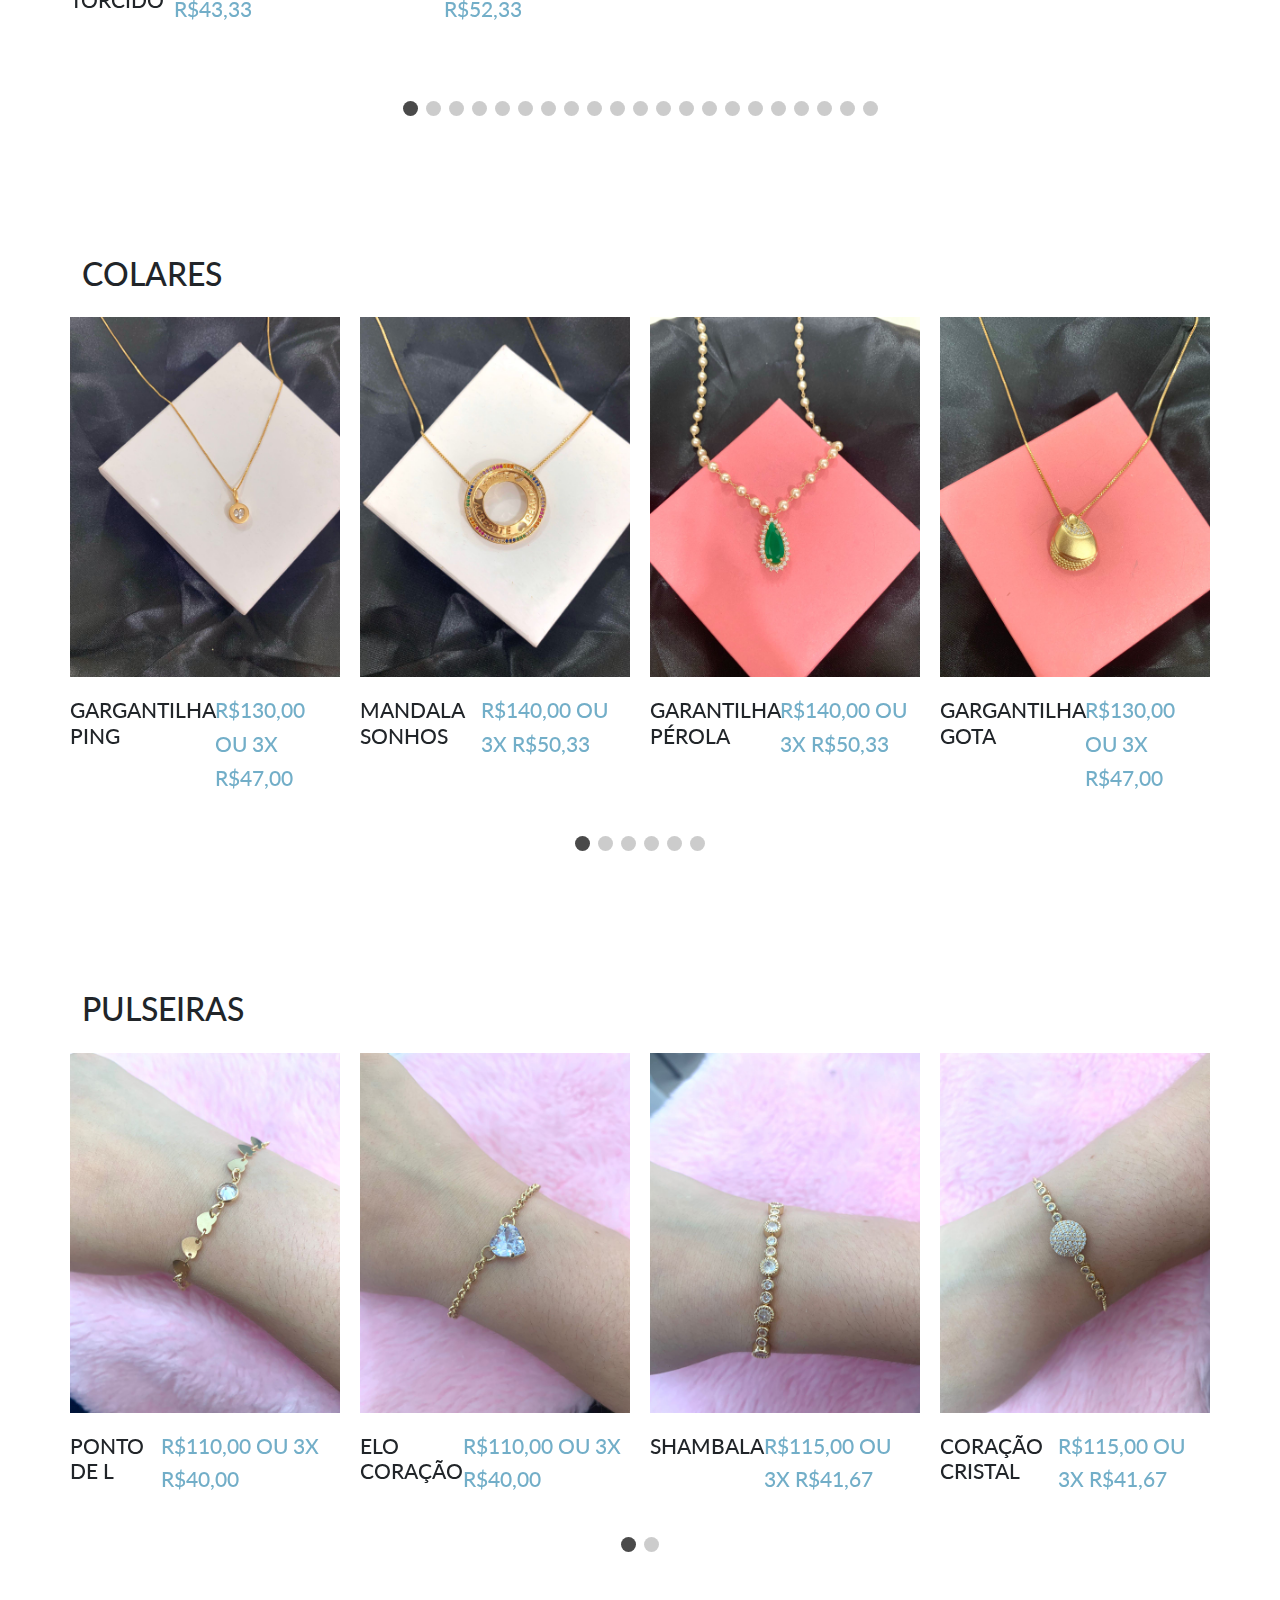
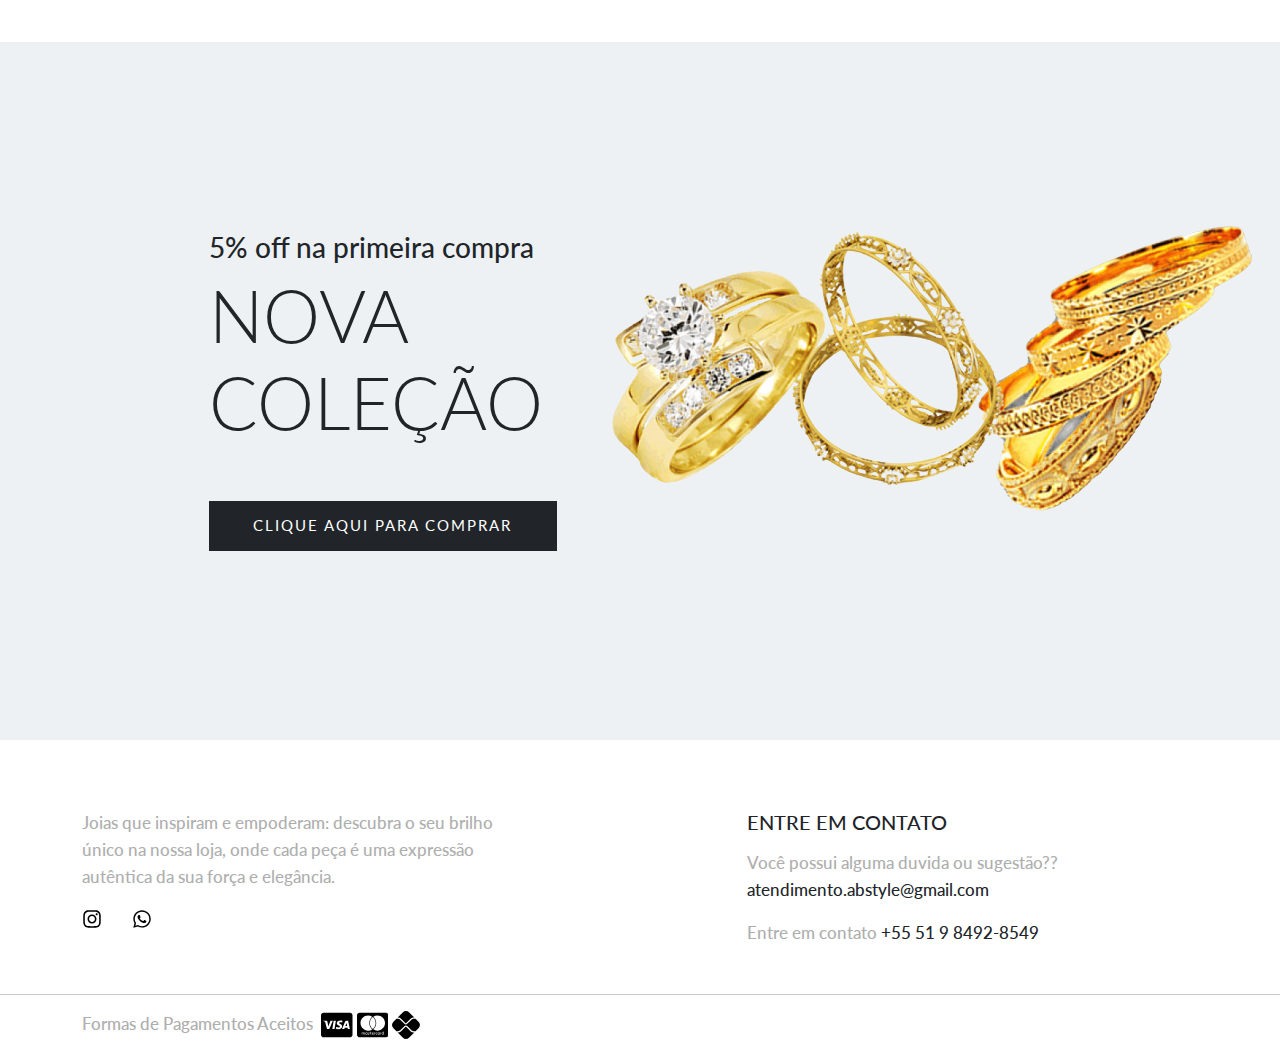
==== commit 5bd143c8: "mudanças pulseiras" ====
--- a/index.html
+++ b/index.html
@@ -150,23 +150,21 @@
         </div>
       </div>
     </section>
-    <!--<section id="company-services" class="padding-large">
+    <section id="company-services" class="padding-large">
       <div class="container">
         <div class="row">
-          <div class="col-lg-3 col-md-6 pb-3">
+          <div class="col-lg-6 col-md-6 pb-3">
             <div class="icon-box d-flex">
               <div class="icon-box-icon pe-3 pb-3">
-                <svg class="cart-outline">
-                  <use xlink:href="#cart-outline" />
-                </svg>
+                <svg xmlns="http://www.w3.org/2000/svg" height="1em" viewBox="0 0 576 512"><!--! Font Awesome Free 6.4.2 by @fontawesome - https://fontawesome.com License - https://fontawesome.com/license (Commercial License) Copyright 2023 Fonticons, Inc. --><path d="M316.9 18C311.6 7 300.4 0 288.1 0s-23.4 7-28.8 18L195 150.3 51.4 171.5c-12 1.8-22 10.2-25.7 21.7s-.7 24.2 7.9 32.7L137.8 329 113.2 474.7c-2 12 3 24.2 12.9 31.3s23 8 33.8 2.3l128.3-68.5 128.3 68.5c10.8 5.7 23.9 4.9 33.8-2.3s14.9-19.3 12.9-31.3L438.5 329 542.7 225.9c8.6-8.5 11.7-21.2 7.9-32.7s-13.7-19.9-25.7-21.7L381.2 150.3 316.9 18z"/></svg>
               </div>
               <div class="icon-box-content">
-                <h3 class="card-title text-uppercase text-dark">Free delivery</h3>
-                <p>Consectetur adipi elit lorem ipsum dolor sit amet.</p>
-              </div>
-            </div>
-          </div>
-          <div class="col-lg-3 col-md-6 pb-3">
+                <h3 class="card-title text-uppercase text-dark">BANHADOS A 18K COM 14 MILÉSIMOS NO BANHO</h3>
+                <p>Joias banhadas a 18 quilates com 14 milésimos no banho representam uma opção refinada e elegante para quem busca peças de alta qualidade.</p>
+              </div>
+            </div>
+          </div>
+          <div class="col-lg-6 col-md-6 pb-3">
             <div class="icon-box d-flex">
               <div class="icon-box-icon pe-3 pb-3">
                 <svg class="quality">
@@ -179,7 +177,7 @@
               </div>
             </div>
           </div>
-          <div class="col-lg-3 col-md-6 pb-3">
+          <!--<div class="col-lg-3 col-md-6 pb-3">
             <div class="icon-box d-flex">
               <div class="icon-box-icon pe-3 pb-3">
                 <svg class="price-tag">
@@ -191,8 +189,8 @@
                 <p>Amet consectetur adipi elit loreme ipsum dolor sit.</p>
               </div>
             </div>
-          </div>
-          <div class="col-lg-3 col-md-6 pb-3">
+          </div> -->
+          <!--<div class="col-lg-3 col-md-6 pb-3">
             <div class="icon-box d-flex">
               <div class="icon-box-icon pe-3 pb-3">
                 <svg class="shield-plus">
@@ -204,10 +202,10 @@
                 <p>Rem Lopsum dolor sit amet, consectetur adipi elit.</p>
               </div>
             </div>
-          </div>
+          </div>-->
         </div>
       </div>
-    </section> -->
+    </section>
     <section id="mobile-products" class="product-store position-relative padding-large no-padding-top" style="margin-top: 5em;">
       <div class="container">
         <div class="row">
@@ -747,9 +745,9 @@
                   </div>
                   <div class="card-detail d-flex justify-content-between align-items-baseline pt-3">
                     <h3 class="card-title text-uppercase">
-                      <a href="#">Pink watch</a>
-                    </h3>
-                    <span class="item-price text-primary">$870</span>
+                      <a href="#">PONTO DE L<Label></Label></a>
+                    </h3>
+                    <span class="item-price text-primary">R$110,00 OU 3X R$40,00</span>
                   </div>
                 </div>
               </div>
@@ -762,9 +760,9 @@
                   </div>
                   <div class="card-detail d-flex justify-content-between align-items-baseline pt-3">
                     <h3 class="card-title text-uppercase">
-                      <a href="#">Heavy watch</a>
-                    </h3>
-                    <span class="item-price text-primary">$680</span>
+                      <a href="#">ELO CORAÇÃO</a>
+                    </h3>
+                    <span class="item-price text-primary">R$110,00 OU 3X R$40,00</span>
                   </div>
                 </div>
               </div>
@@ -777,9 +775,9 @@
                   </div>
                   <div class="card-detail d-flex justify-content-between align-items-baseline pt-3">
                     <h3 class="card-title text-uppercase">
-                      <a href="#">spotted watch</a>
-                    </h3>
-                    <span class="item-price text-primary">$750</span>
+                      <a href="#">SHAMBALA</a>
+                    </h3>
+                    <span class="item-price text-primary">R$115,00 OU 3X R$41,67</span>
                   </div>
                 </div>
               </div>
@@ -792,9 +790,9 @@
                   </div>
                   <div class="card-detail d-flex justify-content-between align-items-baseline pt-3">
                     <h3 class="card-title text-uppercase">
-                      <a href="#">black watch</a>
-                    </h3>
-                    <span class="item-price text-primary">$650</span>
+                      <a href="#">CORAÇÃO CRISTAL</a>
+                    </h3>
+                    <span class="item-price text-primary">R$115,00 OU 3X R$41,67</span>
                   </div>
                 </div>
               </div>
@@ -807,9 +805,9 @@
                   </div>
                   <div class="card-detail d-flex justify-content-between pt-3">
                     <h3 class="card-title text-uppercase">
-                      <a href="#">black watch</a>
-                    </h3>
-                    <span class="item-price text-primary">$750</span>
+                      <a href="#">DUPLA FITA</a>
+                    </h3>
+                    <span class="item-price text-primary">R$190,00 OU 3X R$51,75</span>
                   </div>
                 </div>
               </div>
